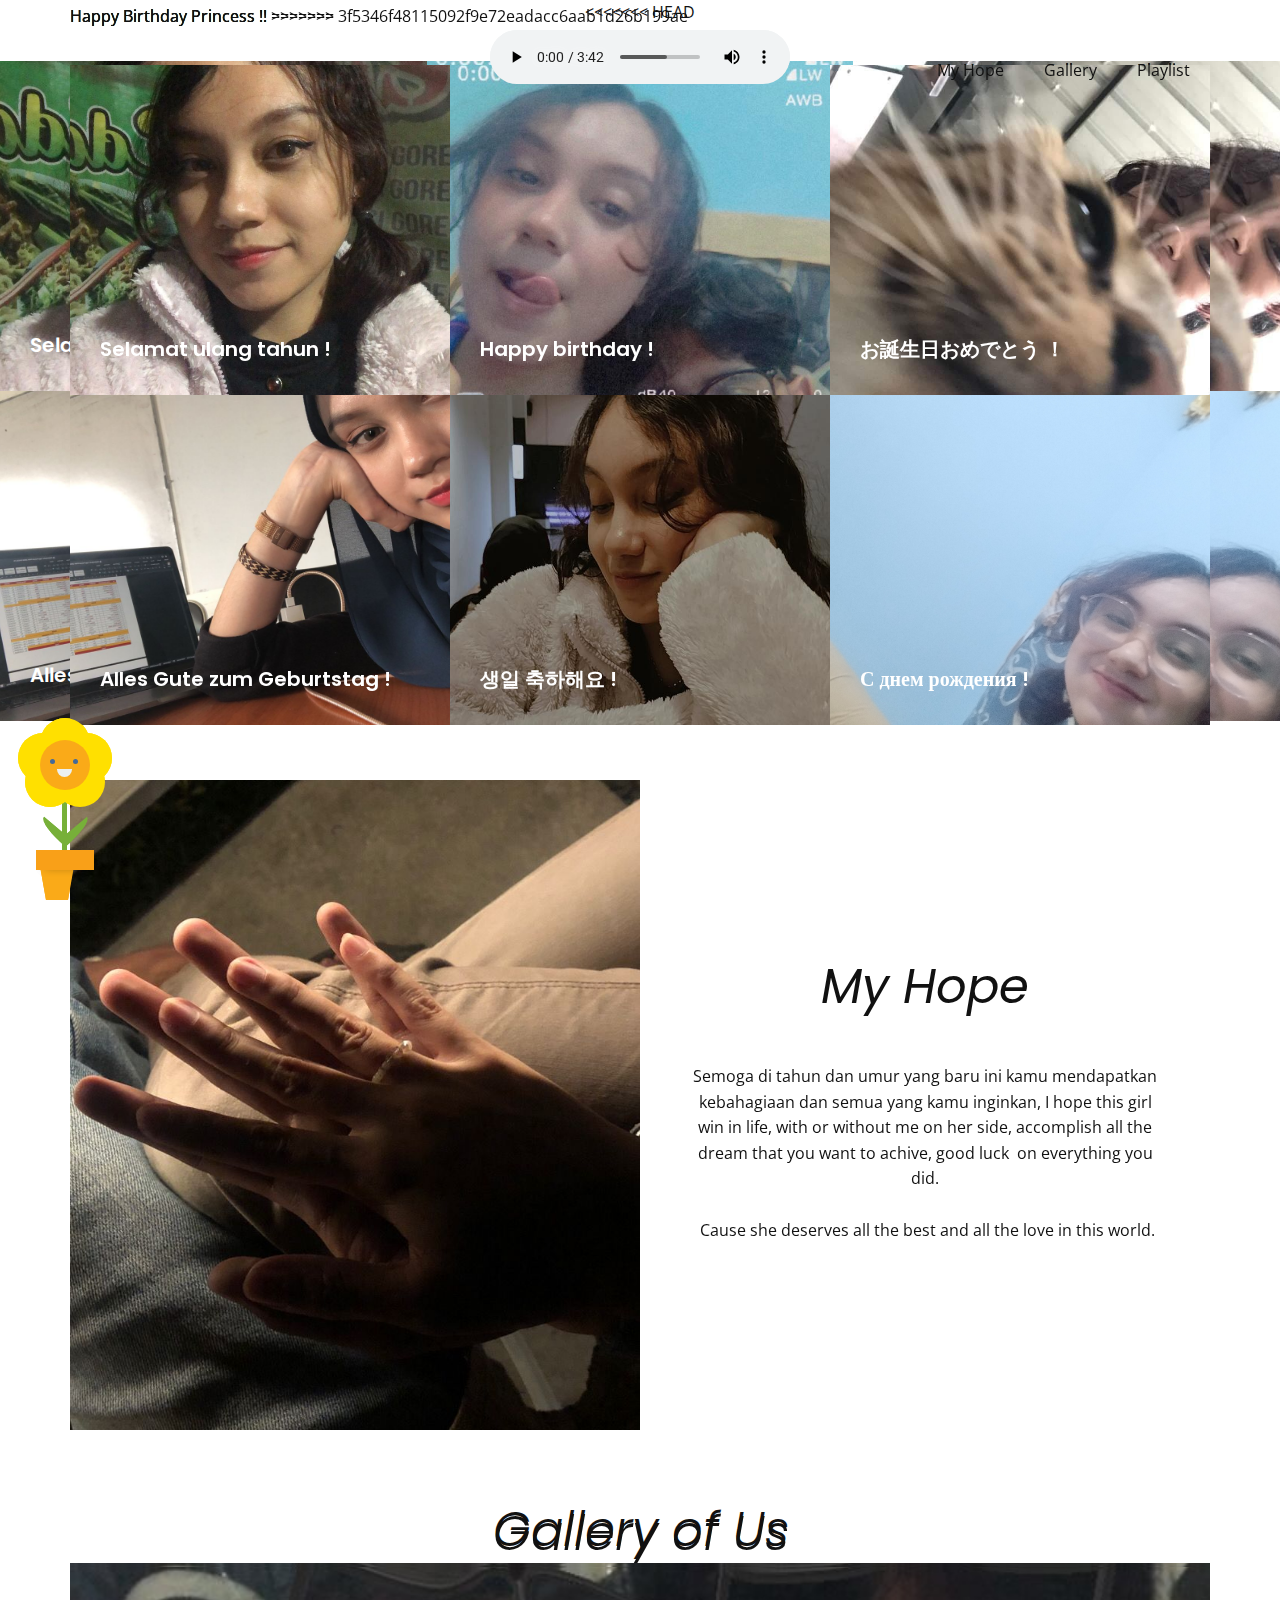
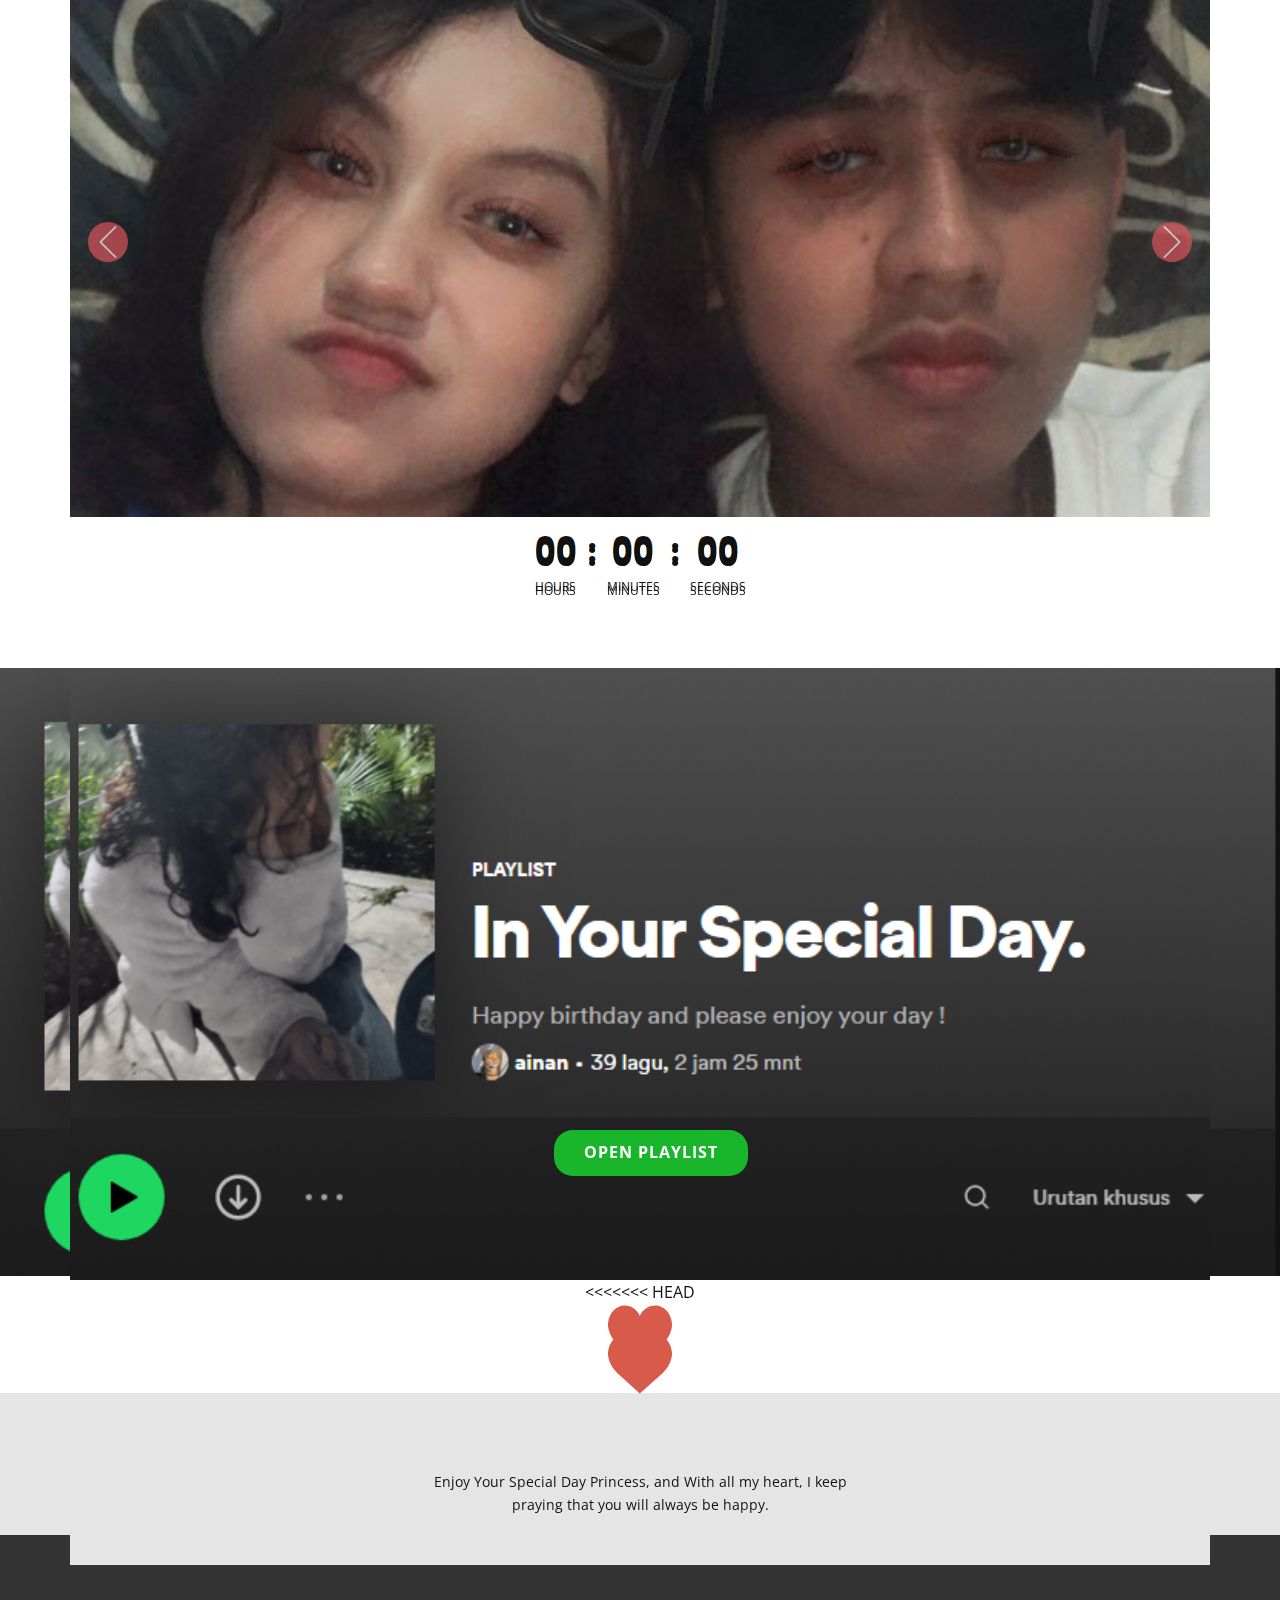
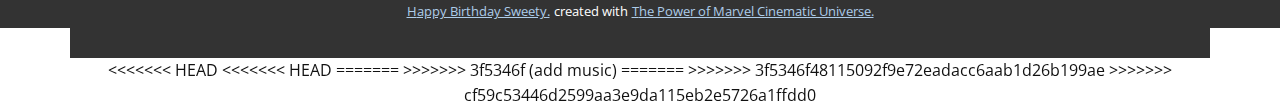
==== index.html @ 5eb355e2 "Add files via upload" ====
<<<<<<< HEAD
<!DOCTYPE html>
<html style="font-size: 16px;" lang="en"><head>
    <meta name="viewport" content="width=device-width, initial-scale=1.0">
    <meta charset="utf-8">
    <meta name="keywords" content="INTUITIVE">
    <meta name="description" content="">
    <title>My Hope</title>
    <link rel="stylesheet" href="nicepage.css" media="screen">
<link rel="stylesheet" href="My-Hope.css" media="screen">
    <script class="u-script" type="text/javascript" src="jquery.js" defer=""></script>
    <script class="u-script" type="text/javascript" src="nicepage.js" defer=""></script>
    <script type="text/javascript" src="audio.js"></script>
    <script src="https://code.jquery.com/jquery-3.2.1.min.js"></script>
    <meta name="generator" content="Nicepage 5.5.0, nicepage.com">
    <link id="u-theme-google-font" rel="stylesheet" href="https://fonts.googleapis.com/css?family=Roboto:100,100i,300,300i,400,400i,500,500i,700,700i,900,900i|Open+Sans:300,300i,400,400i,500,500i,600,600i,700,700i,800,800i">
    <link id="u-page-google-font" rel="stylesheet" href="https://fonts.googleapis.com/css?family=Poppins:100,100i,200,200i,300,300i,400,400i,500,500i,600,600i,700,700i,800,800i,900,900i">
    
    
    <script type="application/ld+json">{
		"@context": "http://schema.org",
		"@type": "Organization",
		"name": ""
}
</script>
<script>
  function alertsomething(){
  alert("Menurut aku lagu ini cocok buat kamu, jadi jangan lupa di play yaa");
}

//function works when button clicks 
$("#btd").click(function(){
  alertsomething("");
})

//function automatically when page loads
$(document).ready(function(){
  alertsomething();
})

</script>
    <meta name="theme-color" content="#478ac9">
    <meta property="og:title" content="My Hope">
    <meta property="og:type" content="website">
  <meta data-intl-tel-input-cdn-path="intlTelInput/">
</head>
  <body class="u-body u-overlap u-xl-mode" data-lang="en">
    <audio autoplay src="Komang - Raim Laode ( Official Lirik ).mp3"></audio>
    <header class="u-clearfix u-header u-header" id="sec-9d5b"><div class="u-clearfix u-sheet u-sheet-1">
    <p class="u-align-left u-text u-text-default u-text-1 HBD">Happy Birthday Princess !!<span style="font-size: 1.125rem;"></span>
        </p>
        <audio controls autoplay src="Komang - Raim Laode ( Official Lirik ).mp3"></audio>
        <nav class="u-menu u-menu-one-level u-offcanvas u-menu-1">
          <div class="menu-collapse" style="font-size: 1rem; letter-spacing: 0px;">
            <a class="u-button-style u-custom-left-right-menu-spacing u-custom-padding-bottom u-custom-top-bottom-menu-spacing u-nav-link u-text-active-palette-1-base u-text-hover-palette-2-base" href="#">
              <svg class="u-svg-link" viewBox="0 0 24 24"><use xmlns:xlink="http://www.w3.org/1999/xlink" xlink:href="#menu-hamburger"></use></svg>
              <svg class="u-svg-content" version="1.1" id="menu-hamburger" viewBox="0 0 16 16" x="0px" y="0px" xmlns:xlink="http://www.w3.org/1999/xlink" xmlns="http://www.w3.org/2000/svg"><g><rect y="1" width="16" height="2"></rect><rect y="7" width="16" height="2"></rect><rect y="13" width="16" height="2"></rect>
</g></svg>
            </a>
          </div>
          <div class="u-custom-menu u-nav-container">
            <ul class="u-nav u-unstyled u-nav-1"><li class="u-nav-item"><a class="u-button-style u-nav-link u-text-active-palette-1-base u-text-hover-palette-2-base" href="#myhope" style="padding: 10px 20px;">My Hope</a>
</li><li class="u-nav-item"><a class="u-button-style u-nav-link u-text-active-palette-1-base u-text-hover-palette-2-base" href="" style="padding: 10px 20px;">Gallery</a>
</li><li class="u-nav-item"><a class="u-button-style u-nav-link u-text-active-palette-1-base u-text-hover-palette-2-base" href="Contact.html" style="padding: 10px 20px;">Playlist</a>
</li></ul>
          </div>
          <div class="u-custom-menu u-nav-container-collapse">
            <div class="u-black u-container-style u-inner-container-layout u-opacity u-opacity-95 u-sidenav">
              <div class="u-inner-container-layout u-sidenav-overflow">
                <div class="u-menu-close"></div>
                <ul class="u-align-center u-nav u-popupmenu-items u-unstyled u-nav-2"><li class="u-nav-item"><a class="u-button-style u-nav-link" href="#myhope">My Hope</a>
</li><li class="u-nav-item"><a class="u-button-style u-nav-link" href="#gallery">Gallery</a>
</li><li class="u-nav-item"><a class="u-button-style u-nav-link" href="Contact.html">Playlist</a>
</li></ul>
              </div>
            </div>
            <div class="u-black u-menu-overlay u-opacity u-opacity-70"></div>
          </div>
        </nav>
      </div></header>
    <section class="u-clearfix u-section-1" id="carousel_0fcc">
      <div class="u-expanded-width u-list u-list-1">
        <div class="u-repeater u-repeater-1">
          <div class="u-container-align-center u-container-style u-effect-hover-zoomOut u-list-item u-repeater-item u-list-item-1" data-image-width="750" data-image-height="1334">
            <div class="u-background-effect u-expanded">
              <div class="u-background-effect-image u-expanded u-image u-image-1" data-image-width="750" data-image-height="1334"></div>
            </div>
            <div class="u-container-layout u-similar-container u-valign-bottom-lg u-valign-bottom-md u-valign-bottom-sm u-valign-bottom-xl u-container-layout-1">
              <p class="u-custom-font u-hover-feature u-small-text u-text u-text-body-alt-color u-text-default-lg u-text-default-md u-text-default-sm u-text-default-xl u-text-variant u-text-1">Selamat ulang tahun !</p>
            </div>
          </div>
          <div class="u-container-align-center u-container-style u-effect-hover-zoomOut u-list-item u-repeater-item u-video-cover u-list-item-2" data-image-width="720" data-image-height="1280">
            <div class="u-background-effect u-expanded">
              <div class="u-background-effect-image u-expanded u-image u-image-2" data-image-width="720" data-image-height="1280"></div>
            </div>
            <div class="u-container-layout u-similar-container u-valign-bottom-lg u-valign-bottom-md u-valign-bottom-sm u-valign-bottom-xl u-container-layout-2">
              <p class="u-custom-font u-hover-feature u-small-text u-text u-text-body-alt-color u-text-default-lg u-text-default-md u-text-default-sm u-text-default-xl u-text-variant u-text-2">Happy birthday !</p>
            </div>
          </div>
          <div class="u-container-align-center u-container-style u-effect-hover-zoomOut u-list-item u-repeater-item u-video-cover u-list-item-3" data-image-width="750" data-image-height="998">
            <div class="u-background-effect u-expanded">
              <div class="u-background-effect-image u-expanded u-image u-image-3" data-image-width="750" data-image-height="998"></div>
            </div>
            <div class="u-container-layout u-similar-container u-valign-bottom-lg u-valign-bottom-md u-valign-bottom-sm u-valign-bottom-xl u-container-layout-3">
              <p class="u-custom-font u-hover-feature u-small-text u-text u-text-body-alt-color u-text-default-lg u-text-default-md u-text-default-sm u-text-default-xl u-text-variant u-text-3"> お誕生日おめでとう ！</p>
            </div>
          </div>
          <div class="u-container-align-center u-container-style u-effect-hover-zoomOut u-list-item u-repeater-item u-video-cover u-list-item-4" data-image-width="1600" data-image-height="900">
            <div class="u-background-effect u-expanded">
              <div class="u-background-effect-image u-expanded u-image u-image-4" data-image-width="1600" data-image-height="900"></div>
            </div>
            <div class="u-container-layout u-similar-container u-valign-bottom-lg u-valign-bottom-md u-valign-bottom-sm u-valign-bottom-xl u-container-layout-4">
              <p class="u-custom-font u-hover-feature u-small-text u-text u-text-body-alt-color u-text-default-lg u-text-default-md u-text-default-sm u-text-default-xl u-text-variant u-text-4">Alles Gute zum Geburtstag !</p>
            </div>
          </div>
          <div class="u-container-align-center u-container-style u-effect-hover-zoomOut u-list-item u-repeater-item u-video-cover u-list-item-5" data-image-width="720" data-image-height="1280">
            <div class="u-background-effect u-expanded">
              <div class="u-background-effect-image u-expanded u-image u-image-5" data-image-width="720" data-image-height="1280"></div>
            </div>
            <div class="u-container-layout u-similar-container u-valign-bottom-lg u-valign-bottom-md u-valign-bottom-sm u-valign-bottom-xl u-container-layout-5">
              <p class="u-custom-font u-hover-feature u-small-text u-text u-text-body-alt-color u-text-default-lg u-text-default-md u-text-default-sm u-text-default-xl u-text-variant u-text-5">생일 축하해요 !</p>
            </div>
          </div>
          <div class="u-container-align-center u-container-style u-effect-hover-zoomOut u-list-item u-repeater-item u-video-cover u-list-item-6" data-image-width="1944" data-image-height="2592">
            <div class="u-background-effect u-expanded">
              <div class="u-background-effect-image u-expanded u-image u-image-6" data-image-width="1944" data-image-height="2592"></div>
            </div>
            <div class="u-container-layout u-similar-container u-valign-bottom-lg u-valign-bottom-md u-valign-bottom-sm u-valign-bottom-xl u-container-layout-6">
              <p class="u-custom-font u-hover-feature u-small-text u-text u-text-body-alt-color u-text-default-lg u-text-default-md u-text-default-sm u-text-default-xl u-text-variant u-text-6">С днем ​​рождения !</p>
            </div>
          </div>
        </div>
      </div>
      
      
      
      
      
      
    </section>
    <section class="u-clearfix u-section-2" id="sec-57ac">
      <div class="u-clearfix u-sheet u-sheet-1">
        <div class="u-clearfix u-expanded-width-xs u-layout-wrap u-layout-wrap-1">
          <div class="u-gutter-0 u-layout">
            <div class="u-layout-row">
              <div id="myhope" class="u-container-style u-image u-layout-cell u-size-30 u-image-1" data-animation-name="customAnimationIn" data-animation-duration="1000" data-image-width="750" data-image-height="1334">
                <div class="u-container-layout u-valign-bottom-xs u-container-layout-1"></div>
              </div>
              <div class="u-container-style u-layout-cell u-size-30 u-layout-cell-2" data-animation-name="customAnimationIn" data-animation-duration="1000">
                <div class="u-container-layout u-container-layout-2">
                  <h1 class="u-align-center u-custom-font u-text u-text-default u-text-1" data-animation-name="customAnimationIn" data-animation-duration="1000">My Hope</h1>
                  <p class="u-align-center u-text u-text-default u-text-2" data-animation-name="customAnimationIn" data-animation-duration="1000">Semoga di tahun dan umur yang baru ini kamu mendapatkan kebahagiaan dan semua yang kamu inginkan, I hope this girl win in life, with or without me on her side, accomplish all the dream that you want to achive, good luck&nbsp; on everything you did.<br>
                    <br>&nbsp;Cause she deserves all the best and all the love in this world.
                  </p>
                </div>
              </div>
            </div>
          </div>
        </div>
      </div>
    </section>
    <section class="u-clearfix u-lightbox u-section-3" id="sec-3c98">
      <div class="u-clearfix u-sheet u-sheet-1">
        <h1 id="gallery"class="u-align-center u-custom-font u-text u-text-1">Gallery of Us </h1>
        <div class="u-carousel u-expanded-width u-gallery u-gallery-slider u-layout-carousel u-lightbox u-no-transition u-show-text-none u-gallery-1" data-interval="5000" data-u-ride="carousel" id="carousel-6fbe">
          <div class="u-carousel-inner u-gallery-inner" role="listbox">
            <div class="u-active u-carousel-item u-effect-hover-zoom u-gallery-item u-carousel-item-1">
              <div class="u-back-slide" data-image-width="750" data-image-height="1334">
                <img class="u-back-image u-expanded u-back-image-1" src="images/IMG-20230131-WA0048.jpg" alt="">
              </div>
              <div class="u-align-center u-container-align-center u-over-slide u-shading u-valign-bottom u-over-slide-1">
                <h3 class="u-align-center u-gallery-heading" style="width: 1200px; margin-right: auto; margin-left: auto;"></h3>
                <p class="u-align-center u-gallery-text" style="width: 1200px; margin-right: auto; margin-left: auto;"></p>
              </div>
            </div>
            <div class="u-carousel-item u-effect-hover-zoom u-gallery-item u-carousel-item-2">
              <div class="u-back-slide" data-image-width="750" data-image-height="1334">
                <img class="u-back-image u-expanded u-back-image-2" src="images/IMG-20230131-WA0049.jpg">
              </div>
              <div class="u-align-center u-container-align-center u-over-slide u-shading u-valign-bottom u-over-slide-2">
                <h3 class="u-align-center u-gallery-heading" style="width: 1200px; margin-right: auto; margin-left: auto;">Sample Title</h3>
                <p class="u-align-center u-gallery-text" style="width: 1200px; margin-right: auto; margin-left: auto;">Sample Text</p>
              </div>
            </div>
            <div class="u-carousel-item u-effect-hover-zoom u-gallery-item u-carousel-item-3" data-image-width="1200" data-image-height="1600">
              <div class="u-back-slide">
                <img class="u-back-image u-expanded u-back-image-3" src="images/IMG-20230130-WA0001.jpg">
              </div>
              <div class="u-align-center u-container-align-center u-over-slide u-shading u-valign-bottom u-over-slide-3">
                <h3 class="u-align-center u-gallery-heading" style="width: 1200px; margin-right: auto; margin-left: auto;"></h3>
                <p class="u-align-center u-gallery-text" style="width: 1200px; margin-right: auto; margin-left: auto;"></p>
              </div>
              <style data-mode="XL" data-visited="true"></style>
              <style data-mode="LG"></style>
              <style data-mode="MD"></style>
              <style data-mode="SM"></style>
              <style data-mode="XS" data-visited="true"></style>
            </div>
            <div class="u-carousel-item u-effect-hover-zoom u-gallery-item u-carousel-item-4" data-image-width="720" data-image-height="1278">
              <div class="u-back-slide">
                <img class="u-back-image u-expanded u-back-image-4" src="images/Screenshot_2023-01-30-20-50-15-726-edit_com.instagram.android.jpg">
              </div>
              <div class="u-align-center u-container-align-center u-over-slide u-shading u-valign-bottom u-over-slide-4">
                <h3 class="u-align-center u-gallery-heading" style="width: 1200px; margin-right: auto; margin-left: auto;"></h3>
                <p class="u-align-center u-gallery-text" style="width: 1200px; margin-right: auto; margin-left: auto;"></p>
              </div>
              <style data-mode="XL" data-visited="true"></style>
              <style data-mode="LG"></style>
              <style data-mode="MD"></style>
              <style data-mode="SM"></style>
              <style data-mode="XS" data-visited="true"></style>
            </div>
            <div class="u-carousel-item u-effect-hover-zoom u-gallery-item u-carousel-item-5" data-image-width="750" data-image-height="1334">
              <div class="u-back-slide">
                <img class="u-back-image u-expanded u-back-image-5" src="images/IMG-20230128-WA0039.jpg">
              </div>
              <div class="u-align-center u-container-align-center u-over-slide u-shading u-valign-bottom u-over-slide-5">
                <h3 class="u-align-center u-gallery-heading" style="width: 1000px; margin-right: auto; margin-left: auto;"></h3>
                <p class="u-align-center u-gallery-text" style="width: 1000px; margin-right: auto; margin-left: auto;"></p>
              </div>
              <style data-mode="XL" data-visited="true"></style>
              <style data-mode="LG"></style>
              <style data-mode="MD"></style>
              <style data-mode="SM"></style>
              <style data-mode="XS" data-visited="true"></style>
            </div>
            <div class="u-carousel-item u-effect-hover-zoom u-gallery-item u-carousel-item-6" data-image-width="720" data-image-height="1280">
              <div class="u-back-slide">
                <img class="u-back-image u-expanded u-back-image-6" src="images/IMG_20230126_195738_176.jpg">
              </div>
              <div class="u-align-center u-container-align-center u-over-slide u-shading u-valign-bottom u-over-slide-6">
                <h3 class="u-align-center u-gallery-heading" style="width: 1200px; margin-right: auto; margin-left: auto;"></h3>
                <p class="u-align-center u-gallery-text" style="width: 1200px; margin-right: auto; margin-left: auto;"></p>
              </div>
              <style data-mode="XL" data-visited="true"></style>
              <style data-mode="LG"></style>
              <style data-mode="MD"></style>
              <style data-mode="SM"></style>
              <style data-mode="XS" data-visited="true"></style>
            </div>
            <div class="u-carousel-item u-effect-hover-zoom u-gallery-item u-carousel-item-7" data-image-width="750" data-image-height="1334">
              <div class="u-back-slide">
                <img class="u-back-image u-expanded u-back-image-7" src="images/IMG-20230130-WA0050.jpg">
              </div>
              <div class="u-align-center u-container-align-center u-over-slide u-shading u-valign-bottom u-over-slide-7">
                <h3 class="u-align-center u-gallery-heading" style="width: 1200px; margin-right: auto; margin-left: auto;"></h3>
                <p class="u-align-center u-gallery-text" style="width: 1200px; margin-right: auto; margin-left: auto;"></p>
              </div>
              <style data-mode="XL" data-visited="true"></style>
              <style data-mode="LG"></style>
              <style data-mode="MD"></style>
              <style data-mode="SM"></style>
              <style data-mode="XS" data-visited="true"></style>
            </div>
            <div class="u-carousel-item u-effect-hover-zoom u-gallery-item u-carousel-item-8" data-image-width="720" data-image-height="1280">
              <div class="u-back-slide">
                <img class="u-back-image u-expanded u-back-image-8" src="images/IMG_20230129_211310_661.jpg">
              </div>
              <div class="u-align-center u-container-align-center u-over-slide u-shading u-valign-bottom u-over-slide-8">
                <h3 class="u-align-center u-gallery-heading" style="width: 1200px; margin-right: auto; margin-left: auto;"></h3>
                <p class="u-align-center u-gallery-text" style="width: 1200px; margin-right: auto; margin-left: auto;"></p>
              </div>
              <style data-mode="XL" data-visited="true"></style>
              <style data-mode="LG"></style>
              <style data-mode="MD"></style>
              <style data-mode="SM"></style>
              <style data-mode="XS" data-visited="true"></style>
            </div>
            <div class="u-carousel-item u-effect-hover-zoom u-gallery-item u-carousel-item-9" data-image-width="720" data-image-height="1277">
              <div class="u-back-slide">
                <img class="u-back-image u-expanded u-back-image-9" src="images/Screenshot_2023-01-24-22-56-47-990-edit_com.instagram.android.jpg">
              </div>
              <div class="u-align-center u-container-align-center u-over-slide u-shading u-valign-bottom u-over-slide-9">
                <h3 class="u-align-center u-gallery-heading" style="width: 1200px; margin-right: auto; margin-left: auto;"></h3>
                <p class="u-align-center u-gallery-text" style="width: 1200px; margin-right: auto; margin-left: auto;"></p>
              </div>
              <style data-mode="XL" data-visited="true"></style>
              <style data-mode="LG"></style>
              <style data-mode="MD"></style>
              <style data-mode="SM"></style>
              <style data-mode="XS" data-visited="true"></style>
            </div>
            <div class="u-carousel-item u-effect-hover-zoom u-gallery-item u-carousel-item-10" data-image-width="720" data-image-height="1280">
              <div class="u-back-slide">
                <img class="u-back-image u-expanded u-back-image-10" src="images/IMG_20230126_195802_927.jpg">
              </div>
              <div class="u-align-center u-container-align-center u-over-slide u-shading u-valign-bottom u-over-slide-10">
                <h3 class="u-align-center u-gallery-heading" style="width: 1200px; margin-right: auto; margin-left: auto;"></h3>
                <p class="u-align-center u-gallery-text" style="width: 1200px; margin-right: auto; margin-left: auto;"></p>
              </div>
              <style data-mode="XL" data-visited="true"></style>
              <style data-mode="LG"></style>
              <style data-mode="MD"></style>
              <style data-mode="SM"></style>
              <style data-mode="XS" data-visited="true"></style>
            </div>
            <div class="u-carousel-item u-effect-hover-zoom u-gallery-item u-carousel-item-11" data-image-width="1944" data-image-height="2592">
              <div class="u-back-slide">
                <img class="u-back-image u-expanded u-back-image-11" src="images/IMG_20230129_195652.jpg">
              </div>
              <div class="u-align-center u-container-align-center u-over-slide u-shading u-valign-bottom u-over-slide-11">
                <h3 class="u-align-center u-gallery-heading" style="width: 1200px; margin-right: auto; margin-left: auto;"></h3>
                <p class="u-align-center u-gallery-text" style="width: 1200px; margin-right: auto; margin-left: auto;"></p>
              </div>
              <style data-mode="XL" data-visited="true"></style>
              <style data-mode="LG"></style>
              <style data-mode="MD"></style>
              <style data-mode="SM"></style>
              <style data-mode="XS" data-visited="true"></style>
            </div>
          </div>
          <a class="u-absolute-vcenter u-carousel-control u-carousel-control-prev u-icon-circle u-opacity u-opacity-70 u-palette-2-base u-spacing-10 u-text-white u-carousel-control-1" href="#carousel-6fbe" role="button" data-u-slide="prev">
            <span aria-hidden="true">
              <svg viewBox="0 0 477.175 477.175"><path d="M145.188,238.575l215.5-215.5c5.3-5.3,5.3-13.8,0-19.1s-13.8-5.3-19.1,0l-225.1,225.1c-5.3,5.3-5.3,13.8,0,19.1l225.1,225
		c2.6,2.6,6.1,4,9.5,4s6.9-1.3,9.5-4c5.3-5.3,5.3-13.8,0-19.1L145.188,238.575z"></path></svg>
            </span>
            <span class="sr-only">
              <svg viewBox="0 0 477.175 477.175"><path d="M145.188,238.575l215.5-215.5c5.3-5.3,5.3-13.8,0-19.1s-13.8-5.3-19.1,0l-225.1,225.1c-5.3,5.3-5.3,13.8,0,19.1l225.1,225
		c2.6,2.6,6.1,4,9.5,4s6.9-1.3,9.5-4c5.3-5.3,5.3-13.8,0-19.1L145.188,238.575z"></path></svg>
            </span>
          </a>
          <a class="u-absolute-vcenter u-carousel-control u-carousel-control-next u-icon-circle u-opacity u-opacity-70 u-palette-2-base u-spacing-10 u-text-white u-carousel-control-2" href="#carousel-6fbe" role="button" data-u-slide="next">
            <span aria-hidden="true">
              <svg viewBox="0 0 477.175 477.175"><path d="M360.731,229.075l-225.1-225.1c-5.3-5.3-13.8-5.3-19.1,0s-5.3,13.8,0,19.1l215.5,215.5l-215.5,215.5
		c-5.3,5.3-5.3,13.8,0,19.1c2.6,2.6,6.1,4,9.5,4c3.4,0,6.9-1.3,9.5-4l225.1-225.1C365.931,242.875,365.931,234.275,360.731,229.075z"></path></svg>
            </span>
            <span class="sr-only">
              <svg viewBox="0 0 477.175 477.175"><path d="M360.731,229.075l-225.1-225.1c-5.3-5.3-13.8-5.3-19.1,0s-5.3,13.8,0,19.1l215.5,215.5l-215.5,215.5
		c-5.3,5.3-5.3,13.8,0,19.1c2.6,2.6,6.1,4,9.5,4c3.4,0,6.9-1.3,9.5-4l225.1-225.1C365.931,242.875,365.931,234.275,360.731,229.075z"></path></svg>
            </span>
          </a>
        </div>
        <div class="u-countdown u-countdown-1" data-timer-id="8179" data-type="to-date" data-target-date="Thu, 16 Feb 2023 17:00:34 GMT" data-for="everyone" data-direction="down" data-time-left="750m" data-target-number="100" data-start-time="Tue Feb 14 2023 07:32:24 GMT+0700 (SE Asia Standard Time)" data-frequency="1s" data-after-count="none" data-redirect-url="https://">
          <div class="u-countdown-wrapper u-spacing-20">
            <div class="u-countdown-item u-countdown-years u-hidden u-spacing-10">
              <div class="u-countdown-counter u-countdown-counter-1"><div class="u-countdown-number">0</div><div class="u-countdown-number u-hidden">0</div></div>
              <div class="u-countdown-label u-countdown-label-1">Years</div>
            </div>
            <div class="u-countdown-separator u-hidden u-countdown-separator-1">:</div>
            <div class="u-countdown-days u-countdown-item u-spacing-10">
              <div class="u-countdown-counter u-countdown-counter-2"><div class="u-countdown-number">3</div><div class="u-countdown-number u-hidden">6</div><div class="u-countdown-number u-hidden">0</div></div>
              <div class="u-countdown-label u-countdown-label-2">Days</div>
            </div>
            <div class="u-countdown-separator u-countdown-separator-2">:</div>
            <div class="u-countdown-hours u-countdown-item u-spacing-10">
              <div class="u-countdown-counter u-countdown-counter-3"><div class="u-countdown-number">1</div><div class="u-countdown-number">2</div></div>
              <div class="u-countdown-label u-countdown-label-3">Hours</div>
            </div>
            <div class="u-countdown-separator u-countdown-separator-3">:</div>
            <div class="u-countdown-item u-countdown-minutes u-spacing-10">
              <div class="u-countdown-counter u-countdown-counter-4"><div class="u-countdown-number">2</div><div class="u-countdown-number">9</div></div>
              <div class="u-countdown-label u-countdown-label-4">Minutes</div>
            </div>
            <div class="u-countdown-separator u-countdown-separator-4">:</div>
            <div class="u-countdown-item u-countdown-seconds u-spacing-10">
              <div class="u-countdown-counter u-countdown-counter-5"><div class="u-countdown-number">5</div><div class="u-countdown-number">4</div></div>
              <div class="u-countdown-label u-countdown-label-5">Seconds</div>
            </div>
            <div class="u-countdown-separator u-hidden u-countdown-separator-5">:</div>
            <div class="u-countdown-item u-countdown-numbers u-hidden u-spacing-10">
              <div class="u-countdown-counter u-countdown-counter-6"><div class="u-countdown-number">0</div><div class="u-countdown-number">0</div></div>
              <div class="u-countdown-label u-countdown-label-6">Items</div>
            </div>
          </div>
          <div class="u-countdown-message u-hidden">
            <p>HAPPY BIRTHDAY TO YOUUU!!!</p>
          </div>
        </div>
      </div>
    </section>
    <section class="-lg -md -xl -xs u-align-left u-clearfix u-image u-section-4" src="" id="sec-e2df" data-image-width="806" data-image-height="396">
      <div class="u-clearfix u-sheet u-sheet-1">
        <a href="https://open.spotify.com/playlist/77k6DPTyh9fdJiW2P8RAhJ?si=ceeac9b6a60b48ac" class="u-active-custom-color-3 u-border-none u-btn u-btn-round u-button-style u-custom-color-1 u-hover-custom-color-2 u-radius-19 u-btn-1" data-animation-name="customAnimationIn" data-animation-duration="1000" data-animation-direction="" target="_blank"> Open Playlist</a>
      </div>
    </section>
    <section class="u-clearfix u-container-align-center u-section-5" id="sec-ec38">
      <div class="u-clearfix u-sheet u-valign-middle u-sheet-1"><span class="u-hover-feature u-icon u-icon-1" data-href="flower.html" title="clickThis"><svg class="u-svg-link" preserveAspectRatio="xMidYMin slice" viewBox="0 0 50 50" ><use xmlns:xlink="http://www.w3.org/1999/xlink" xlink:href="#svg-b56a"></use></svg><svg class="u-svg-content" viewBox="0 0 50 50" x="0px" y="0px" id="svg-b56a" style="enable-background:new 0 0 50 50;"><path style="fill:currentColor;" d="M24.85,10.126c2.018-4.783,6.628-8.125,11.99-8.125c7.223,0,12.425,6.179,13.079,13.543
	c0,0,0.353,1.828-0.424,5.119c-1.058,4.482-3.545,8.464-6.898,11.503L24.85,48L7.402,32.165c-3.353-3.038-5.84-7.021-6.898-11.503
	c-0.777-3.291-0.424-5.119-0.424-5.119C0.734,8.179,5.936,2,13.159,2C18.522,2,22.832,5.343,24.85,10.126z"></path></svg></span>
      </div>
      
    </section>
    
    
    <footer class="u-align-center u-clearfix u-footer u-grey-10 u-footer" id="sec-3ec3"><div class="u-clearfix u-sheet u-sheet-1">
        <p class="u-small-text u-text u-text-variant u-text-1">Enjoy Your Special Day Princess, and With all my heart, I keep praying that you will always be happy.</p>
      </div></footer>
    <section class="u-backlink u-clearfix u-grey-80">
      <a class="u-link"  target="_blank">
        <span>Happy Birthday Sweety.</span>
      </a>
      <p class="u-text">
        <span>created with</span>
      </p>
      <a class="u-link" href="" target="_blank">
        <span>The Power of Marvel Cinematic Universe.</span>
      </a>
      <div id="position" class="sunflower">
        <div class="head">
            <div id="eye-1" class="eye"></div>
            <div id="eye-2" class="eye"></div>
            <div class="mouth"></div>
        </div>
        <div class="petals"></div>
        <div class="trunk">
          <div class="left-branch"></div>
          <div class="right-branch"></div>
        </div>
        <div class="vase"></div>
      </div>
    </section>
    <audio autoplay loop  id="playAudio">
      <source src="music/Komang - Raim Laode ( Official Lirik ).ogg" type="audio/ogg">
  </audio>
</body>
=======
<!DOCTYPE html>
<html style="font-size: 16px;" lang="en"><head>
    <meta name="viewport" content="width=device-width, initial-scale=1.0">
    <meta charset="utf-8">
    <meta name="keywords" content="INTUITIVE">
    <meta name="description" content="">
    <title>My Hope</title>
    <link rel="stylesheet" href="nicepage.css" media="screen">
<link rel="stylesheet" href="My-Hope.css" media="screen">
    <script class="u-script" type="text/javascript" src="jquery.js" defer=""></script>
    <script class="u-script" type="text/javascript" src="nicepage.js" defer=""></script>
    <script type="text/javascript" src="audio.js"></script>
    <script src="https://code.jquery.com/jquery-3.2.1.min.js"></script>
    <meta name="generator" content="Nicepage 5.5.0, nicepage.com">
    <link id="u-theme-google-font" rel="stylesheet" href="https://fonts.googleapis.com/css?family=Roboto:100,100i,300,300i,400,400i,500,500i,700,700i,900,900i|Open+Sans:300,300i,400,400i,500,500i,600,600i,700,700i,800,800i">
    <link id="u-page-google-font" rel="stylesheet" href="https://fonts.googleapis.com/css?family=Poppins:100,100i,200,200i,300,300i,400,400i,500,500i,600,600i,700,700i,800,800i,900,900i">
    
    
    <script type="application/ld+json">{
		"@context": "http://schema.org",
		"@type": "Organization",
		"name": ""
}
</script>
<script>
  function alertsomething(){
<<<<<<< HEAD
  alert("Menurut aku lagu ini cocok buat kamu, jadi jangan lupa di play yaa");
=======
  alert("Jangan lupa di play dulu lagu nya yaaa");
>>>>>>> 3f5346f48115092f9e72eadacc6aab1d26b199ae
}

//function works when button clicks 
$("#btd").click(function(){
<<<<<<< HEAD
  alertsomething("");
=======
  alertsomething();
>>>>>>> 3f5346f48115092f9e72eadacc6aab1d26b199ae
})

//function automatically when page loads
$(document).ready(function(){
  alertsomething();
})

</script>
    <meta name="theme-color" content="#478ac9">
    <meta property="og:title" content="My Hope">
    <meta property="og:type" content="website">
  <meta data-intl-tel-input-cdn-path="intlTelInput/">
</head>
  <body class="u-body u-overlap u-xl-mode" data-lang="en">
<<<<<<< HEAD
    <audio autoplay src="Komang - Raim Laode ( Official Lirik ).mp3"></audio>
    <header class="u-clearfix u-header u-header" id="sec-9d5b"><div class="u-clearfix u-sheet u-sheet-1">
    <p class="u-align-left u-text u-text-default u-text-1 HBD">Happy Birthday Princess !!<span style="font-size: 1.125rem;"></span>
=======
    <iframe src="music/Komang - Raim Laode ( Official Lirik ).mp3" allow="autoplay" style="display:none" id="iframeAudio">
    </iframe> 
    <header class="u-clearfix u-header u-header" id="sec-9d5b"><div class="u-clearfix u-sheet u-sheet-1">
    <p class="u-align-left u-text u-text-default u-text-1">Happy Birthday Princess !!<span style="font-size: 1.125rem;"></span>
>>>>>>> 3f5346f48115092f9e72eadacc6aab1d26b199ae
        </p>
        <audio controls autoplay src="Komang - Raim Laode ( Official Lirik ).mp3"></audio>
        <nav class="u-menu u-menu-one-level u-offcanvas u-menu-1">
          <div class="menu-collapse" style="font-size: 1rem; letter-spacing: 0px;">
            <a class="u-button-style u-custom-left-right-menu-spacing u-custom-padding-bottom u-custom-top-bottom-menu-spacing u-nav-link u-text-active-palette-1-base u-text-hover-palette-2-base" href="#">
              <svg class="u-svg-link" viewBox="0 0 24 24"><use xmlns:xlink="http://www.w3.org/1999/xlink" xlink:href="#menu-hamburger"></use></svg>
              <svg class="u-svg-content" version="1.1" id="menu-hamburger" viewBox="0 0 16 16" x="0px" y="0px" xmlns:xlink="http://www.w3.org/1999/xlink" xmlns="http://www.w3.org/2000/svg"><g><rect y="1" width="16" height="2"></rect><rect y="7" width="16" height="2"></rect><rect y="13" width="16" height="2"></rect>
</g></svg>
            </a>
          </div>
          <div class="u-custom-menu u-nav-container">
            <ul class="u-nav u-unstyled u-nav-1"><li class="u-nav-item"><a class="u-button-style u-nav-link u-text-active-palette-1-base u-text-hover-palette-2-base" href="#myhope" style="padding: 10px 20px;">My Hope</a>
</li><li class="u-nav-item"><a class="u-button-style u-nav-link u-text-active-palette-1-base u-text-hover-palette-2-base" href="" style="padding: 10px 20px;">Gallery</a>
</li><li class="u-nav-item"><a class="u-button-style u-nav-link u-text-active-palette-1-base u-text-hover-palette-2-base" href="Contact.html" style="padding: 10px 20px;">Playlist</a>
</li></ul>
          </div>
          <div class="u-custom-menu u-nav-container-collapse">
            <div class="u-black u-container-style u-inner-container-layout u-opacity u-opacity-95 u-sidenav">
              <div class="u-inner-container-layout u-sidenav-overflow">
                <div class="u-menu-close"></div>
                <ul class="u-align-center u-nav u-popupmenu-items u-unstyled u-nav-2"><li class="u-nav-item"><a class="u-button-style u-nav-link" href="#myhope">My Hope</a>
</li><li class="u-nav-item"><a class="u-button-style u-nav-link" href="#gallery">Gallery</a>
</li><li class="u-nav-item"><a class="u-button-style u-nav-link" href="Contact.html">Playlist</a>
</li></ul>
              </div>
            </div>
            <div class="u-black u-menu-overlay u-opacity u-opacity-70"></div>
          </div>
        </nav>
      </div></header>
    <section class="u-clearfix u-section-1" id="carousel_0fcc">
      <div class="u-expanded-width u-list u-list-1">
        <div class="u-repeater u-repeater-1">
          <div class="u-container-align-center u-container-style u-effect-hover-zoomOut u-list-item u-repeater-item u-list-item-1" data-image-width="750" data-image-height="1334">
            <div class="u-background-effect u-expanded">
              <div class="u-background-effect-image u-expanded u-image u-image-1" data-image-width="750" data-image-height="1334"></div>
            </div>
            <div class="u-container-layout u-similar-container u-valign-bottom-lg u-valign-bottom-md u-valign-bottom-sm u-valign-bottom-xl u-container-layout-1">
              <p class="u-custom-font u-hover-feature u-small-text u-text u-text-body-alt-color u-text-default-lg u-text-default-md u-text-default-sm u-text-default-xl u-text-variant u-text-1">Selamat ulang tahun !</p>
            </div>
          </div>
          <div class="u-container-align-center u-container-style u-effect-hover-zoomOut u-list-item u-repeater-item u-video-cover u-list-item-2" data-image-width="720" data-image-height="1280">
            <div class="u-background-effect u-expanded">
              <div class="u-background-effect-image u-expanded u-image u-image-2" data-image-width="720" data-image-height="1280"></div>
            </div>
            <div class="u-container-layout u-similar-container u-valign-bottom-lg u-valign-bottom-md u-valign-bottom-sm u-valign-bottom-xl u-container-layout-2">
              <p class="u-custom-font u-hover-feature u-small-text u-text u-text-body-alt-color u-text-default-lg u-text-default-md u-text-default-sm u-text-default-xl u-text-variant u-text-2">Happy birthday !</p>
            </div>
          </div>
          <div class="u-container-align-center u-container-style u-effect-hover-zoomOut u-list-item u-repeater-item u-video-cover u-list-item-3" data-image-width="750" data-image-height="998">
            <div class="u-background-effect u-expanded">
              <div class="u-background-effect-image u-expanded u-image u-image-3" data-image-width="750" data-image-height="998"></div>
            </div>
            <div class="u-container-layout u-similar-container u-valign-bottom-lg u-valign-bottom-md u-valign-bottom-sm u-valign-bottom-xl u-container-layout-3">
              <p class="u-custom-font u-hover-feature u-small-text u-text u-text-body-alt-color u-text-default-lg u-text-default-md u-text-default-sm u-text-default-xl u-text-variant u-text-3"> お誕生日おめでとう ！</p>
            </div>
          </div>
          <div class="u-container-align-center u-container-style u-effect-hover-zoomOut u-list-item u-repeater-item u-video-cover u-list-item-4" data-image-width="1600" data-image-height="900">
            <div class="u-background-effect u-expanded">
              <div class="u-background-effect-image u-expanded u-image u-image-4" data-image-width="1600" data-image-height="900"></div>
            </div>
            <div class="u-container-layout u-similar-container u-valign-bottom-lg u-valign-bottom-md u-valign-bottom-sm u-valign-bottom-xl u-container-layout-4">
              <p class="u-custom-font u-hover-feature u-small-text u-text u-text-body-alt-color u-text-default-lg u-text-default-md u-text-default-sm u-text-default-xl u-text-variant u-text-4">Alles Gute zum Geburtstag !</p>
            </div>
          </div>
          <div class="u-container-align-center u-container-style u-effect-hover-zoomOut u-list-item u-repeater-item u-video-cover u-list-item-5" data-image-width="720" data-image-height="1280">
            <div class="u-background-effect u-expanded">
              <div class="u-background-effect-image u-expanded u-image u-image-5" data-image-width="720" data-image-height="1280"></div>
            </div>
            <div class="u-container-layout u-similar-container u-valign-bottom-lg u-valign-bottom-md u-valign-bottom-sm u-valign-bottom-xl u-container-layout-5">
              <p class="u-custom-font u-hover-feature u-small-text u-text u-text-body-alt-color u-text-default-lg u-text-default-md u-text-default-sm u-text-default-xl u-text-variant u-text-5">생일 축하해요 !</p>
            </div>
          </div>
          <div class="u-container-align-center u-container-style u-effect-hover-zoomOut u-list-item u-repeater-item u-video-cover u-list-item-6" data-image-width="1944" data-image-height="2592">
            <div class="u-background-effect u-expanded">
              <div class="u-background-effect-image u-expanded u-image u-image-6" data-image-width="1944" data-image-height="2592"></div>
            </div>
            <div class="u-container-layout u-similar-container u-valign-bottom-lg u-valign-bottom-md u-valign-bottom-sm u-valign-bottom-xl u-container-layout-6">
              <p class="u-custom-font u-hover-feature u-small-text u-text u-text-body-alt-color u-text-default-lg u-text-default-md u-text-default-sm u-text-default-xl u-text-variant u-text-6">С днем ​​рождения !</p>
            </div>
          </div>
        </div>
      </div>
      
      
      
      
      
      
    </section>
    <section class="u-clearfix u-section-2" id="sec-57ac">
      <div class="u-clearfix u-sheet u-sheet-1">
        <div class="u-clearfix u-expanded-width-xs u-layout-wrap u-layout-wrap-1">
          <div class="u-gutter-0 u-layout">
            <div class="u-layout-row">
              <div id="myhope" class="u-container-style u-image u-layout-cell u-size-30 u-image-1" data-animation-name="customAnimationIn" data-animation-duration="1000" data-image-width="750" data-image-height="1334">
                <div class="u-container-layout u-valign-bottom-xs u-container-layout-1"></div>
              </div>
              <div class="u-container-style u-layout-cell u-size-30 u-layout-cell-2" data-animation-name="customAnimationIn" data-animation-duration="1000">
                <div class="u-container-layout u-container-layout-2">
                  <h1 class="u-align-center u-custom-font u-text u-text-default u-text-1" data-animation-name="customAnimationIn" data-animation-duration="1000">My Hope</h1>
                  <p class="u-align-center u-text u-text-default u-text-2" data-animation-name="customAnimationIn" data-animation-duration="1000">Semoga di tahun dan umur yang baru ini kamu mendapatkan kebahagiaan dan semua yang kamu inginkan, I hope this girl win in life, with or without me on her side, accomplish all the dream that you want to achive, good luck&nbsp; on everything you did.<br>
                    <br>&nbsp;Cause she deserves all the best and all the love in this world.
                  </p>
                </div>
              </div>
            </div>
          </div>
        </div>
      </div>
    </section>
    <section class="u-clearfix u-lightbox u-section-3" id="sec-3c98">
      <div class="u-clearfix u-sheet u-sheet-1">
        <h1 id="gallery"class="u-align-center u-custom-font u-text u-text-1">Gallery of Us </h1>
        <div class="u-carousel u-expanded-width u-gallery u-gallery-slider u-layout-carousel u-lightbox u-no-transition u-show-text-none u-gallery-1" data-interval="5000" data-u-ride="carousel" id="carousel-6fbe">
          <div class="u-carousel-inner u-gallery-inner" role="listbox">
            <div class="u-active u-carousel-item u-effect-hover-zoom u-gallery-item u-carousel-item-1">
              <div class="u-back-slide" data-image-width="750" data-image-height="1334">
                <img class="u-back-image u-expanded u-back-image-1" src="images/IMG-20230131-WA0048.jpg" alt="">
              </div>
              <div class="u-align-center u-container-align-center u-over-slide u-shading u-valign-bottom u-over-slide-1">
                <h3 class="u-align-center u-gallery-heading" style="width: 1200px; margin-right: auto; margin-left: auto;"></h3>
                <p class="u-align-center u-gallery-text" style="width: 1200px; margin-right: auto; margin-left: auto;"></p>
              </div>
            </div>
            <div class="u-carousel-item u-effect-hover-zoom u-gallery-item u-carousel-item-2">
              <div class="u-back-slide" data-image-width="750" data-image-height="1334">
                <img class="u-back-image u-expanded u-back-image-2" src="images/IMG-20230131-WA0049.jpg">
              </div>
              <div class="u-align-center u-container-align-center u-over-slide u-shading u-valign-bottom u-over-slide-2">
                <h3 class="u-align-center u-gallery-heading" style="width: 1200px; margin-right: auto; margin-left: auto;">Sample Title</h3>
                <p class="u-align-center u-gallery-text" style="width: 1200px; margin-right: auto; margin-left: auto;">Sample Text</p>
              </div>
            </div>
            <div class="u-carousel-item u-effect-hover-zoom u-gallery-item u-carousel-item-3" data-image-width="1200" data-image-height="1600">
              <div class="u-back-slide">
                <img class="u-back-image u-expanded u-back-image-3" src="images/IMG-20230130-WA0001.jpg">
              </div>
              <div class="u-align-center u-container-align-center u-over-slide u-shading u-valign-bottom u-over-slide-3">
                <h3 class="u-align-center u-gallery-heading" style="width: 1200px; margin-right: auto; margin-left: auto;"></h3>
                <p class="u-align-center u-gallery-text" style="width: 1200px; margin-right: auto; margin-left: auto;"></p>
              </div>
              <style data-mode="XL" data-visited="true"></style>
              <style data-mode="LG"></style>
              <style data-mode="MD"></style>
              <style data-mode="SM"></style>
              <style data-mode="XS" data-visited="true"></style>
            </div>
            <div class="u-carousel-item u-effect-hover-zoom u-gallery-item u-carousel-item-4" data-image-width="720" data-image-height="1278">
              <div class="u-back-slide">
                <img class="u-back-image u-expanded u-back-image-4" src="images/Screenshot_2023-01-30-20-50-15-726-edit_com.instagram.android.jpg">
              </div>
              <div class="u-align-center u-container-align-center u-over-slide u-shading u-valign-bottom u-over-slide-4">
                <h3 class="u-align-center u-gallery-heading" style="width: 1200px; margin-right: auto; margin-left: auto;"></h3>
                <p class="u-align-center u-gallery-text" style="width: 1200px; margin-right: auto; margin-left: auto;"></p>
              </div>
              <style data-mode="XL" data-visited="true"></style>
              <style data-mode="LG"></style>
              <style data-mode="MD"></style>
              <style data-mode="SM"></style>
              <style data-mode="XS" data-visited="true"></style>
            </div>
            <div class="u-carousel-item u-effect-hover-zoom u-gallery-item u-carousel-item-5" data-image-width="750" data-image-height="1334">
              <div class="u-back-slide">
                <img class="u-back-image u-expanded u-back-image-5" src="images/IMG-20230128-WA0039.jpg">
              </div>
              <div class="u-align-center u-container-align-center u-over-slide u-shading u-valign-bottom u-over-slide-5">
                <h3 class="u-align-center u-gallery-heading" style="width: 1000px; margin-right: auto; margin-left: auto;"></h3>
                <p class="u-align-center u-gallery-text" style="width: 1000px; margin-right: auto; margin-left: auto;"></p>
              </div>
              <style data-mode="XL" data-visited="true"></style>
              <style data-mode="LG"></style>
              <style data-mode="MD"></style>
              <style data-mode="SM"></style>
              <style data-mode="XS" data-visited="true"></style>
            </div>
            <div class="u-carousel-item u-effect-hover-zoom u-gallery-item u-carousel-item-6" data-image-width="720" data-image-height="1280">
              <div class="u-back-slide">
                <img class="u-back-image u-expanded u-back-image-6" src="images/IMG_20230126_195738_176.jpg">
              </div>
              <div class="u-align-center u-container-align-center u-over-slide u-shading u-valign-bottom u-over-slide-6">
                <h3 class="u-align-center u-gallery-heading" style="width: 1200px; margin-right: auto; margin-left: auto;"></h3>
                <p class="u-align-center u-gallery-text" style="width: 1200px; margin-right: auto; margin-left: auto;"></p>
              </div>
              <style data-mode="XL" data-visited="true"></style>
              <style data-mode="LG"></style>
              <style data-mode="MD"></style>
              <style data-mode="SM"></style>
              <style data-mode="XS" data-visited="true"></style>
            </div>
            <div class="u-carousel-item u-effect-hover-zoom u-gallery-item u-carousel-item-7" data-image-width="750" data-image-height="1334">
              <div class="u-back-slide">
                <img class="u-back-image u-expanded u-back-image-7" src="images/IMG-20230130-WA0050.jpg">
              </div>
              <div class="u-align-center u-container-align-center u-over-slide u-shading u-valign-bottom u-over-slide-7">
                <h3 class="u-align-center u-gallery-heading" style="width: 1200px; margin-right: auto; margin-left: auto;"></h3>
                <p class="u-align-center u-gallery-text" style="width: 1200px; margin-right: auto; margin-left: auto;"></p>
              </div>
              <style data-mode="XL" data-visited="true"></style>
              <style data-mode="LG"></style>
              <style data-mode="MD"></style>
              <style data-mode="SM"></style>
              <style data-mode="XS" data-visited="true"></style>
            </div>
            <div class="u-carousel-item u-effect-hover-zoom u-gallery-item u-carousel-item-8" data-image-width="720" data-image-height="1280">
              <div class="u-back-slide">
                <img class="u-back-image u-expanded u-back-image-8" src="images/IMG_20230129_211310_661.jpg">
              </div>
              <div class="u-align-center u-container-align-center u-over-slide u-shading u-valign-bottom u-over-slide-8">
                <h3 class="u-align-center u-gallery-heading" style="width: 1200px; margin-right: auto; margin-left: auto;"></h3>
                <p class="u-align-center u-gallery-text" style="width: 1200px; margin-right: auto; margin-left: auto;"></p>
              </div>
              <style data-mode="XL" data-visited="true"></style>
              <style data-mode="LG"></style>
              <style data-mode="MD"></style>
              <style data-mode="SM"></style>
              <style data-mode="XS" data-visited="true"></style>
            </div>
            <div class="u-carousel-item u-effect-hover-zoom u-gallery-item u-carousel-item-9" data-image-width="720" data-image-height="1277">
              <div class="u-back-slide">
                <img class="u-back-image u-expanded u-back-image-9" src="images/Screenshot_2023-01-24-22-56-47-990-edit_com.instagram.android.jpg">
              </div>
              <div class="u-align-center u-container-align-center u-over-slide u-shading u-valign-bottom u-over-slide-9">
                <h3 class="u-align-center u-gallery-heading" style="width: 1200px; margin-right: auto; margin-left: auto;"></h3>
                <p class="u-align-center u-gallery-text" style="width: 1200px; margin-right: auto; margin-left: auto;"></p>
              </div>
              <style data-mode="XL" data-visited="true"></style>
              <style data-mode="LG"></style>
              <style data-mode="MD"></style>
              <style data-mode="SM"></style>
              <style data-mode="XS" data-visited="true"></style>
            </div>
            <div class="u-carousel-item u-effect-hover-zoom u-gallery-item u-carousel-item-10" data-image-width="720" data-image-height="1280">
              <div class="u-back-slide">
                <img class="u-back-image u-expanded u-back-image-10" src="images/IMG_20230126_195802_927.jpg">
              </div>
              <div class="u-align-center u-container-align-center u-over-slide u-shading u-valign-bottom u-over-slide-10">
                <h3 class="u-align-center u-gallery-heading" style="width: 1200px; margin-right: auto; margin-left: auto;"></h3>
                <p class="u-align-center u-gallery-text" style="width: 1200px; margin-right: auto; margin-left: auto;"></p>
              </div>
              <style data-mode="XL" data-visited="true"></style>
              <style data-mode="LG"></style>
              <style data-mode="MD"></style>
              <style data-mode="SM"></style>
              <style data-mode="XS" data-visited="true"></style>
            </div>
            <div class="u-carousel-item u-effect-hover-zoom u-gallery-item u-carousel-item-11" data-image-width="1944" data-image-height="2592">
              <div class="u-back-slide">
                <img class="u-back-image u-expanded u-back-image-11" src="images/IMG_20230129_195652.jpg">
              </div>
              <div class="u-align-center u-container-align-center u-over-slide u-shading u-valign-bottom u-over-slide-11">
                <h3 class="u-align-center u-gallery-heading" style="width: 1200px; margin-right: auto; margin-left: auto;"></h3>
                <p class="u-align-center u-gallery-text" style="width: 1200px; margin-right: auto; margin-left: auto;"></p>
              </div>
              <style data-mode="XL" data-visited="true"></style>
              <style data-mode="LG"></style>
              <style data-mode="MD"></style>
              <style data-mode="SM"></style>
              <style data-mode="XS" data-visited="true"></style>
            </div>
          </div>
          <a class="u-absolute-vcenter u-carousel-control u-carousel-control-prev u-icon-circle u-opacity u-opacity-70 u-palette-2-base u-spacing-10 u-text-white u-carousel-control-1" href="#carousel-6fbe" role="button" data-u-slide="prev">
            <span aria-hidden="true">
              <svg viewBox="0 0 477.175 477.175"><path d="M145.188,238.575l215.5-215.5c5.3-5.3,5.3-13.8,0-19.1s-13.8-5.3-19.1,0l-225.1,225.1c-5.3,5.3-5.3,13.8,0,19.1l225.1,225
		c2.6,2.6,6.1,4,9.5,4s6.9-1.3,9.5-4c5.3-5.3,5.3-13.8,0-19.1L145.188,238.575z"></path></svg>
            </span>
            <span class="sr-only">
              <svg viewBox="0 0 477.175 477.175"><path d="M145.188,238.575l215.5-215.5c5.3-5.3,5.3-13.8,0-19.1s-13.8-5.3-19.1,0l-225.1,225.1c-5.3,5.3-5.3,13.8,0,19.1l225.1,225
		c2.6,2.6,6.1,4,9.5,4s6.9-1.3,9.5-4c5.3-5.3,5.3-13.8,0-19.1L145.188,238.575z"></path></svg>
            </span>
          </a>
          <a class="u-absolute-vcenter u-carousel-control u-carousel-control-next u-icon-circle u-opacity u-opacity-70 u-palette-2-base u-spacing-10 u-text-white u-carousel-control-2" href="#carousel-6fbe" role="button" data-u-slide="next">
            <span aria-hidden="true">
              <svg viewBox="0 0 477.175 477.175"><path d="M360.731,229.075l-225.1-225.1c-5.3-5.3-13.8-5.3-19.1,0s-5.3,13.8,0,19.1l215.5,215.5l-215.5,215.5
		c-5.3,5.3-5.3,13.8,0,19.1c2.6,2.6,6.1,4,9.5,4c3.4,0,6.9-1.3,9.5-4l225.1-225.1C365.931,242.875,365.931,234.275,360.731,229.075z"></path></svg>
            </span>
            <span class="sr-only">
              <svg viewBox="0 0 477.175 477.175"><path d="M360.731,229.075l-225.1-225.1c-5.3-5.3-13.8-5.3-19.1,0s-5.3,13.8,0,19.1l215.5,215.5l-215.5,215.5
		c-5.3,5.3-5.3,13.8,0,19.1c2.6,2.6,6.1,4,9.5,4c3.4,0,6.9-1.3,9.5-4l225.1-225.1C365.931,242.875,365.931,234.275,360.731,229.075z"></path></svg>
            </span>
          </a>
        </div>
        <div class="u-countdown u-countdown-1" data-timer-id="8179" data-type="to-date" data-target-date="Thu, 16 Feb 2023 17:00:34 GMT" data-for="everyone" data-direction="down" data-time-left="750m" data-target-number="100" data-start-time="Tue Feb 14 2023 07:32:24 GMT+0700 (SE Asia Standard Time)" data-frequency="1s" data-after-count="none" data-redirect-url="https://">
          <div class="u-countdown-wrapper u-spacing-20">
            <div class="u-countdown-item u-countdown-years u-hidden u-spacing-10">
              <div class="u-countdown-counter u-countdown-counter-1"><div class="u-countdown-number">0</div><div class="u-countdown-number u-hidden">0</div></div>
              <div class="u-countdown-label u-countdown-label-1">Years</div>
            </div>
            <div class="u-countdown-separator u-hidden u-countdown-separator-1">:</div>
            <div class="u-countdown-days u-countdown-item u-spacing-10">
              <div class="u-countdown-counter u-countdown-counter-2"><div class="u-countdown-number">3</div><div class="u-countdown-number u-hidden">6</div><div class="u-countdown-number u-hidden">0</div></div>
              <div class="u-countdown-label u-countdown-label-2">Days</div>
            </div>
            <div class="u-countdown-separator u-countdown-separator-2">:</div>
            <div class="u-countdown-hours u-countdown-item u-spacing-10">
              <div class="u-countdown-counter u-countdown-counter-3"><div class="u-countdown-number">1</div><div class="u-countdown-number">2</div></div>
              <div class="u-countdown-label u-countdown-label-3">Hours</div>
            </div>
            <div class="u-countdown-separator u-countdown-separator-3">:</div>
            <div class="u-countdown-item u-countdown-minutes u-spacing-10">
              <div class="u-countdown-counter u-countdown-counter-4"><div class="u-countdown-number">2</div><div class="u-countdown-number">9</div></div>
              <div class="u-countdown-label u-countdown-label-4">Minutes</div>
            </div>
            <div class="u-countdown-separator u-countdown-separator-4">:</div>
            <div class="u-countdown-item u-countdown-seconds u-spacing-10">
              <div class="u-countdown-counter u-countdown-counter-5"><div class="u-countdown-number">5</div><div class="u-countdown-number">4</div></div>
              <div class="u-countdown-label u-countdown-label-5">Seconds</div>
            </div>
            <div class="u-countdown-separator u-hidden u-countdown-separator-5">:</div>
            <div class="u-countdown-item u-countdown-numbers u-hidden u-spacing-10">
              <div class="u-countdown-counter u-countdown-counter-6"><div class="u-countdown-number">0</div><div class="u-countdown-number">0</div></div>
              <div class="u-countdown-label u-countdown-label-6">Items</div>
            </div>
          </div>
          <div class="u-countdown-message u-hidden">
            <p>HAPPY BIRTHDAY TO YOUUU!!!</p>
          </div>
        </div>
      </div>
    </section>
    <section class="-lg -md -xl -xs u-align-left u-clearfix u-image u-section-4" src="" id="sec-e2df" data-image-width="806" data-image-height="396">
      <div class="u-clearfix u-sheet u-sheet-1">
        <a href="https://open.spotify.com/playlist/77k6DPTyh9fdJiW2P8RAhJ?si=ceeac9b6a60b48ac" class="u-active-custom-color-3 u-border-none u-btn u-btn-round u-button-style u-custom-color-1 u-hover-custom-color-2 u-radius-19 u-btn-1" data-animation-name="customAnimationIn" data-animation-duration="1000" data-animation-direction="" target="_blank"> Open Playlist</a>
      </div>
    </section>
    <section class="u-clearfix u-container-align-center u-section-5" id="sec-ec38">
<<<<<<< HEAD
      <div class="u-clearfix u-sheet u-valign-middle u-sheet-1"><span class="u-hover-feature u-icon u-icon-1" data-href="flower.html" title="clickThis"><svg class="u-svg-link" preserveAspectRatio="xMidYMin slice" viewBox="0 0 50 50" ><use xmlns:xlink="http://www.w3.org/1999/xlink" xlink:href="#svg-b56a"></use></svg><svg class="u-svg-content" viewBox="0 0 50 50" x="0px" y="0px" id="svg-b56a" style="enable-background:new 0 0 50 50;"><path style="fill:currentColor;" d="M24.85,10.126c2.018-4.783,6.628-8.125,11.99-8.125c7.223,0,12.425,6.179,13.079,13.543
=======
      <div class="u-clearfix u-sheet u-valign-middle u-sheet-1"><span class="u-hover-feature u-icon u-icon-1" data-href="flower.html" title="Blog"><svg class="u-svg-link" preserveAspectRatio="xMidYMin slice" viewBox="0 0 50 50" ><use xmlns:xlink="http://www.w3.org/1999/xlink" xlink:href="#svg-b56a"></use></svg><svg class="u-svg-content" viewBox="0 0 50 50" x="0px" y="0px" id="svg-b56a" style="enable-background:new 0 0 50 50;"><path style="fill:currentColor;" d="M24.85,10.126c2.018-4.783,6.628-8.125,11.99-8.125c7.223,0,12.425,6.179,13.079,13.543
>>>>>>> 3f5346f48115092f9e72eadacc6aab1d26b199ae
	c0,0,0.353,1.828-0.424,5.119c-1.058,4.482-3.545,8.464-6.898,11.503L24.85,48L7.402,32.165c-3.353-3.038-5.84-7.021-6.898-11.503
	c-0.777-3.291-0.424-5.119-0.424-5.119C0.734,8.179,5.936,2,13.159,2C18.522,2,22.832,5.343,24.85,10.126z"></path></svg></span>
      </div>
      
    </section>
    
    
    <footer class="u-align-center u-clearfix u-footer u-grey-10 u-footer" id="sec-3ec3"><div class="u-clearfix u-sheet u-sheet-1">
        <p class="u-small-text u-text u-text-variant u-text-1">Enjoy Your Special Day Princess, and With all my heart, I keep praying that you will always be happy.</p>
      </div></footer>
    <section class="u-backlink u-clearfix u-grey-80">
      <a class="u-link"  target="_blank">
        <span>Happy Birthday Sweety.</span>
      </a>
      <p class="u-text">
        <span>created with</span>
      </p>
      <a class="u-link" href="" target="_blank">
        <span>The Power of Marvel Cinematic Universe.</span>
      </a>
      <div id="position" class="sunflower">
        <div class="head">
            <div id="eye-1" class="eye"></div>
            <div id="eye-2" class="eye"></div>
            <div class="mouth"></div>
        </div>
        <div class="petals"></div>
        <div class="trunk">
          <div class="left-branch"></div>
          <div class="right-branch"></div>
        </div>
        <div class="vase"></div>
      </div>
    </section>
<<<<<<< HEAD
<<<<<<< HEAD
    
=======
    <audio autoplay loop  id="playAudio">
      <source src="music/Komang - Raim Laode ( Official Lirik ).ogg" type="audio/ogg">
  </audio>
>>>>>>> 3f5346f (add music)
=======
    <audio autoplay loop  id="playAudio">
      <source src="music/Komang - Raim Laode ( Official Lirik ).ogg" type="audio/ogg">
  </audio>
>>>>>>> 3f5346f48115092f9e72eadacc6aab1d26b199ae
</body>
>>>>>>> cf59c53446d2599aa3e9da115eb2e5726a1ffdd0
</html>
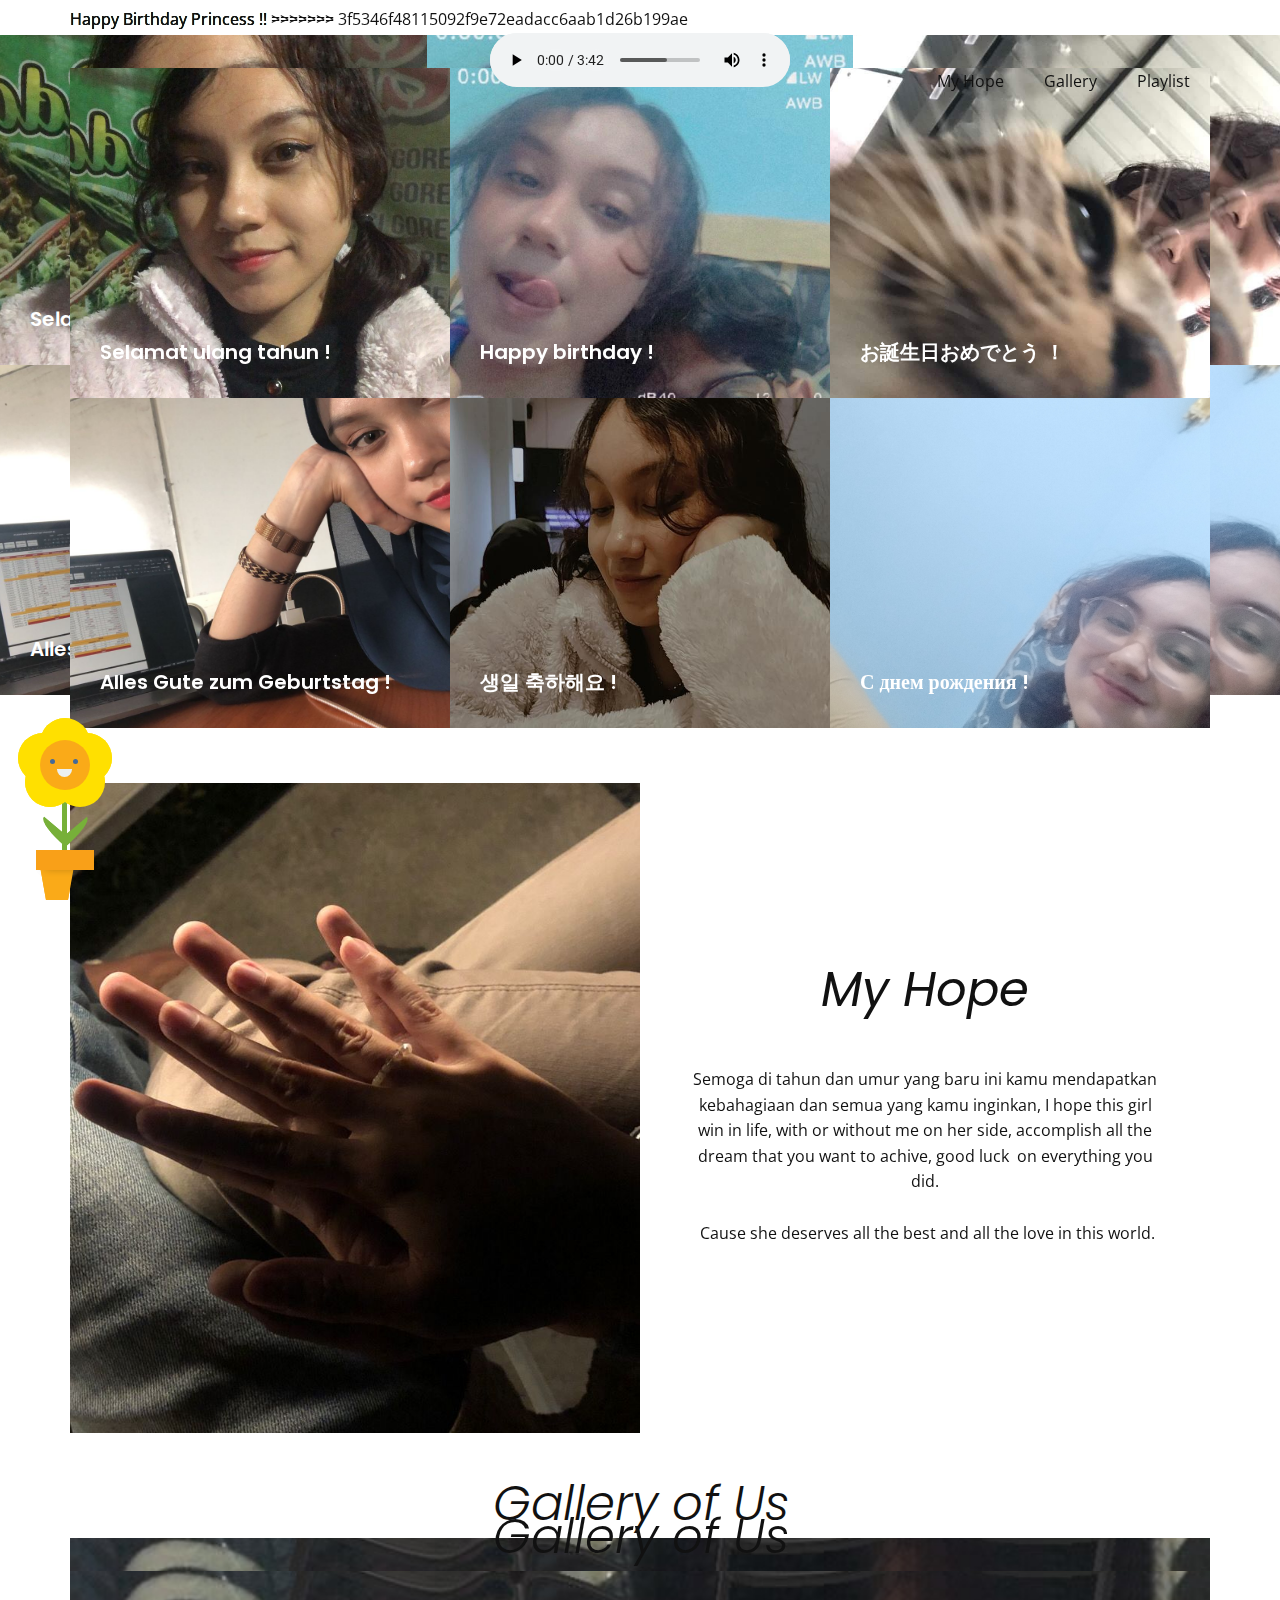
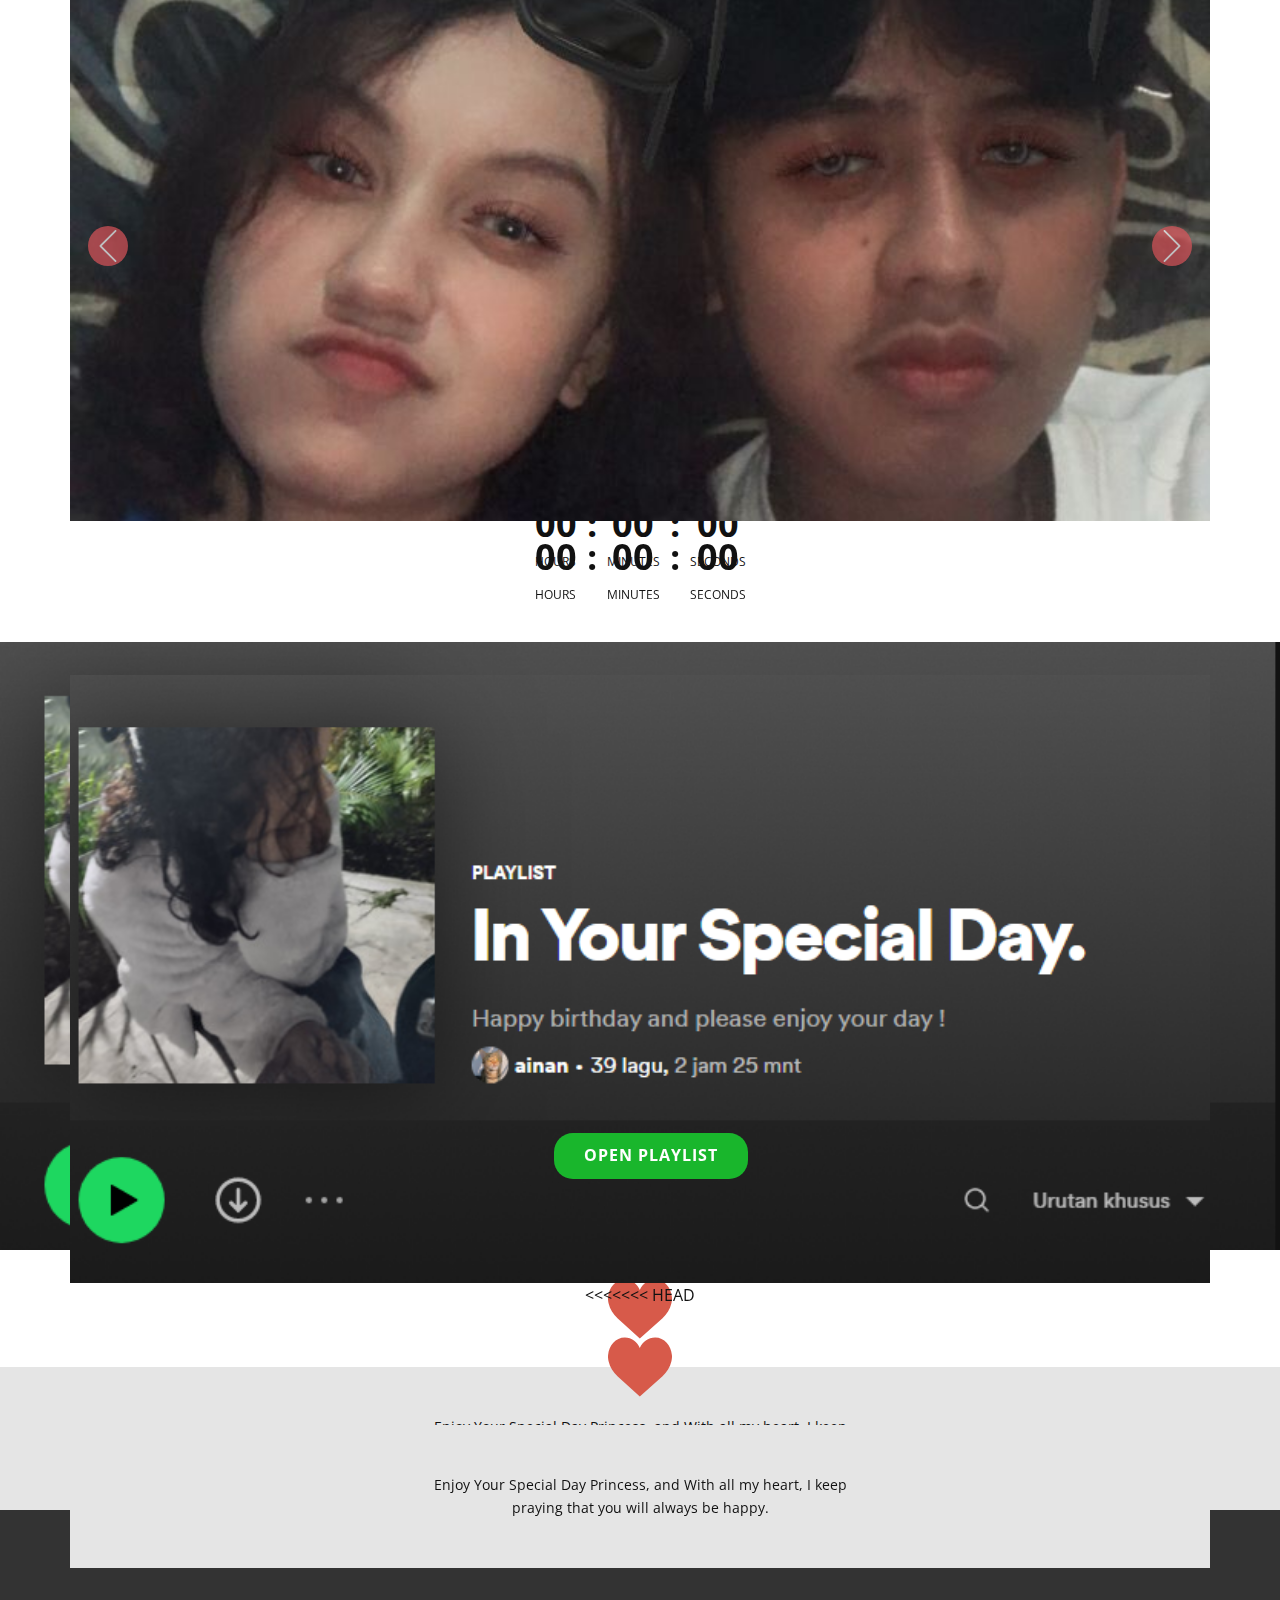
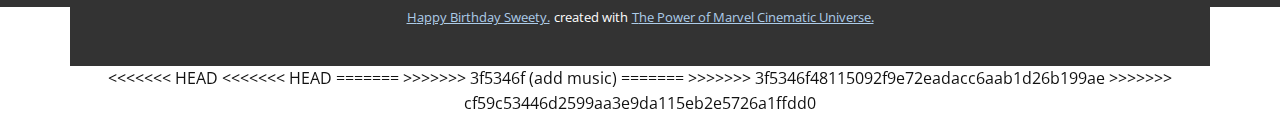
==== commit 25408e0c: "Update index.html" ====
--- a/index.html
+++ b/index.html
@@ -1,419 +1,419 @@
-<<<<<<< HEAD
-<!DOCTYPE html>
-<html style="font-size: 16px;" lang="en"><head>
-    <meta name="viewport" content="width=device-width, initial-scale=1.0">
-    <meta charset="utf-8">
-    <meta name="keywords" content="INTUITIVE">
-    <meta name="description" content="">
-    <title>My Hope</title>
-    <link rel="stylesheet" href="nicepage.css" media="screen">
-<link rel="stylesheet" href="My-Hope.css" media="screen">
-    <script class="u-script" type="text/javascript" src="jquery.js" defer=""></script>
-    <script class="u-script" type="text/javascript" src="nicepage.js" defer=""></script>
-    <script type="text/javascript" src="audio.js"></script>
-    <script src="https://code.jquery.com/jquery-3.2.1.min.js"></script>
-    <meta name="generator" content="Nicepage 5.5.0, nicepage.com">
-    <link id="u-theme-google-font" rel="stylesheet" href="https://fonts.googleapis.com/css?family=Roboto:100,100i,300,300i,400,400i,500,500i,700,700i,900,900i|Open+Sans:300,300i,400,400i,500,500i,600,600i,700,700i,800,800i">
-    <link id="u-page-google-font" rel="stylesheet" href="https://fonts.googleapis.com/css?family=Poppins:100,100i,200,200i,300,300i,400,400i,500,500i,600,600i,700,700i,800,800i,900,900i">
-    
-    
-    <script type="application/ld+json">{
-		"@context": "http://schema.org",
-		"@type": "Organization",
-		"name": ""
-}
-</script>
-<script>
-  function alertsomething(){
-  alert("Menurut aku lagu ini cocok buat kamu, jadi jangan lupa di play yaa");
-}
-
-//function works when button clicks 
-$("#btd").click(function(){
-  alertsomething("");
-})
-
-//function automatically when page loads
-$(document).ready(function(){
-  alertsomething();
-})
-
-</script>
-    <meta name="theme-color" content="#478ac9">
-    <meta property="og:title" content="My Hope">
-    <meta property="og:type" content="website">
-  <meta data-intl-tel-input-cdn-path="intlTelInput/">
-</head>
-  <body class="u-body u-overlap u-xl-mode" data-lang="en">
-    <audio autoplay src="Komang - Raim Laode ( Official Lirik ).mp3"></audio>
-    <header class="u-clearfix u-header u-header" id="sec-9d5b"><div class="u-clearfix u-sheet u-sheet-1">
-    <p class="u-align-left u-text u-text-default u-text-1 HBD">Happy Birthday Princess !!<span style="font-size: 1.125rem;"></span>
-        </p>
-        <audio controls autoplay src="Komang - Raim Laode ( Official Lirik ).mp3"></audio>
-        <nav class="u-menu u-menu-one-level u-offcanvas u-menu-1">
-          <div class="menu-collapse" style="font-size: 1rem; letter-spacing: 0px;">
-            <a class="u-button-style u-custom-left-right-menu-spacing u-custom-padding-bottom u-custom-top-bottom-menu-spacing u-nav-link u-text-active-palette-1-base u-text-hover-palette-2-base" href="#">
-              <svg class="u-svg-link" viewBox="0 0 24 24"><use xmlns:xlink="http://www.w3.org/1999/xlink" xlink:href="#menu-hamburger"></use></svg>
-              <svg class="u-svg-content" version="1.1" id="menu-hamburger" viewBox="0 0 16 16" x="0px" y="0px" xmlns:xlink="http://www.w3.org/1999/xlink" xmlns="http://www.w3.org/2000/svg"><g><rect y="1" width="16" height="2"></rect><rect y="7" width="16" height="2"></rect><rect y="13" width="16" height="2"></rect>
-</g></svg>
-            </a>
-          </div>
-          <div class="u-custom-menu u-nav-container">
-            <ul class="u-nav u-unstyled u-nav-1"><li class="u-nav-item"><a class="u-button-style u-nav-link u-text-active-palette-1-base u-text-hover-palette-2-base" href="#myhope" style="padding: 10px 20px;">My Hope</a>
-</li><li class="u-nav-item"><a class="u-button-style u-nav-link u-text-active-palette-1-base u-text-hover-palette-2-base" href="" style="padding: 10px 20px;">Gallery</a>
-</li><li class="u-nav-item"><a class="u-button-style u-nav-link u-text-active-palette-1-base u-text-hover-palette-2-base" href="Contact.html" style="padding: 10px 20px;">Playlist</a>
-</li></ul>
-          </div>
-          <div class="u-custom-menu u-nav-container-collapse">
-            <div class="u-black u-container-style u-inner-container-layout u-opacity u-opacity-95 u-sidenav">
-              <div class="u-inner-container-layout u-sidenav-overflow">
-                <div class="u-menu-close"></div>
-                <ul class="u-align-center u-nav u-popupmenu-items u-unstyled u-nav-2"><li class="u-nav-item"><a class="u-button-style u-nav-link" href="#myhope">My Hope</a>
-</li><li class="u-nav-item"><a class="u-button-style u-nav-link" href="#gallery">Gallery</a>
-</li><li class="u-nav-item"><a class="u-button-style u-nav-link" href="Contact.html">Playlist</a>
-</li></ul>
-              </div>
-            </div>
-            <div class="u-black u-menu-overlay u-opacity u-opacity-70"></div>
-          </div>
-        </nav>
-      </div></header>
-    <section class="u-clearfix u-section-1" id="carousel_0fcc">
-      <div class="u-expanded-width u-list u-list-1">
-        <div class="u-repeater u-repeater-1">
-          <div class="u-container-align-center u-container-style u-effect-hover-zoomOut u-list-item u-repeater-item u-list-item-1" data-image-width="750" data-image-height="1334">
-            <div class="u-background-effect u-expanded">
-              <div class="u-background-effect-image u-expanded u-image u-image-1" data-image-width="750" data-image-height="1334"></div>
-            </div>
-            <div class="u-container-layout u-similar-container u-valign-bottom-lg u-valign-bottom-md u-valign-bottom-sm u-valign-bottom-xl u-container-layout-1">
-              <p class="u-custom-font u-hover-feature u-small-text u-text u-text-body-alt-color u-text-default-lg u-text-default-md u-text-default-sm u-text-default-xl u-text-variant u-text-1">Selamat ulang tahun !</p>
-            </div>
-          </div>
-          <div class="u-container-align-center u-container-style u-effect-hover-zoomOut u-list-item u-repeater-item u-video-cover u-list-item-2" data-image-width="720" data-image-height="1280">
-            <div class="u-background-effect u-expanded">
-              <div class="u-background-effect-image u-expanded u-image u-image-2" data-image-width="720" data-image-height="1280"></div>
-            </div>
-            <div class="u-container-layout u-similar-container u-valign-bottom-lg u-valign-bottom-md u-valign-bottom-sm u-valign-bottom-xl u-container-layout-2">
-              <p class="u-custom-font u-hover-feature u-small-text u-text u-text-body-alt-color u-text-default-lg u-text-default-md u-text-default-sm u-text-default-xl u-text-variant u-text-2">Happy birthday !</p>
-            </div>
-          </div>
-          <div class="u-container-align-center u-container-style u-effect-hover-zoomOut u-list-item u-repeater-item u-video-cover u-list-item-3" data-image-width="750" data-image-height="998">
-            <div class="u-background-effect u-expanded">
-              <div class="u-background-effect-image u-expanded u-image u-image-3" data-image-width="750" data-image-height="998"></div>
-            </div>
-            <div class="u-container-layout u-similar-container u-valign-bottom-lg u-valign-bottom-md u-valign-bottom-sm u-valign-bottom-xl u-container-layout-3">
-              <p class="u-custom-font u-hover-feature u-small-text u-text u-text-body-alt-color u-text-default-lg u-text-default-md u-text-default-sm u-text-default-xl u-text-variant u-text-3"> お誕生日おめでとう ！</p>
-            </div>
-          </div>
-          <div class="u-container-align-center u-container-style u-effect-hover-zoomOut u-list-item u-repeater-item u-video-cover u-list-item-4" data-image-width="1600" data-image-height="900">
-            <div class="u-background-effect u-expanded">
-              <div class="u-background-effect-image u-expanded u-image u-image-4" data-image-width="1600" data-image-height="900"></div>
-            </div>
-            <div class="u-container-layout u-similar-container u-valign-bottom-lg u-valign-bottom-md u-valign-bottom-sm u-valign-bottom-xl u-container-layout-4">
-              <p class="u-custom-font u-hover-feature u-small-text u-text u-text-body-alt-color u-text-default-lg u-text-default-md u-text-default-sm u-text-default-xl u-text-variant u-text-4">Alles Gute zum Geburtstag !</p>
-            </div>
-          </div>
-          <div class="u-container-align-center u-container-style u-effect-hover-zoomOut u-list-item u-repeater-item u-video-cover u-list-item-5" data-image-width="720" data-image-height="1280">
-            <div class="u-background-effect u-expanded">
-              <div class="u-background-effect-image u-expanded u-image u-image-5" data-image-width="720" data-image-height="1280"></div>
-            </div>
-            <div class="u-container-layout u-similar-container u-valign-bottom-lg u-valign-bottom-md u-valign-bottom-sm u-valign-bottom-xl u-container-layout-5">
-              <p class="u-custom-font u-hover-feature u-small-text u-text u-text-body-alt-color u-text-default-lg u-text-default-md u-text-default-sm u-text-default-xl u-text-variant u-text-5">생일 축하해요 !</p>
-            </div>
-          </div>
-          <div class="u-container-align-center u-container-style u-effect-hover-zoomOut u-list-item u-repeater-item u-video-cover u-list-item-6" data-image-width="1944" data-image-height="2592">
-            <div class="u-background-effect u-expanded">
-              <div class="u-background-effect-image u-expanded u-image u-image-6" data-image-width="1944" data-image-height="2592"></div>
-            </div>
-            <div class="u-container-layout u-similar-container u-valign-bottom-lg u-valign-bottom-md u-valign-bottom-sm u-valign-bottom-xl u-container-layout-6">
-              <p class="u-custom-font u-hover-feature u-small-text u-text u-text-body-alt-color u-text-default-lg u-text-default-md u-text-default-sm u-text-default-xl u-text-variant u-text-6">С днем ​​рождения !</p>
-            </div>
-          </div>
-        </div>
-      </div>
-      
-      
-      
-      
-      
-      
-    </section>
-    <section class="u-clearfix u-section-2" id="sec-57ac">
-      <div class="u-clearfix u-sheet u-sheet-1">
-        <div class="u-clearfix u-expanded-width-xs u-layout-wrap u-layout-wrap-1">
-          <div class="u-gutter-0 u-layout">
-            <div class="u-layout-row">
-              <div id="myhope" class="u-container-style u-image u-layout-cell u-size-30 u-image-1" data-animation-name="customAnimationIn" data-animation-duration="1000" data-image-width="750" data-image-height="1334">
-                <div class="u-container-layout u-valign-bottom-xs u-container-layout-1"></div>
-              </div>
-              <div class="u-container-style u-layout-cell u-size-30 u-layout-cell-2" data-animation-name="customAnimationIn" data-animation-duration="1000">
-                <div class="u-container-layout u-container-layout-2">
-                  <h1 class="u-align-center u-custom-font u-text u-text-default u-text-1" data-animation-name="customAnimationIn" data-animation-duration="1000">My Hope</h1>
-                  <p class="u-align-center u-text u-text-default u-text-2" data-animation-name="customAnimationIn" data-animation-duration="1000">Semoga di tahun dan umur yang baru ini kamu mendapatkan kebahagiaan dan semua yang kamu inginkan, I hope this girl win in life, with or without me on her side, accomplish all the dream that you want to achive, good luck&nbsp; on everything you did.<br>
-                    <br>&nbsp;Cause she deserves all the best and all the love in this world.
-                  </p>
-                </div>
-              </div>
-            </div>
-          </div>
-        </div>
-      </div>
-    </section>
-    <section class="u-clearfix u-lightbox u-section-3" id="sec-3c98">
-      <div class="u-clearfix u-sheet u-sheet-1">
-        <h1 id="gallery"class="u-align-center u-custom-font u-text u-text-1">Gallery of Us </h1>
-        <div class="u-carousel u-expanded-width u-gallery u-gallery-slider u-layout-carousel u-lightbox u-no-transition u-show-text-none u-gallery-1" data-interval="5000" data-u-ride="carousel" id="carousel-6fbe">
-          <div class="u-carousel-inner u-gallery-inner" role="listbox">
-            <div class="u-active u-carousel-item u-effect-hover-zoom u-gallery-item u-carousel-item-1">
-              <div class="u-back-slide" data-image-width="750" data-image-height="1334">
-                <img class="u-back-image u-expanded u-back-image-1" src="images/IMG-20230131-WA0048.jpg" alt="">
-              </div>
-              <div class="u-align-center u-container-align-center u-over-slide u-shading u-valign-bottom u-over-slide-1">
-                <h3 class="u-align-center u-gallery-heading" style="width: 1200px; margin-right: auto; margin-left: auto;"></h3>
-                <p class="u-align-center u-gallery-text" style="width: 1200px; margin-right: auto; margin-left: auto;"></p>
-              </div>
-            </div>
-            <div class="u-carousel-item u-effect-hover-zoom u-gallery-item u-carousel-item-2">
-              <div class="u-back-slide" data-image-width="750" data-image-height="1334">
-                <img class="u-back-image u-expanded u-back-image-2" src="images/IMG-20230131-WA0049.jpg">
-              </div>
-              <div class="u-align-center u-container-align-center u-over-slide u-shading u-valign-bottom u-over-slide-2">
-                <h3 class="u-align-center u-gallery-heading" style="width: 1200px; margin-right: auto; margin-left: auto;">Sample Title</h3>
-                <p class="u-align-center u-gallery-text" style="width: 1200px; margin-right: auto; margin-left: auto;">Sample Text</p>
-              </div>
-            </div>
-            <div class="u-carousel-item u-effect-hover-zoom u-gallery-item u-carousel-item-3" data-image-width="1200" data-image-height="1600">
-              <div class="u-back-slide">
-                <img class="u-back-image u-expanded u-back-image-3" src="images/IMG-20230130-WA0001.jpg">
-              </div>
-              <div class="u-align-center u-container-align-center u-over-slide u-shading u-valign-bottom u-over-slide-3">
-                <h3 class="u-align-center u-gallery-heading" style="width: 1200px; margin-right: auto; margin-left: auto;"></h3>
-                <p class="u-align-center u-gallery-text" style="width: 1200px; margin-right: auto; margin-left: auto;"></p>
-              </div>
-              <style data-mode="XL" data-visited="true"></style>
-              <style data-mode="LG"></style>
-              <style data-mode="MD"></style>
-              <style data-mode="SM"></style>
-              <style data-mode="XS" data-visited="true"></style>
-            </div>
-            <div class="u-carousel-item u-effect-hover-zoom u-gallery-item u-carousel-item-4" data-image-width="720" data-image-height="1278">
-              <div class="u-back-slide">
-                <img class="u-back-image u-expanded u-back-image-4" src="images/Screenshot_2023-01-30-20-50-15-726-edit_com.instagram.android.jpg">
-              </div>
-              <div class="u-align-center u-container-align-center u-over-slide u-shading u-valign-bottom u-over-slide-4">
-                <h3 class="u-align-center u-gallery-heading" style="width: 1200px; margin-right: auto; margin-left: auto;"></h3>
-                <p class="u-align-center u-gallery-text" style="width: 1200px; margin-right: auto; margin-left: auto;"></p>
-              </div>
-              <style data-mode="XL" data-visited="true"></style>
-              <style data-mode="LG"></style>
-              <style data-mode="MD"></style>
-              <style data-mode="SM"></style>
-              <style data-mode="XS" data-visited="true"></style>
-            </div>
-            <div class="u-carousel-item u-effect-hover-zoom u-gallery-item u-carousel-item-5" data-image-width="750" data-image-height="1334">
-              <div class="u-back-slide">
-                <img class="u-back-image u-expanded u-back-image-5" src="images/IMG-20230128-WA0039.jpg">
-              </div>
-              <div class="u-align-center u-container-align-center u-over-slide u-shading u-valign-bottom u-over-slide-5">
-                <h3 class="u-align-center u-gallery-heading" style="width: 1000px; margin-right: auto; margin-left: auto;"></h3>
-                <p class="u-align-center u-gallery-text" style="width: 1000px; margin-right: auto; margin-left: auto;"></p>
-              </div>
-              <style data-mode="XL" data-visited="true"></style>
-              <style data-mode="LG"></style>
-              <style data-mode="MD"></style>
-              <style data-mode="SM"></style>
-              <style data-mode="XS" data-visited="true"></style>
-            </div>
-            <div class="u-carousel-item u-effect-hover-zoom u-gallery-item u-carousel-item-6" data-image-width="720" data-image-height="1280">
-              <div class="u-back-slide">
-                <img class="u-back-image u-expanded u-back-image-6" src="images/IMG_20230126_195738_176.jpg">
-              </div>
-              <div class="u-align-center u-container-align-center u-over-slide u-shading u-valign-bottom u-over-slide-6">
-                <h3 class="u-align-center u-gallery-heading" style="width: 1200px; margin-right: auto; margin-left: auto;"></h3>
-                <p class="u-align-center u-gallery-text" style="width: 1200px; margin-right: auto; margin-left: auto;"></p>
-              </div>
-              <style data-mode="XL" data-visited="true"></style>
-              <style data-mode="LG"></style>
-              <style data-mode="MD"></style>
-              <style data-mode="SM"></style>
-              <style data-mode="XS" data-visited="true"></style>
-            </div>
-            <div class="u-carousel-item u-effect-hover-zoom u-gallery-item u-carousel-item-7" data-image-width="750" data-image-height="1334">
-              <div class="u-back-slide">
-                <img class="u-back-image u-expanded u-back-image-7" src="images/IMG-20230130-WA0050.jpg">
-              </div>
-              <div class="u-align-center u-container-align-center u-over-slide u-shading u-valign-bottom u-over-slide-7">
-                <h3 class="u-align-center u-gallery-heading" style="width: 1200px; margin-right: auto; margin-left: auto;"></h3>
-                <p class="u-align-center u-gallery-text" style="width: 1200px; margin-right: auto; margin-left: auto;"></p>
-              </div>
-              <style data-mode="XL" data-visited="true"></style>
-              <style data-mode="LG"></style>
-              <style data-mode="MD"></style>
-              <style data-mode="SM"></style>
-              <style data-mode="XS" data-visited="true"></style>
-            </div>
-            <div class="u-carousel-item u-effect-hover-zoom u-gallery-item u-carousel-item-8" data-image-width="720" data-image-height="1280">
-              <div class="u-back-slide">
-                <img class="u-back-image u-expanded u-back-image-8" src="images/IMG_20230129_211310_661.jpg">
-              </div>
-              <div class="u-align-center u-container-align-center u-over-slide u-shading u-valign-bottom u-over-slide-8">
-                <h3 class="u-align-center u-gallery-heading" style="width: 1200px; margin-right: auto; margin-left: auto;"></h3>
-                <p class="u-align-center u-gallery-text" style="width: 1200px; margin-right: auto; margin-left: auto;"></p>
-              </div>
-              <style data-mode="XL" data-visited="true"></style>
-              <style data-mode="LG"></style>
-              <style data-mode="MD"></style>
-              <style data-mode="SM"></style>
-              <style data-mode="XS" data-visited="true"></style>
-            </div>
-            <div class="u-carousel-item u-effect-hover-zoom u-gallery-item u-carousel-item-9" data-image-width="720" data-image-height="1277">
-              <div class="u-back-slide">
-                <img class="u-back-image u-expanded u-back-image-9" src="images/Screenshot_2023-01-24-22-56-47-990-edit_com.instagram.android.jpg">
-              </div>
-              <div class="u-align-center u-container-align-center u-over-slide u-shading u-valign-bottom u-over-slide-9">
-                <h3 class="u-align-center u-gallery-heading" style="width: 1200px; margin-right: auto; margin-left: auto;"></h3>
-                <p class="u-align-center u-gallery-text" style="width: 1200px; margin-right: auto; margin-left: auto;"></p>
-              </div>
-              <style data-mode="XL" data-visited="true"></style>
-              <style data-mode="LG"></style>
-              <style data-mode="MD"></style>
-              <style data-mode="SM"></style>
-              <style data-mode="XS" data-visited="true"></style>
-            </div>
-            <div class="u-carousel-item u-effect-hover-zoom u-gallery-item u-carousel-item-10" data-image-width="720" data-image-height="1280">
-              <div class="u-back-slide">
-                <img class="u-back-image u-expanded u-back-image-10" src="images/IMG_20230126_195802_927.jpg">
-              </div>
-              <div class="u-align-center u-container-align-center u-over-slide u-shading u-valign-bottom u-over-slide-10">
-                <h3 class="u-align-center u-gallery-heading" style="width: 1200px; margin-right: auto; margin-left: auto;"></h3>
-                <p class="u-align-center u-gallery-text" style="width: 1200px; margin-right: auto; margin-left: auto;"></p>
-              </div>
-              <style data-mode="XL" data-visited="true"></style>
-              <style data-mode="LG"></style>
-              <style data-mode="MD"></style>
-              <style data-mode="SM"></style>
-              <style data-mode="XS" data-visited="true"></style>
-            </div>
-            <div class="u-carousel-item u-effect-hover-zoom u-gallery-item u-carousel-item-11" data-image-width="1944" data-image-height="2592">
-              <div class="u-back-slide">
-                <img class="u-back-image u-expanded u-back-image-11" src="images/IMG_20230129_195652.jpg">
-              </div>
-              <div class="u-align-center u-container-align-center u-over-slide u-shading u-valign-bottom u-over-slide-11">
-                <h3 class="u-align-center u-gallery-heading" style="width: 1200px; margin-right: auto; margin-left: auto;"></h3>
-                <p class="u-align-center u-gallery-text" style="width: 1200px; margin-right: auto; margin-left: auto;"></p>
-              </div>
-              <style data-mode="XL" data-visited="true"></style>
-              <style data-mode="LG"></style>
-              <style data-mode="MD"></style>
-              <style data-mode="SM"></style>
-              <style data-mode="XS" data-visited="true"></style>
-            </div>
-          </div>
-          <a class="u-absolute-vcenter u-carousel-control u-carousel-control-prev u-icon-circle u-opacity u-opacity-70 u-palette-2-base u-spacing-10 u-text-white u-carousel-control-1" href="#carousel-6fbe" role="button" data-u-slide="prev">
-            <span aria-hidden="true">
-              <svg viewBox="0 0 477.175 477.175"><path d="M145.188,238.575l215.5-215.5c5.3-5.3,5.3-13.8,0-19.1s-13.8-5.3-19.1,0l-225.1,225.1c-5.3,5.3-5.3,13.8,0,19.1l225.1,225
-		c2.6,2.6,6.1,4,9.5,4s6.9-1.3,9.5-4c5.3-5.3,5.3-13.8,0-19.1L145.188,238.575z"></path></svg>
-            </span>
-            <span class="sr-only">
-              <svg viewBox="0 0 477.175 477.175"><path d="M145.188,238.575l215.5-215.5c5.3-5.3,5.3-13.8,0-19.1s-13.8-5.3-19.1,0l-225.1,225.1c-5.3,5.3-5.3,13.8,0,19.1l225.1,225
-		c2.6,2.6,6.1,4,9.5,4s6.9-1.3,9.5-4c5.3-5.3,5.3-13.8,0-19.1L145.188,238.575z"></path></svg>
-            </span>
-          </a>
-          <a class="u-absolute-vcenter u-carousel-control u-carousel-control-next u-icon-circle u-opacity u-opacity-70 u-palette-2-base u-spacing-10 u-text-white u-carousel-control-2" href="#carousel-6fbe" role="button" data-u-slide="next">
-            <span aria-hidden="true">
-              <svg viewBox="0 0 477.175 477.175"><path d="M360.731,229.075l-225.1-225.1c-5.3-5.3-13.8-5.3-19.1,0s-5.3,13.8,0,19.1l215.5,215.5l-215.5,215.5
-		c-5.3,5.3-5.3,13.8,0,19.1c2.6,2.6,6.1,4,9.5,4c3.4,0,6.9-1.3,9.5-4l225.1-225.1C365.931,242.875,365.931,234.275,360.731,229.075z"></path></svg>
-            </span>
-            <span class="sr-only">
-              <svg viewBox="0 0 477.175 477.175"><path d="M360.731,229.075l-225.1-225.1c-5.3-5.3-13.8-5.3-19.1,0s-5.3,13.8,0,19.1l215.5,215.5l-215.5,215.5
-		c-5.3,5.3-5.3,13.8,0,19.1c2.6,2.6,6.1,4,9.5,4c3.4,0,6.9-1.3,9.5-4l225.1-225.1C365.931,242.875,365.931,234.275,360.731,229.075z"></path></svg>
-            </span>
-          </a>
-        </div>
-        <div class="u-countdown u-countdown-1" data-timer-id="8179" data-type="to-date" data-target-date="Thu, 16 Feb 2023 17:00:34 GMT" data-for="everyone" data-direction="down" data-time-left="750m" data-target-number="100" data-start-time="Tue Feb 14 2023 07:32:24 GMT+0700 (SE Asia Standard Time)" data-frequency="1s" data-after-count="none" data-redirect-url="https://">
-          <div class="u-countdown-wrapper u-spacing-20">
-            <div class="u-countdown-item u-countdown-years u-hidden u-spacing-10">
-              <div class="u-countdown-counter u-countdown-counter-1"><div class="u-countdown-number">0</div><div class="u-countdown-number u-hidden">0</div></div>
-              <div class="u-countdown-label u-countdown-label-1">Years</div>
-            </div>
-            <div class="u-countdown-separator u-hidden u-countdown-separator-1">:</div>
-            <div class="u-countdown-days u-countdown-item u-spacing-10">
-              <div class="u-countdown-counter u-countdown-counter-2"><div class="u-countdown-number">3</div><div class="u-countdown-number u-hidden">6</div><div class="u-countdown-number u-hidden">0</div></div>
-              <div class="u-countdown-label u-countdown-label-2">Days</div>
-            </div>
-            <div class="u-countdown-separator u-countdown-separator-2">:</div>
-            <div class="u-countdown-hours u-countdown-item u-spacing-10">
-              <div class="u-countdown-counter u-countdown-counter-3"><div class="u-countdown-number">1</div><div class="u-countdown-number">2</div></div>
-              <div class="u-countdown-label u-countdown-label-3">Hours</div>
-            </div>
-            <div class="u-countdown-separator u-countdown-separator-3">:</div>
-            <div class="u-countdown-item u-countdown-minutes u-spacing-10">
-              <div class="u-countdown-counter u-countdown-counter-4"><div class="u-countdown-number">2</div><div class="u-countdown-number">9</div></div>
-              <div class="u-countdown-label u-countdown-label-4">Minutes</div>
-            </div>
-            <div class="u-countdown-separator u-countdown-separator-4">:</div>
-            <div class="u-countdown-item u-countdown-seconds u-spacing-10">
-              <div class="u-countdown-counter u-countdown-counter-5"><div class="u-countdown-number">5</div><div class="u-countdown-number">4</div></div>
-              <div class="u-countdown-label u-countdown-label-5">Seconds</div>
-            </div>
-            <div class="u-countdown-separator u-hidden u-countdown-separator-5">:</div>
-            <div class="u-countdown-item u-countdown-numbers u-hidden u-spacing-10">
-              <div class="u-countdown-counter u-countdown-counter-6"><div class="u-countdown-number">0</div><div class="u-countdown-number">0</div></div>
-              <div class="u-countdown-label u-countdown-label-6">Items</div>
-            </div>
-          </div>
-          <div class="u-countdown-message u-hidden">
-            <p>HAPPY BIRTHDAY TO YOUUU!!!</p>
-          </div>
-        </div>
-      </div>
-    </section>
-    <section class="-lg -md -xl -xs u-align-left u-clearfix u-image u-section-4" src="" id="sec-e2df" data-image-width="806" data-image-height="396">
-      <div class="u-clearfix u-sheet u-sheet-1">
-        <a href="https://open.spotify.com/playlist/77k6DPTyh9fdJiW2P8RAhJ?si=ceeac9b6a60b48ac" class="u-active-custom-color-3 u-border-none u-btn u-btn-round u-button-style u-custom-color-1 u-hover-custom-color-2 u-radius-19 u-btn-1" data-animation-name="customAnimationIn" data-animation-duration="1000" data-animation-direction="" target="_blank"> Open Playlist</a>
-      </div>
-    </section>
-    <section class="u-clearfix u-container-align-center u-section-5" id="sec-ec38">
-      <div class="u-clearfix u-sheet u-valign-middle u-sheet-1"><span class="u-hover-feature u-icon u-icon-1" data-href="flower.html" title="clickThis"><svg class="u-svg-link" preserveAspectRatio="xMidYMin slice" viewBox="0 0 50 50" ><use xmlns:xlink="http://www.w3.org/1999/xlink" xlink:href="#svg-b56a"></use></svg><svg class="u-svg-content" viewBox="0 0 50 50" x="0px" y="0px" id="svg-b56a" style="enable-background:new 0 0 50 50;"><path style="fill:currentColor;" d="M24.85,10.126c2.018-4.783,6.628-8.125,11.99-8.125c7.223,0,12.425,6.179,13.079,13.543
-	c0,0,0.353,1.828-0.424,5.119c-1.058,4.482-3.545,8.464-6.898,11.503L24.85,48L7.402,32.165c-3.353-3.038-5.84-7.021-6.898-11.503
-	c-0.777-3.291-0.424-5.119-0.424-5.119C0.734,8.179,5.936,2,13.159,2C18.522,2,22.832,5.343,24.85,10.126z"></path></svg></span>
-      </div>
-      
-    </section>
-    
-    
-    <footer class="u-align-center u-clearfix u-footer u-grey-10 u-footer" id="sec-3ec3"><div class="u-clearfix u-sheet u-sheet-1">
-        <p class="u-small-text u-text u-text-variant u-text-1">Enjoy Your Special Day Princess, and With all my heart, I keep praying that you will always be happy.</p>
-      </div></footer>
-    <section class="u-backlink u-clearfix u-grey-80">
-      <a class="u-link"  target="_blank">
-        <span>Happy Birthday Sweety.</span>
-      </a>
-      <p class="u-text">
-        <span>created with</span>
-      </p>
-      <a class="u-link" href="" target="_blank">
-        <span>The Power of Marvel Cinematic Universe.</span>
-      </a>
-      <div id="position" class="sunflower">
-        <div class="head">
-            <div id="eye-1" class="eye"></div>
-            <div id="eye-2" class="eye"></div>
-            <div class="mouth"></div>
-        </div>
-        <div class="petals"></div>
-        <div class="trunk">
-          <div class="left-branch"></div>
-          <div class="right-branch"></div>
-        </div>
-        <div class="vase"></div>
-      </div>
-    </section>
-    <audio autoplay loop  id="playAudio">
-      <source src="music/Komang - Raim Laode ( Official Lirik ).ogg" type="audio/ogg">
-  </audio>
-</body>
-=======
+
+<!DOCTYPE html>
+<html style="font-size: 16px;" lang="en"><head>
+    <meta name="viewport" content="width=device-width, initial-scale=1.0">
+    <meta charset="utf-8">
+    <meta name="keywords" content="INTUITIVE">
+    <meta name="description" content="">
+    <title>My Hope</title>
+    <link rel="stylesheet" href="nicepage.css" media="screen">
+<link rel="stylesheet" href="My-Hope.css" media="screen">
+    <script class="u-script" type="text/javascript" src="jquery.js" defer=""></script>
+    <script class="u-script" type="text/javascript" src="nicepage.js" defer=""></script>
+    <script type="text/javascript" src="audio.js"></script>
+    <script src="https://code.jquery.com/jquery-3.2.1.min.js"></script>
+    <meta name="generator" content="Nicepage 5.5.0, nicepage.com">
+    <link id="u-theme-google-font" rel="stylesheet" href="https://fonts.googleapis.com/css?family=Roboto:100,100i,300,300i,400,400i,500,500i,700,700i,900,900i|Open+Sans:300,300i,400,400i,500,500i,600,600i,700,700i,800,800i">
+    <link id="u-page-google-font" rel="stylesheet" href="https://fonts.googleapis.com/css?family=Poppins:100,100i,200,200i,300,300i,400,400i,500,500i,600,600i,700,700i,800,800i,900,900i">
+    
+    
+    <script type="application/ld+json">{
+		"@context": "http://schema.org",
+		"@type": "Organization",
+		"name": ""
+}
+</script>
+<script>
+  function alertsomething(){
+  alert("Menurut aku lagu ini cocok buat kamu, jadi jangan lupa di play yaa");
+}
+
+//function works when button clicks 
+$("#btd").click(function(){
+  alertsomething("");
+})
+
+//function automatically when page loads
+$(document).ready(function(){
+  alertsomething();
+})
+
+</script>
+    <meta name="theme-color" content="#478ac9">
+    <meta property="og:title" content="My Hope">
+    <meta property="og:type" content="website">
+  <meta data-intl-tel-input-cdn-path="intlTelInput/">
+</head>
+  <body class="u-body u-overlap u-xl-mode" data-lang="en">
+    <audio autoplay src="Komang - Raim Laode ( Official Lirik ).mp3"></audio>
+    <header class="u-clearfix u-header u-header" id="sec-9d5b"><div class="u-clearfix u-sheet u-sheet-1">
+    <p class="u-align-left u-text u-text-default u-text-1 HBD">Happy Birthday Princess !!<span style="font-size: 1.125rem;"></span>
+        </p>
+        <audio controls autoplay src="Komang - Raim Laode ( Official Lirik ).mp3"></audio>
+        <nav class="u-menu u-menu-one-level u-offcanvas u-menu-1">
+          <div class="menu-collapse" style="font-size: 1rem; letter-spacing: 0px;">
+            <a class="u-button-style u-custom-left-right-menu-spacing u-custom-padding-bottom u-custom-top-bottom-menu-spacing u-nav-link u-text-active-palette-1-base u-text-hover-palette-2-base" href="#">
+              <svg class="u-svg-link" viewBox="0 0 24 24"><use xmlns:xlink="http://www.w3.org/1999/xlink" xlink:href="#menu-hamburger"></use></svg>
+              <svg class="u-svg-content" version="1.1" id="menu-hamburger" viewBox="0 0 16 16" x="0px" y="0px" xmlns:xlink="http://www.w3.org/1999/xlink" xmlns="http://www.w3.org/2000/svg"><g><rect y="1" width="16" height="2"></rect><rect y="7" width="16" height="2"></rect><rect y="13" width="16" height="2"></rect>
+</g></svg>
+            </a>
+          </div>
+          <div class="u-custom-menu u-nav-container">
+            <ul class="u-nav u-unstyled u-nav-1"><li class="u-nav-item"><a class="u-button-style u-nav-link u-text-active-palette-1-base u-text-hover-palette-2-base" href="#myhope" style="padding: 10px 20px;">My Hope</a>
+</li><li class="u-nav-item"><a class="u-button-style u-nav-link u-text-active-palette-1-base u-text-hover-palette-2-base" href="" style="padding: 10px 20px;">Gallery</a>
+</li><li class="u-nav-item"><a class="u-button-style u-nav-link u-text-active-palette-1-base u-text-hover-palette-2-base" href="Contact.html" style="padding: 10px 20px;">Playlist</a>
+</li></ul>
+          </div>
+          <div class="u-custom-menu u-nav-container-collapse">
+            <div class="u-black u-container-style u-inner-container-layout u-opacity u-opacity-95 u-sidenav">
+              <div class="u-inner-container-layout u-sidenav-overflow">
+                <div class="u-menu-close"></div>
+                <ul class="u-align-center u-nav u-popupmenu-items u-unstyled u-nav-2"><li class="u-nav-item"><a class="u-button-style u-nav-link" href="#myhope">My Hope</a>
+</li><li class="u-nav-item"><a class="u-button-style u-nav-link" href="#gallery">Gallery</a>
+</li><li class="u-nav-item"><a class="u-button-style u-nav-link" href="Contact.html">Playlist</a>
+</li></ul>
+              </div>
+            </div>
+            <div class="u-black u-menu-overlay u-opacity u-opacity-70"></div>
+          </div>
+        </nav>
+      </div></header>
+    <section class="u-clearfix u-section-1" id="carousel_0fcc">
+      <div class="u-expanded-width u-list u-list-1">
+        <div class="u-repeater u-repeater-1">
+          <div class="u-container-align-center u-container-style u-effect-hover-zoomOut u-list-item u-repeater-item u-list-item-1" data-image-width="750" data-image-height="1334">
+            <div class="u-background-effect u-expanded">
+              <div class="u-background-effect-image u-expanded u-image u-image-1" data-image-width="750" data-image-height="1334"></div>
+            </div>
+            <div class="u-container-layout u-similar-container u-valign-bottom-lg u-valign-bottom-md u-valign-bottom-sm u-valign-bottom-xl u-container-layout-1">
+              <p class="u-custom-font u-hover-feature u-small-text u-text u-text-body-alt-color u-text-default-lg u-text-default-md u-text-default-sm u-text-default-xl u-text-variant u-text-1">Selamat ulang tahun !</p>
+            </div>
+          </div>
+          <div class="u-container-align-center u-container-style u-effect-hover-zoomOut u-list-item u-repeater-item u-video-cover u-list-item-2" data-image-width="720" data-image-height="1280">
+            <div class="u-background-effect u-expanded">
+              <div class="u-background-effect-image u-expanded u-image u-image-2" data-image-width="720" data-image-height="1280"></div>
+            </div>
+            <div class="u-container-layout u-similar-container u-valign-bottom-lg u-valign-bottom-md u-valign-bottom-sm u-valign-bottom-xl u-container-layout-2">
+              <p class="u-custom-font u-hover-feature u-small-text u-text u-text-body-alt-color u-text-default-lg u-text-default-md u-text-default-sm u-text-default-xl u-text-variant u-text-2">Happy birthday !</p>
+            </div>
+          </div>
+          <div class="u-container-align-center u-container-style u-effect-hover-zoomOut u-list-item u-repeater-item u-video-cover u-list-item-3" data-image-width="750" data-image-height="998">
+            <div class="u-background-effect u-expanded">
+              <div class="u-background-effect-image u-expanded u-image u-image-3" data-image-width="750" data-image-height="998"></div>
+            </div>
+            <div class="u-container-layout u-similar-container u-valign-bottom-lg u-valign-bottom-md u-valign-bottom-sm u-valign-bottom-xl u-container-layout-3">
+              <p class="u-custom-font u-hover-feature u-small-text u-text u-text-body-alt-color u-text-default-lg u-text-default-md u-text-default-sm u-text-default-xl u-text-variant u-text-3"> お誕生日おめでとう ！</p>
+            </div>
+          </div>
+          <div class="u-container-align-center u-container-style u-effect-hover-zoomOut u-list-item u-repeater-item u-video-cover u-list-item-4" data-image-width="1600" data-image-height="900">
+            <div class="u-background-effect u-expanded">
+              <div class="u-background-effect-image u-expanded u-image u-image-4" data-image-width="1600" data-image-height="900"></div>
+            </div>
+            <div class="u-container-layout u-similar-container u-valign-bottom-lg u-valign-bottom-md u-valign-bottom-sm u-valign-bottom-xl u-container-layout-4">
+              <p class="u-custom-font u-hover-feature u-small-text u-text u-text-body-alt-color u-text-default-lg u-text-default-md u-text-default-sm u-text-default-xl u-text-variant u-text-4">Alles Gute zum Geburtstag !</p>
+            </div>
+          </div>
+          <div class="u-container-align-center u-container-style u-effect-hover-zoomOut u-list-item u-repeater-item u-video-cover u-list-item-5" data-image-width="720" data-image-height="1280">
+            <div class="u-background-effect u-expanded">
+              <div class="u-background-effect-image u-expanded u-image u-image-5" data-image-width="720" data-image-height="1280"></div>
+            </div>
+            <div class="u-container-layout u-similar-container u-valign-bottom-lg u-valign-bottom-md u-valign-bottom-sm u-valign-bottom-xl u-container-layout-5">
+              <p class="u-custom-font u-hover-feature u-small-text u-text u-text-body-alt-color u-text-default-lg u-text-default-md u-text-default-sm u-text-default-xl u-text-variant u-text-5">생일 축하해요 !</p>
+            </div>
+          </div>
+          <div class="u-container-align-center u-container-style u-effect-hover-zoomOut u-list-item u-repeater-item u-video-cover u-list-item-6" data-image-width="1944" data-image-height="2592">
+            <div class="u-background-effect u-expanded">
+              <div class="u-background-effect-image u-expanded u-image u-image-6" data-image-width="1944" data-image-height="2592"></div>
+            </div>
+            <div class="u-container-layout u-similar-container u-valign-bottom-lg u-valign-bottom-md u-valign-bottom-sm u-valign-bottom-xl u-container-layout-6">
+              <p class="u-custom-font u-hover-feature u-small-text u-text u-text-body-alt-color u-text-default-lg u-text-default-md u-text-default-sm u-text-default-xl u-text-variant u-text-6">С днем ​​рождения !</p>
+            </div>
+          </div>
+        </div>
+      </div>
+      
+      
+      
+      
+      
+      
+    </section>
+    <section class="u-clearfix u-section-2" id="sec-57ac">
+      <div class="u-clearfix u-sheet u-sheet-1">
+        <div class="u-clearfix u-expanded-width-xs u-layout-wrap u-layout-wrap-1">
+          <div class="u-gutter-0 u-layout">
+            <div class="u-layout-row">
+              <div id="myhope" class="u-container-style u-image u-layout-cell u-size-30 u-image-1" data-animation-name="customAnimationIn" data-animation-duration="1000" data-image-width="750" data-image-height="1334">
+                <div class="u-container-layout u-valign-bottom-xs u-container-layout-1"></div>
+              </div>
+              <div class="u-container-style u-layout-cell u-size-30 u-layout-cell-2" data-animation-name="customAnimationIn" data-animation-duration="1000">
+                <div class="u-container-layout u-container-layout-2">
+                  <h1 class="u-align-center u-custom-font u-text u-text-default u-text-1" data-animation-name="customAnimationIn" data-animation-duration="1000">My Hope</h1>
+                  <p class="u-align-center u-text u-text-default u-text-2" data-animation-name="customAnimationIn" data-animation-duration="1000">Semoga di tahun dan umur yang baru ini kamu mendapatkan kebahagiaan dan semua yang kamu inginkan, I hope this girl win in life, with or without me on her side, accomplish all the dream that you want to achive, good luck&nbsp; on everything you did.<br>
+                    <br>&nbsp;Cause she deserves all the best and all the love in this world.
+                  </p>
+                </div>
+              </div>
+            </div>
+          </div>
+        </div>
+      </div>
+    </section>
+    <section class="u-clearfix u-lightbox u-section-3" id="sec-3c98">
+      <div class="u-clearfix u-sheet u-sheet-1">
+        <h1 id="gallery"class="u-align-center u-custom-font u-text u-text-1">Gallery of Us </h1>
+        <div class="u-carousel u-expanded-width u-gallery u-gallery-slider u-layout-carousel u-lightbox u-no-transition u-show-text-none u-gallery-1" data-interval="5000" data-u-ride="carousel" id="carousel-6fbe">
+          <div class="u-carousel-inner u-gallery-inner" role="listbox">
+            <div class="u-active u-carousel-item u-effect-hover-zoom u-gallery-item u-carousel-item-1">
+              <div class="u-back-slide" data-image-width="750" data-image-height="1334">
+                <img class="u-back-image u-expanded u-back-image-1" src="images/IMG-20230131-WA0048.jpg" alt="">
+              </div>
+              <div class="u-align-center u-container-align-center u-over-slide u-shading u-valign-bottom u-over-slide-1">
+                <h3 class="u-align-center u-gallery-heading" style="width: 1200px; margin-right: auto; margin-left: auto;"></h3>
+                <p class="u-align-center u-gallery-text" style="width: 1200px; margin-right: auto; margin-left: auto;"></p>
+              </div>
+            </div>
+            <div class="u-carousel-item u-effect-hover-zoom u-gallery-item u-carousel-item-2">
+              <div class="u-back-slide" data-image-width="750" data-image-height="1334">
+                <img class="u-back-image u-expanded u-back-image-2" src="images/IMG-20230131-WA0049.jpg">
+              </div>
+              <div class="u-align-center u-container-align-center u-over-slide u-shading u-valign-bottom u-over-slide-2">
+                <h3 class="u-align-center u-gallery-heading" style="width: 1200px; margin-right: auto; margin-left: auto;">Sample Title</h3>
+                <p class="u-align-center u-gallery-text" style="width: 1200px; margin-right: auto; margin-left: auto;">Sample Text</p>
+              </div>
+            </div>
+            <div class="u-carousel-item u-effect-hover-zoom u-gallery-item u-carousel-item-3" data-image-width="1200" data-image-height="1600">
+              <div class="u-back-slide">
+                <img class="u-back-image u-expanded u-back-image-3" src="images/IMG-20230130-WA0001.jpg">
+              </div>
+              <div class="u-align-center u-container-align-center u-over-slide u-shading u-valign-bottom u-over-slide-3">
+                <h3 class="u-align-center u-gallery-heading" style="width: 1200px; margin-right: auto; margin-left: auto;"></h3>
+                <p class="u-align-center u-gallery-text" style="width: 1200px; margin-right: auto; margin-left: auto;"></p>
+              </div>
+              <style data-mode="XL" data-visited="true"></style>
+              <style data-mode="LG"></style>
+              <style data-mode="MD"></style>
+              <style data-mode="SM"></style>
+              <style data-mode="XS" data-visited="true"></style>
+            </div>
+            <div class="u-carousel-item u-effect-hover-zoom u-gallery-item u-carousel-item-4" data-image-width="720" data-image-height="1278">
+              <div class="u-back-slide">
+                <img class="u-back-image u-expanded u-back-image-4" src="images/Screenshot_2023-01-30-20-50-15-726-edit_com.instagram.android.jpg">
+              </div>
+              <div class="u-align-center u-container-align-center u-over-slide u-shading u-valign-bottom u-over-slide-4">
+                <h3 class="u-align-center u-gallery-heading" style="width: 1200px; margin-right: auto; margin-left: auto;"></h3>
+                <p class="u-align-center u-gallery-text" style="width: 1200px; margin-right: auto; margin-left: auto;"></p>
+              </div>
+              <style data-mode="XL" data-visited="true"></style>
+              <style data-mode="LG"></style>
+              <style data-mode="MD"></style>
+              <style data-mode="SM"></style>
+              <style data-mode="XS" data-visited="true"></style>
+            </div>
+            <div class="u-carousel-item u-effect-hover-zoom u-gallery-item u-carousel-item-5" data-image-width="750" data-image-height="1334">
+              <div class="u-back-slide">
+                <img class="u-back-image u-expanded u-back-image-5" src="images/IMG-20230128-WA0039.jpg">
+              </div>
+              <div class="u-align-center u-container-align-center u-over-slide u-shading u-valign-bottom u-over-slide-5">
+                <h3 class="u-align-center u-gallery-heading" style="width: 1000px; margin-right: auto; margin-left: auto;"></h3>
+                <p class="u-align-center u-gallery-text" style="width: 1000px; margin-right: auto; margin-left: auto;"></p>
+              </div>
+              <style data-mode="XL" data-visited="true"></style>
+              <style data-mode="LG"></style>
+              <style data-mode="MD"></style>
+              <style data-mode="SM"></style>
+              <style data-mode="XS" data-visited="true"></style>
+            </div>
+            <div class="u-carousel-item u-effect-hover-zoom u-gallery-item u-carousel-item-6" data-image-width="720" data-image-height="1280">
+              <div class="u-back-slide">
+                <img class="u-back-image u-expanded u-back-image-6" src="images/IMG_20230126_195738_176.jpg">
+              </div>
+              <div class="u-align-center u-container-align-center u-over-slide u-shading u-valign-bottom u-over-slide-6">
+                <h3 class="u-align-center u-gallery-heading" style="width: 1200px; margin-right: auto; margin-left: auto;"></h3>
+                <p class="u-align-center u-gallery-text" style="width: 1200px; margin-right: auto; margin-left: auto;"></p>
+              </div>
+              <style data-mode="XL" data-visited="true"></style>
+              <style data-mode="LG"></style>
+              <style data-mode="MD"></style>
+              <style data-mode="SM"></style>
+              <style data-mode="XS" data-visited="true"></style>
+            </div>
+            <div class="u-carousel-item u-effect-hover-zoom u-gallery-item u-carousel-item-7" data-image-width="750" data-image-height="1334">
+              <div class="u-back-slide">
+                <img class="u-back-image u-expanded u-back-image-7" src="images/IMG-20230130-WA0050.jpg">
+              </div>
+              <div class="u-align-center u-container-align-center u-over-slide u-shading u-valign-bottom u-over-slide-7">
+                <h3 class="u-align-center u-gallery-heading" style="width: 1200px; margin-right: auto; margin-left: auto;"></h3>
+                <p class="u-align-center u-gallery-text" style="width: 1200px; margin-right: auto; margin-left: auto;"></p>
+              </div>
+              <style data-mode="XL" data-visited="true"></style>
+              <style data-mode="LG"></style>
+              <style data-mode="MD"></style>
+              <style data-mode="SM"></style>
+              <style data-mode="XS" data-visited="true"></style>
+            </div>
+            <div class="u-carousel-item u-effect-hover-zoom u-gallery-item u-carousel-item-8" data-image-width="720" data-image-height="1280">
+              <div class="u-back-slide">
+                <img class="u-back-image u-expanded u-back-image-8" src="images/IMG_20230129_211310_661.jpg">
+              </div>
+              <div class="u-align-center u-container-align-center u-over-slide u-shading u-valign-bottom u-over-slide-8">
+                <h3 class="u-align-center u-gallery-heading" style="width: 1200px; margin-right: auto; margin-left: auto;"></h3>
+                <p class="u-align-center u-gallery-text" style="width: 1200px; margin-right: auto; margin-left: auto;"></p>
+              </div>
+              <style data-mode="XL" data-visited="true"></style>
+              <style data-mode="LG"></style>
+              <style data-mode="MD"></style>
+              <style data-mode="SM"></style>
+              <style data-mode="XS" data-visited="true"></style>
+            </div>
+            <div class="u-carousel-item u-effect-hover-zoom u-gallery-item u-carousel-item-9" data-image-width="720" data-image-height="1277">
+              <div class="u-back-slide">
+                <img class="u-back-image u-expanded u-back-image-9" src="images/Screenshot_2023-01-24-22-56-47-990-edit_com.instagram.android.jpg">
+              </div>
+              <div class="u-align-center u-container-align-center u-over-slide u-shading u-valign-bottom u-over-slide-9">
+                <h3 class="u-align-center u-gallery-heading" style="width: 1200px; margin-right: auto; margin-left: auto;"></h3>
+                <p class="u-align-center u-gallery-text" style="width: 1200px; margin-right: auto; margin-left: auto;"></p>
+              </div>
+              <style data-mode="XL" data-visited="true"></style>
+              <style data-mode="LG"></style>
+              <style data-mode="MD"></style>
+              <style data-mode="SM"></style>
+              <style data-mode="XS" data-visited="true"></style>
+            </div>
+            <div class="u-carousel-item u-effect-hover-zoom u-gallery-item u-carousel-item-10" data-image-width="720" data-image-height="1280">
+              <div class="u-back-slide">
+                <img class="u-back-image u-expanded u-back-image-10" src="images/IMG_20230126_195802_927.jpg">
+              </div>
+              <div class="u-align-center u-container-align-center u-over-slide u-shading u-valign-bottom u-over-slide-10">
+                <h3 class="u-align-center u-gallery-heading" style="width: 1200px; margin-right: auto; margin-left: auto;"></h3>
+                <p class="u-align-center u-gallery-text" style="width: 1200px; margin-right: auto; margin-left: auto;"></p>
+              </div>
+              <style data-mode="XL" data-visited="true"></style>
+              <style data-mode="LG"></style>
+              <style data-mode="MD"></style>
+              <style data-mode="SM"></style>
+              <style data-mode="XS" data-visited="true"></style>
+            </div>
+            <div class="u-carousel-item u-effect-hover-zoom u-gallery-item u-carousel-item-11" data-image-width="1944" data-image-height="2592">
+              <div class="u-back-slide">
+                <img class="u-back-image u-expanded u-back-image-11" src="images/IMG_20230129_195652.jpg">
+              </div>
+              <div class="u-align-center u-container-align-center u-over-slide u-shading u-valign-bottom u-over-slide-11">
+                <h3 class="u-align-center u-gallery-heading" style="width: 1200px; margin-right: auto; margin-left: auto;"></h3>
+                <p class="u-align-center u-gallery-text" style="width: 1200px; margin-right: auto; margin-left: auto;"></p>
+              </div>
+              <style data-mode="XL" data-visited="true"></style>
+              <style data-mode="LG"></style>
+              <style data-mode="MD"></style>
+              <style data-mode="SM"></style>
+              <style data-mode="XS" data-visited="true"></style>
+            </div>
+          </div>
+          <a class="u-absolute-vcenter u-carousel-control u-carousel-control-prev u-icon-circle u-opacity u-opacity-70 u-palette-2-base u-spacing-10 u-text-white u-carousel-control-1" href="#carousel-6fbe" role="button" data-u-slide="prev">
+            <span aria-hidden="true">
+              <svg viewBox="0 0 477.175 477.175"><path d="M145.188,238.575l215.5-215.5c5.3-5.3,5.3-13.8,0-19.1s-13.8-5.3-19.1,0l-225.1,225.1c-5.3,5.3-5.3,13.8,0,19.1l225.1,225
+		c2.6,2.6,6.1,4,9.5,4s6.9-1.3,9.5-4c5.3-5.3,5.3-13.8,0-19.1L145.188,238.575z"></path></svg>
+            </span>
+            <span class="sr-only">
+              <svg viewBox="0 0 477.175 477.175"><path d="M145.188,238.575l215.5-215.5c5.3-5.3,5.3-13.8,0-19.1s-13.8-5.3-19.1,0l-225.1,225.1c-5.3,5.3-5.3,13.8,0,19.1l225.1,225
+		c2.6,2.6,6.1,4,9.5,4s6.9-1.3,9.5-4c5.3-5.3,5.3-13.8,0-19.1L145.188,238.575z"></path></svg>
+            </span>
+          </a>
+          <a class="u-absolute-vcenter u-carousel-control u-carousel-control-next u-icon-circle u-opacity u-opacity-70 u-palette-2-base u-spacing-10 u-text-white u-carousel-control-2" href="#carousel-6fbe" role="button" data-u-slide="next">
+            <span aria-hidden="true">
+              <svg viewBox="0 0 477.175 477.175"><path d="M360.731,229.075l-225.1-225.1c-5.3-5.3-13.8-5.3-19.1,0s-5.3,13.8,0,19.1l215.5,215.5l-215.5,215.5
+		c-5.3,5.3-5.3,13.8,0,19.1c2.6,2.6,6.1,4,9.5,4c3.4,0,6.9-1.3,9.5-4l225.1-225.1C365.931,242.875,365.931,234.275,360.731,229.075z"></path></svg>
+            </span>
+            <span class="sr-only">
+              <svg viewBox="0 0 477.175 477.175"><path d="M360.731,229.075l-225.1-225.1c-5.3-5.3-13.8-5.3-19.1,0s-5.3,13.8,0,19.1l215.5,215.5l-215.5,215.5
+		c-5.3,5.3-5.3,13.8,0,19.1c2.6,2.6,6.1,4,9.5,4c3.4,0,6.9-1.3,9.5-4l225.1-225.1C365.931,242.875,365.931,234.275,360.731,229.075z"></path></svg>
+            </span>
+          </a>
+        </div>
+        <div class="u-countdown u-countdown-1" data-timer-id="8179" data-type="to-date" data-target-date="Thu, 16 Feb 2023 17:00:34 GMT" data-for="everyone" data-direction="down" data-time-left="750m" data-target-number="100" data-start-time="Tue Feb 14 2023 07:32:24 GMT+0700 (SE Asia Standard Time)" data-frequency="1s" data-after-count="none" data-redirect-url="https://">
+          <div class="u-countdown-wrapper u-spacing-20">
+            <div class="u-countdown-item u-countdown-years u-hidden u-spacing-10">
+              <div class="u-countdown-counter u-countdown-counter-1"><div class="u-countdown-number">0</div><div class="u-countdown-number u-hidden">0</div></div>
+              <div class="u-countdown-label u-countdown-label-1">Years</div>
+            </div>
+            <div class="u-countdown-separator u-hidden u-countdown-separator-1">:</div>
+            <div class="u-countdown-days u-countdown-item u-spacing-10">
+              <div class="u-countdown-counter u-countdown-counter-2"><div class="u-countdown-number">3</div><div class="u-countdown-number u-hidden">6</div><div class="u-countdown-number u-hidden">0</div></div>
+              <div class="u-countdown-label u-countdown-label-2">Days</div>
+            </div>
+            <div class="u-countdown-separator u-countdown-separator-2">:</div>
+            <div class="u-countdown-hours u-countdown-item u-spacing-10">
+              <div class="u-countdown-counter u-countdown-counter-3"><div class="u-countdown-number">1</div><div class="u-countdown-number">2</div></div>
+              <div class="u-countdown-label u-countdown-label-3">Hours</div>
+            </div>
+            <div class="u-countdown-separator u-countdown-separator-3">:</div>
+            <div class="u-countdown-item u-countdown-minutes u-spacing-10">
+              <div class="u-countdown-counter u-countdown-counter-4"><div class="u-countdown-number">2</div><div class="u-countdown-number">9</div></div>
+              <div class="u-countdown-label u-countdown-label-4">Minutes</div>
+            </div>
+            <div class="u-countdown-separator u-countdown-separator-4">:</div>
+            <div class="u-countdown-item u-countdown-seconds u-spacing-10">
+              <div class="u-countdown-counter u-countdown-counter-5"><div class="u-countdown-number">5</div><div class="u-countdown-number">4</div></div>
+              <div class="u-countdown-label u-countdown-label-5">Seconds</div>
+            </div>
+            <div class="u-countdown-separator u-hidden u-countdown-separator-5">:</div>
+            <div class="u-countdown-item u-countdown-numbers u-hidden u-spacing-10">
+              <div class="u-countdown-counter u-countdown-counter-6"><div class="u-countdown-number">0</div><div class="u-countdown-number">0</div></div>
+              <div class="u-countdown-label u-countdown-label-6">Items</div>
+            </div>
+          </div>
+          <div class="u-countdown-message u-hidden">
+            <p>HAPPY BIRTHDAY TO YOUUU!!!</p>
+          </div>
+        </div>
+      </div>
+    </section>
+    <section class="-lg -md -xl -xs u-align-left u-clearfix u-image u-section-4" src="" id="sec-e2df" data-image-width="806" data-image-height="396">
+      <div class="u-clearfix u-sheet u-sheet-1">
+        <a href="https://open.spotify.com/playlist/77k6DPTyh9fdJiW2P8RAhJ?si=ceeac9b6a60b48ac" class="u-active-custom-color-3 u-border-none u-btn u-btn-round u-button-style u-custom-color-1 u-hover-custom-color-2 u-radius-19 u-btn-1" data-animation-name="customAnimationIn" data-animation-duration="1000" data-animation-direction="" target="_blank"> Open Playlist</a>
+      </div>
+    </section>
+    <section class="u-clearfix u-container-align-center u-section-5" id="sec-ec38">
+      <div class="u-clearfix u-sheet u-valign-middle u-sheet-1"><span class="u-hover-feature u-icon u-icon-1" data-href="flower.html" title="clickThis"><svg class="u-svg-link" preserveAspectRatio="xMidYMin slice" viewBox="0 0 50 50" ><use xmlns:xlink="http://www.w3.org/1999/xlink" xlink:href="#svg-b56a"></use></svg><svg class="u-svg-content" viewBox="0 0 50 50" x="0px" y="0px" id="svg-b56a" style="enable-background:new 0 0 50 50;"><path style="fill:currentColor;" d="M24.85,10.126c2.018-4.783,6.628-8.125,11.99-8.125c7.223,0,12.425,6.179,13.079,13.543
+	c0,0,0.353,1.828-0.424,5.119c-1.058,4.482-3.545,8.464-6.898,11.503L24.85,48L7.402,32.165c-3.353-3.038-5.84-7.021-6.898-11.503
+	c-0.777-3.291-0.424-5.119-0.424-5.119C0.734,8.179,5.936,2,13.159,2C18.522,2,22.832,5.343,24.85,10.126z"></path></svg></span>
+      </div>
+      
+    </section>
+    
+    
+    <footer class="u-align-center u-clearfix u-footer u-grey-10 u-footer" id="sec-3ec3"><div class="u-clearfix u-sheet u-sheet-1">
+        <p class="u-small-text u-text u-text-variant u-text-1">Enjoy Your Special Day Princess, and With all my heart, I keep praying that you will always be happy.</p>
+      </div></footer>
+    <section class="u-backlink u-clearfix u-grey-80">
+      <a class="u-link"  target="_blank">
+        <span>Happy Birthday Sweety.</span>
+      </a>
+      <p class="u-text">
+        <span>created with</span>
+      </p>
+      <a class="u-link" href="" target="_blank">
+        <span>The Power of Marvel Cinematic Universe.</span>
+      </a>
+      <div id="position" class="sunflower">
+        <div class="head">
+            <div id="eye-1" class="eye"></div>
+            <div id="eye-2" class="eye"></div>
+            <div class="mouth"></div>
+        </div>
+        <div class="petals"></div>
+        <div class="trunk">
+          <div class="left-branch"></div>
+          <div class="right-branch"></div>
+        </div>
+        <div class="vase"></div>
+      </div>
+    </section>
+    <audio autoplay loop  id="playAudio">
+      <source src="music/Komang - Raim Laode ( Official Lirik ).ogg" type="audio/ogg">
+  </audio>
+</body>
+=======
 <!DOCTYPE html>
 <html style="font-size: 16px;" lang="en"><head>
     <meta name="viewport" content="width=device-width, initial-scale=1.0">
@@ -857,5 +857,5 @@
   </audio>
 >>>>>>> 3f5346f48115092f9e72eadacc6aab1d26b199ae
 </body>
->>>>>>> cf59c53446d2599aa3e9da115eb2e5726a1ffdd0
-</html>+>>>>>>> cf59c53446d2599aa3e9da115eb2e5726a1ffdd0
+</html>
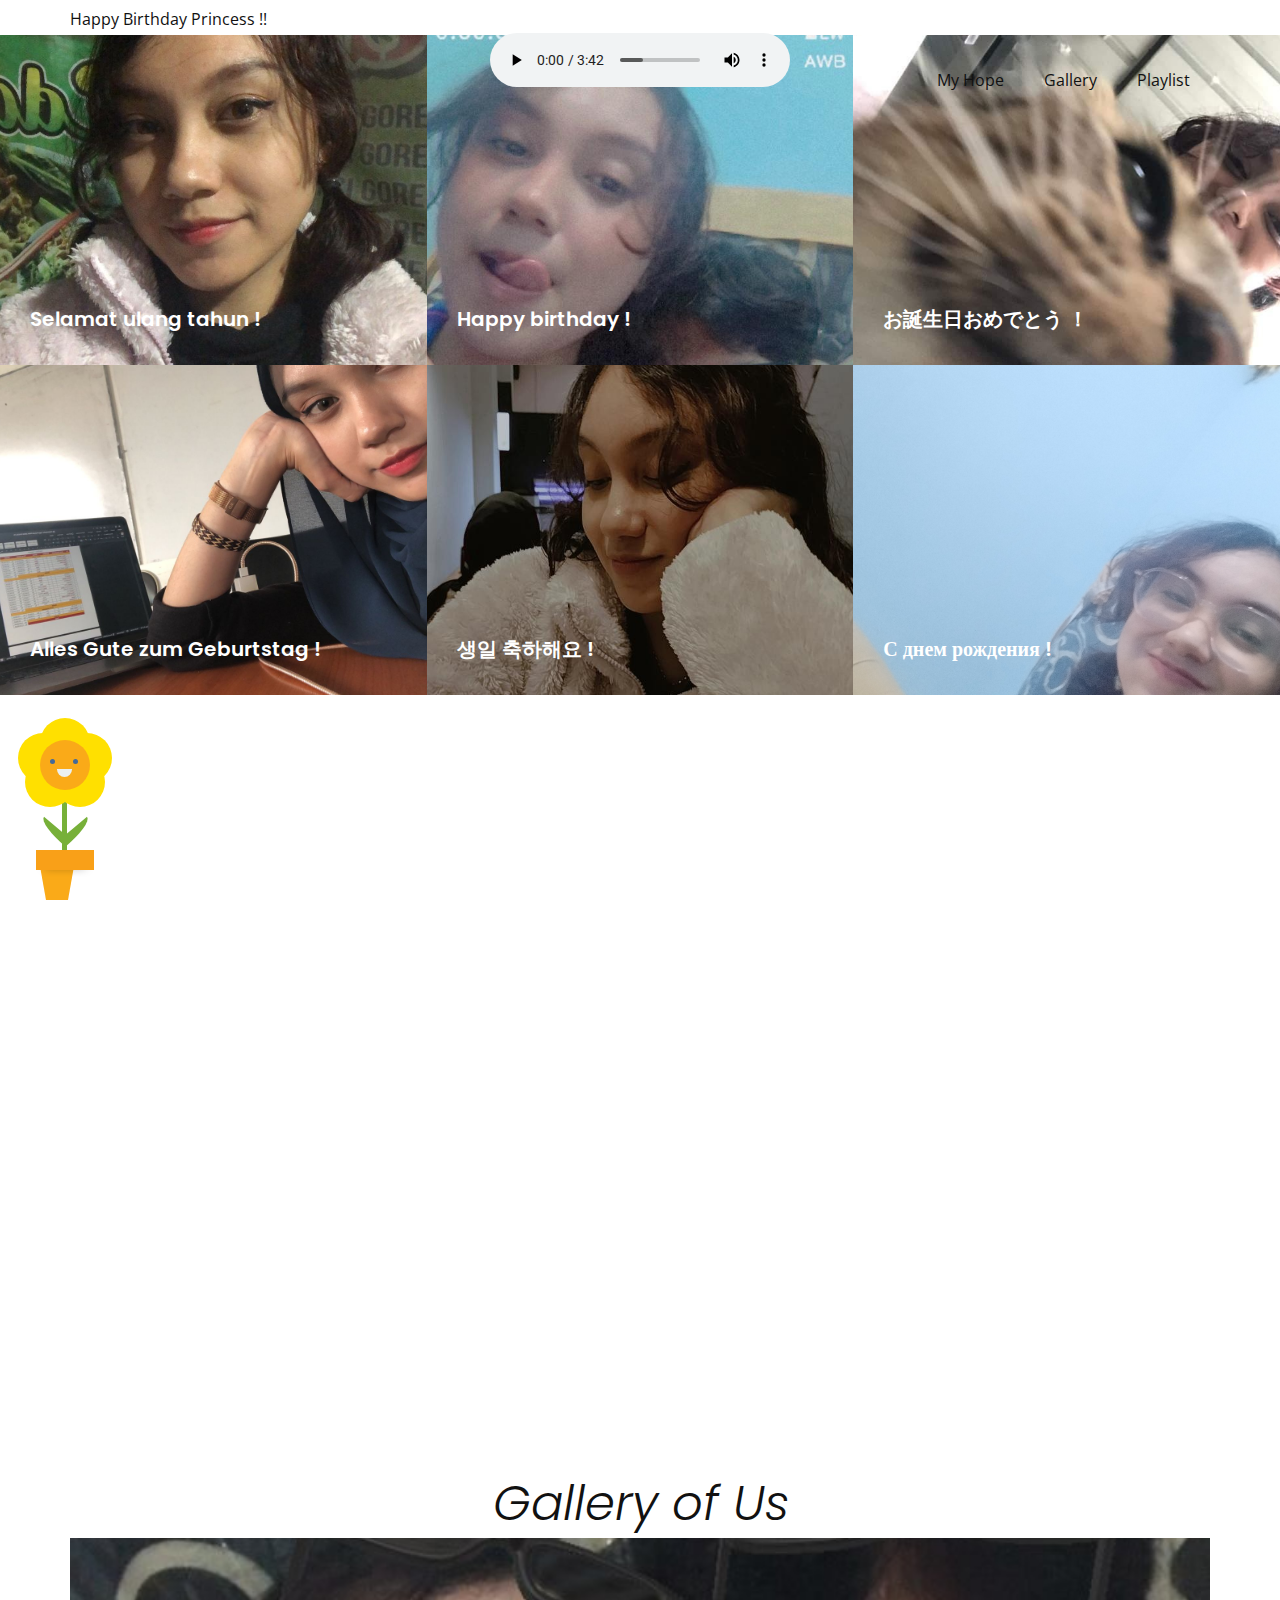
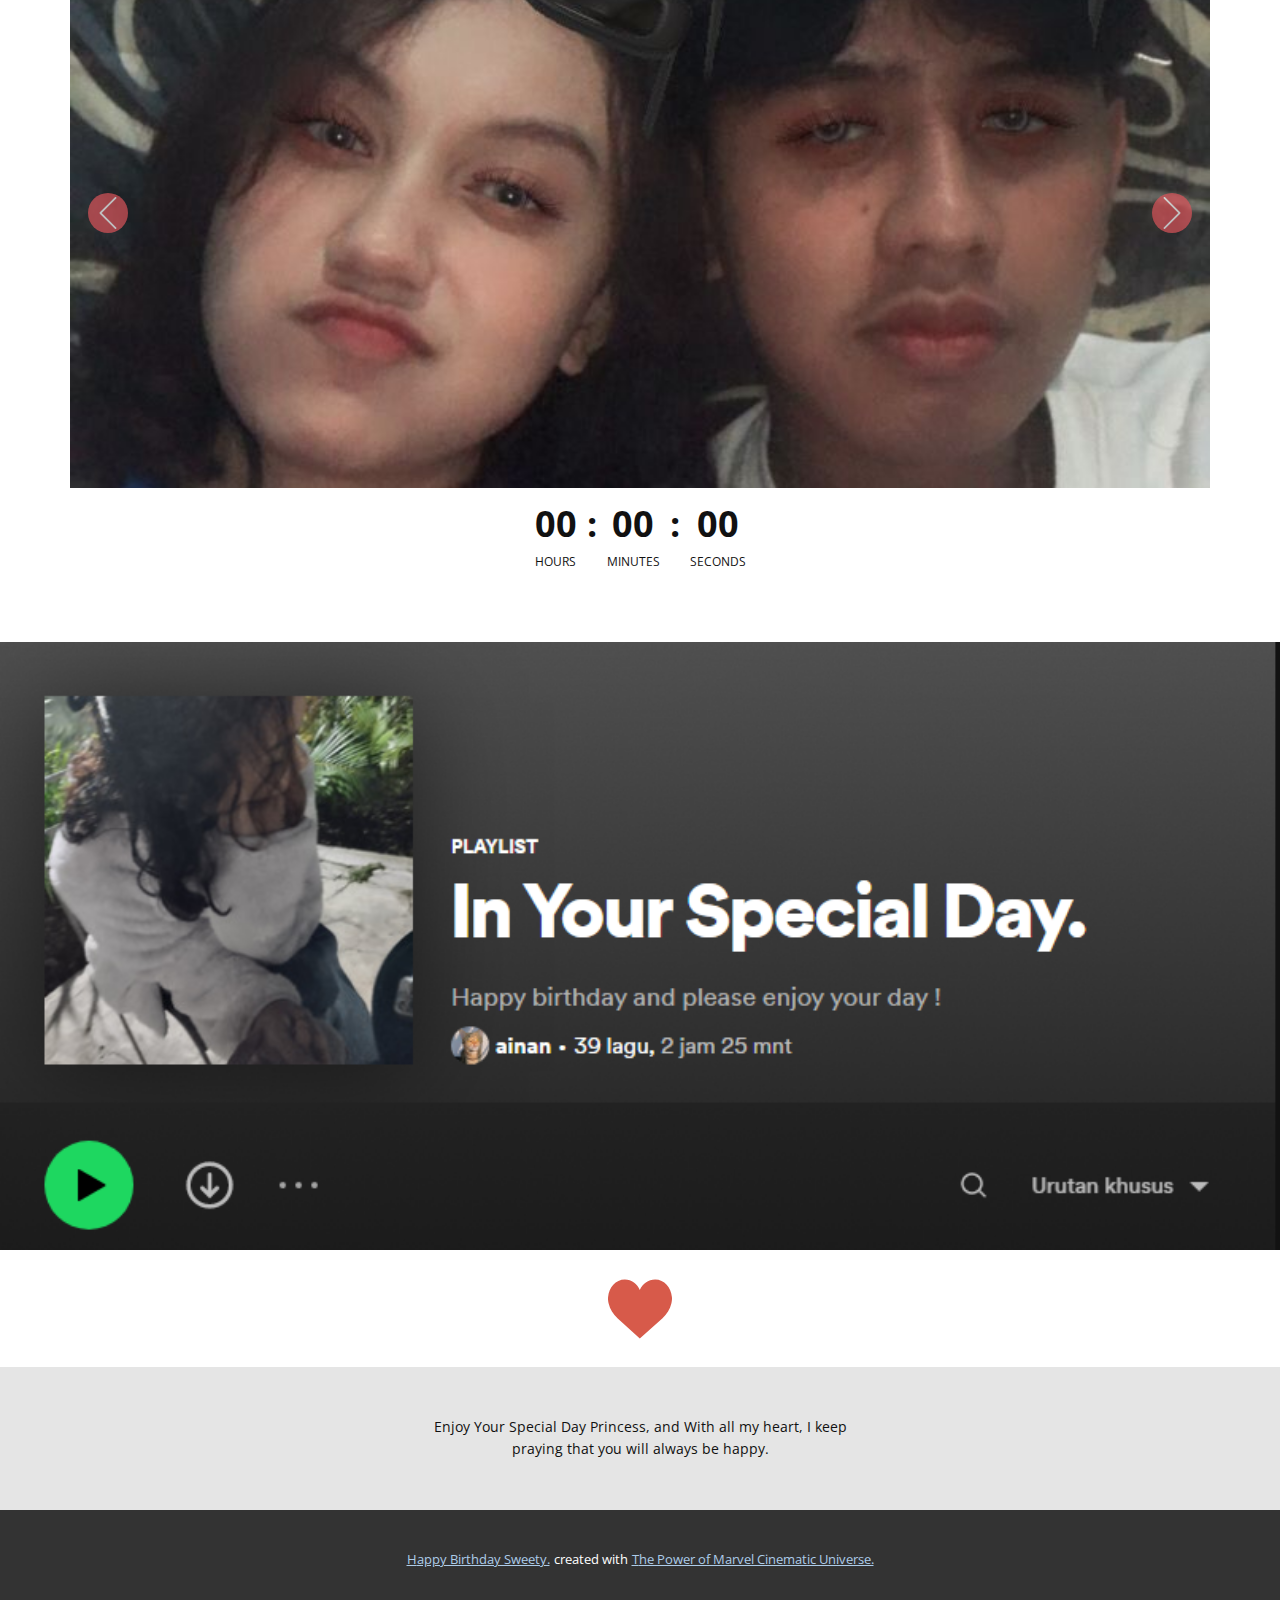
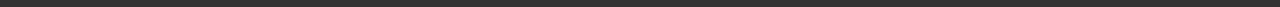
==== commit 52a9569b: "Update index.html" ====
--- a/index.html
+++ b/index.html
@@ -1,4 +1,3 @@
-
 <!DOCTYPE html>
 <html style="font-size: 16px;" lang="en"><head>
     <meta name="viewport" content="width=device-width, initial-scale=1.0">
@@ -47,7 +46,7 @@
   <body class="u-body u-overlap u-xl-mode" data-lang="en">
     <audio autoplay src="Komang - Raim Laode ( Official Lirik ).mp3"></audio>
     <header class="u-clearfix u-header u-header" id="sec-9d5b"><div class="u-clearfix u-sheet u-sheet-1">
-    <p class="u-align-left u-text u-text-default u-text-1 HBD">Happy Birthday Princess !!<span style="font-size: 1.125rem;"></span>
+    <p class="u-align-left u-text u-text-default u-text-1">Happy Birthday Princess !!<span style="font-size: 1.125rem;"></span>
         </p>
         <audio controls autoplay src="Komang - Raim Laode ( Official Lirik ).mp3"></audio>
         <nav class="u-menu u-menu-one-level u-offcanvas u-menu-1">
@@ -413,449 +412,4 @@
       <source src="music/Komang - Raim Laode ( Official Lirik ).ogg" type="audio/ogg">
   </audio>
 </body>
-=======
-<!DOCTYPE html>
-<html style="font-size: 16px;" lang="en"><head>
-    <meta name="viewport" content="width=device-width, initial-scale=1.0">
-    <meta charset="utf-8">
-    <meta name="keywords" content="INTUITIVE">
-    <meta name="description" content="">
-    <title>My Hope</title>
-    <link rel="stylesheet" href="nicepage.css" media="screen">
-<link rel="stylesheet" href="My-Hope.css" media="screen">
-    <script class="u-script" type="text/javascript" src="jquery.js" defer=""></script>
-    <script class="u-script" type="text/javascript" src="nicepage.js" defer=""></script>
-    <script type="text/javascript" src="audio.js"></script>
-    <script src="https://code.jquery.com/jquery-3.2.1.min.js"></script>
-    <meta name="generator" content="Nicepage 5.5.0, nicepage.com">
-    <link id="u-theme-google-font" rel="stylesheet" href="https://fonts.googleapis.com/css?family=Roboto:100,100i,300,300i,400,400i,500,500i,700,700i,900,900i|Open+Sans:300,300i,400,400i,500,500i,600,600i,700,700i,800,800i">
-    <link id="u-page-google-font" rel="stylesheet" href="https://fonts.googleapis.com/css?family=Poppins:100,100i,200,200i,300,300i,400,400i,500,500i,600,600i,700,700i,800,800i,900,900i">
-    
-    
-    <script type="application/ld+json">{
-		"@context": "http://schema.org",
-		"@type": "Organization",
-		"name": ""
-}
-</script>
-<script>
-  function alertsomething(){
-<<<<<<< HEAD
-  alert("Menurut aku lagu ini cocok buat kamu, jadi jangan lupa di play yaa");
-=======
-  alert("Jangan lupa di play dulu lagu nya yaaa");
->>>>>>> 3f5346f48115092f9e72eadacc6aab1d26b199ae
-}
-
-//function works when button clicks 
-$("#btd").click(function(){
-<<<<<<< HEAD
-  alertsomething("");
-=======
-  alertsomething();
->>>>>>> 3f5346f48115092f9e72eadacc6aab1d26b199ae
-})
-
-//function automatically when page loads
-$(document).ready(function(){
-  alertsomething();
-})
-
-</script>
-    <meta name="theme-color" content="#478ac9">
-    <meta property="og:title" content="My Hope">
-    <meta property="og:type" content="website">
-  <meta data-intl-tel-input-cdn-path="intlTelInput/">
-</head>
-  <body class="u-body u-overlap u-xl-mode" data-lang="en">
-<<<<<<< HEAD
-    <audio autoplay src="Komang - Raim Laode ( Official Lirik ).mp3"></audio>
-    <header class="u-clearfix u-header u-header" id="sec-9d5b"><div class="u-clearfix u-sheet u-sheet-1">
-    <p class="u-align-left u-text u-text-default u-text-1 HBD">Happy Birthday Princess !!<span style="font-size: 1.125rem;"></span>
-=======
-    <iframe src="music/Komang - Raim Laode ( Official Lirik ).mp3" allow="autoplay" style="display:none" id="iframeAudio">
-    </iframe> 
-    <header class="u-clearfix u-header u-header" id="sec-9d5b"><div class="u-clearfix u-sheet u-sheet-1">
-    <p class="u-align-left u-text u-text-default u-text-1">Happy Birthday Princess !!<span style="font-size: 1.125rem;"></span>
->>>>>>> 3f5346f48115092f9e72eadacc6aab1d26b199ae
-        </p>
-        <audio controls autoplay src="Komang - Raim Laode ( Official Lirik ).mp3"></audio>
-        <nav class="u-menu u-menu-one-level u-offcanvas u-menu-1">
-          <div class="menu-collapse" style="font-size: 1rem; letter-spacing: 0px;">
-            <a class="u-button-style u-custom-left-right-menu-spacing u-custom-padding-bottom u-custom-top-bottom-menu-spacing u-nav-link u-text-active-palette-1-base u-text-hover-palette-2-base" href="#">
-              <svg class="u-svg-link" viewBox="0 0 24 24"><use xmlns:xlink="http://www.w3.org/1999/xlink" xlink:href="#menu-hamburger"></use></svg>
-              <svg class="u-svg-content" version="1.1" id="menu-hamburger" viewBox="0 0 16 16" x="0px" y="0px" xmlns:xlink="http://www.w3.org/1999/xlink" xmlns="http://www.w3.org/2000/svg"><g><rect y="1" width="16" height="2"></rect><rect y="7" width="16" height="2"></rect><rect y="13" width="16" height="2"></rect>
-</g></svg>
-            </a>
-          </div>
-          <div class="u-custom-menu u-nav-container">
-            <ul class="u-nav u-unstyled u-nav-1"><li class="u-nav-item"><a class="u-button-style u-nav-link u-text-active-palette-1-base u-text-hover-palette-2-base" href="#myhope" style="padding: 10px 20px;">My Hope</a>
-</li><li class="u-nav-item"><a class="u-button-style u-nav-link u-text-active-palette-1-base u-text-hover-palette-2-base" href="" style="padding: 10px 20px;">Gallery</a>
-</li><li class="u-nav-item"><a class="u-button-style u-nav-link u-text-active-palette-1-base u-text-hover-palette-2-base" href="Contact.html" style="padding: 10px 20px;">Playlist</a>
-</li></ul>
-          </div>
-          <div class="u-custom-menu u-nav-container-collapse">
-            <div class="u-black u-container-style u-inner-container-layout u-opacity u-opacity-95 u-sidenav">
-              <div class="u-inner-container-layout u-sidenav-overflow">
-                <div class="u-menu-close"></div>
-                <ul class="u-align-center u-nav u-popupmenu-items u-unstyled u-nav-2"><li class="u-nav-item"><a class="u-button-style u-nav-link" href="#myhope">My Hope</a>
-</li><li class="u-nav-item"><a class="u-button-style u-nav-link" href="#gallery">Gallery</a>
-</li><li class="u-nav-item"><a class="u-button-style u-nav-link" href="Contact.html">Playlist</a>
-</li></ul>
-              </div>
-            </div>
-            <div class="u-black u-menu-overlay u-opacity u-opacity-70"></div>
-          </div>
-        </nav>
-      </div></header>
-    <section class="u-clearfix u-section-1" id="carousel_0fcc">
-      <div class="u-expanded-width u-list u-list-1">
-        <div class="u-repeater u-repeater-1">
-          <div class="u-container-align-center u-container-style u-effect-hover-zoomOut u-list-item u-repeater-item u-list-item-1" data-image-width="750" data-image-height="1334">
-            <div class="u-background-effect u-expanded">
-              <div class="u-background-effect-image u-expanded u-image u-image-1" data-image-width="750" data-image-height="1334"></div>
-            </div>
-            <div class="u-container-layout u-similar-container u-valign-bottom-lg u-valign-bottom-md u-valign-bottom-sm u-valign-bottom-xl u-container-layout-1">
-              <p class="u-custom-font u-hover-feature u-small-text u-text u-text-body-alt-color u-text-default-lg u-text-default-md u-text-default-sm u-text-default-xl u-text-variant u-text-1">Selamat ulang tahun !</p>
-            </div>
-          </div>
-          <div class="u-container-align-center u-container-style u-effect-hover-zoomOut u-list-item u-repeater-item u-video-cover u-list-item-2" data-image-width="720" data-image-height="1280">
-            <div class="u-background-effect u-expanded">
-              <div class="u-background-effect-image u-expanded u-image u-image-2" data-image-width="720" data-image-height="1280"></div>
-            </div>
-            <div class="u-container-layout u-similar-container u-valign-bottom-lg u-valign-bottom-md u-valign-bottom-sm u-valign-bottom-xl u-container-layout-2">
-              <p class="u-custom-font u-hover-feature u-small-text u-text u-text-body-alt-color u-text-default-lg u-text-default-md u-text-default-sm u-text-default-xl u-text-variant u-text-2">Happy birthday !</p>
-            </div>
-          </div>
-          <div class="u-container-align-center u-container-style u-effect-hover-zoomOut u-list-item u-repeater-item u-video-cover u-list-item-3" data-image-width="750" data-image-height="998">
-            <div class="u-background-effect u-expanded">
-              <div class="u-background-effect-image u-expanded u-image u-image-3" data-image-width="750" data-image-height="998"></div>
-            </div>
-            <div class="u-container-layout u-similar-container u-valign-bottom-lg u-valign-bottom-md u-valign-bottom-sm u-valign-bottom-xl u-container-layout-3">
-              <p class="u-custom-font u-hover-feature u-small-text u-text u-text-body-alt-color u-text-default-lg u-text-default-md u-text-default-sm u-text-default-xl u-text-variant u-text-3"> お誕生日おめでとう ！</p>
-            </div>
-          </div>
-          <div class="u-container-align-center u-container-style u-effect-hover-zoomOut u-list-item u-repeater-item u-video-cover u-list-item-4" data-image-width="1600" data-image-height="900">
-            <div class="u-background-effect u-expanded">
-              <div class="u-background-effect-image u-expanded u-image u-image-4" data-image-width="1600" data-image-height="900"></div>
-            </div>
-            <div class="u-container-layout u-similar-container u-valign-bottom-lg u-valign-bottom-md u-valign-bottom-sm u-valign-bottom-xl u-container-layout-4">
-              <p class="u-custom-font u-hover-feature u-small-text u-text u-text-body-alt-color u-text-default-lg u-text-default-md u-text-default-sm u-text-default-xl u-text-variant u-text-4">Alles Gute zum Geburtstag !</p>
-            </div>
-          </div>
-          <div class="u-container-align-center u-container-style u-effect-hover-zoomOut u-list-item u-repeater-item u-video-cover u-list-item-5" data-image-width="720" data-image-height="1280">
-            <div class="u-background-effect u-expanded">
-              <div class="u-background-effect-image u-expanded u-image u-image-5" data-image-width="720" data-image-height="1280"></div>
-            </div>
-            <div class="u-container-layout u-similar-container u-valign-bottom-lg u-valign-bottom-md u-valign-bottom-sm u-valign-bottom-xl u-container-layout-5">
-              <p class="u-custom-font u-hover-feature u-small-text u-text u-text-body-alt-color u-text-default-lg u-text-default-md u-text-default-sm u-text-default-xl u-text-variant u-text-5">생일 축하해요 !</p>
-            </div>
-          </div>
-          <div class="u-container-align-center u-container-style u-effect-hover-zoomOut u-list-item u-repeater-item u-video-cover u-list-item-6" data-image-width="1944" data-image-height="2592">
-            <div class="u-background-effect u-expanded">
-              <div class="u-background-effect-image u-expanded u-image u-image-6" data-image-width="1944" data-image-height="2592"></div>
-            </div>
-            <div class="u-container-layout u-similar-container u-valign-bottom-lg u-valign-bottom-md u-valign-bottom-sm u-valign-bottom-xl u-container-layout-6">
-              <p class="u-custom-font u-hover-feature u-small-text u-text u-text-body-alt-color u-text-default-lg u-text-default-md u-text-default-sm u-text-default-xl u-text-variant u-text-6">С днем ​​рождения !</p>
-            </div>
-          </div>
-        </div>
-      </div>
-      
-      
-      
-      
-      
-      
-    </section>
-    <section class="u-clearfix u-section-2" id="sec-57ac">
-      <div class="u-clearfix u-sheet u-sheet-1">
-        <div class="u-clearfix u-expanded-width-xs u-layout-wrap u-layout-wrap-1">
-          <div class="u-gutter-0 u-layout">
-            <div class="u-layout-row">
-              <div id="myhope" class="u-container-style u-image u-layout-cell u-size-30 u-image-1" data-animation-name="customAnimationIn" data-animation-duration="1000" data-image-width="750" data-image-height="1334">
-                <div class="u-container-layout u-valign-bottom-xs u-container-layout-1"></div>
-              </div>
-              <div class="u-container-style u-layout-cell u-size-30 u-layout-cell-2" data-animation-name="customAnimationIn" data-animation-duration="1000">
-                <div class="u-container-layout u-container-layout-2">
-                  <h1 class="u-align-center u-custom-font u-text u-text-default u-text-1" data-animation-name="customAnimationIn" data-animation-duration="1000">My Hope</h1>
-                  <p class="u-align-center u-text u-text-default u-text-2" data-animation-name="customAnimationIn" data-animation-duration="1000">Semoga di tahun dan umur yang baru ini kamu mendapatkan kebahagiaan dan semua yang kamu inginkan, I hope this girl win in life, with or without me on her side, accomplish all the dream that you want to achive, good luck&nbsp; on everything you did.<br>
-                    <br>&nbsp;Cause she deserves all the best and all the love in this world.
-                  </p>
-                </div>
-              </div>
-            </div>
-          </div>
-        </div>
-      </div>
-    </section>
-    <section class="u-clearfix u-lightbox u-section-3" id="sec-3c98">
-      <div class="u-clearfix u-sheet u-sheet-1">
-        <h1 id="gallery"class="u-align-center u-custom-font u-text u-text-1">Gallery of Us </h1>
-        <div class="u-carousel u-expanded-width u-gallery u-gallery-slider u-layout-carousel u-lightbox u-no-transition u-show-text-none u-gallery-1" data-interval="5000" data-u-ride="carousel" id="carousel-6fbe">
-          <div class="u-carousel-inner u-gallery-inner" role="listbox">
-            <div class="u-active u-carousel-item u-effect-hover-zoom u-gallery-item u-carousel-item-1">
-              <div class="u-back-slide" data-image-width="750" data-image-height="1334">
-                <img class="u-back-image u-expanded u-back-image-1" src="images/IMG-20230131-WA0048.jpg" alt="">
-              </div>
-              <div class="u-align-center u-container-align-center u-over-slide u-shading u-valign-bottom u-over-slide-1">
-                <h3 class="u-align-center u-gallery-heading" style="width: 1200px; margin-right: auto; margin-left: auto;"></h3>
-                <p class="u-align-center u-gallery-text" style="width: 1200px; margin-right: auto; margin-left: auto;"></p>
-              </div>
-            </div>
-            <div class="u-carousel-item u-effect-hover-zoom u-gallery-item u-carousel-item-2">
-              <div class="u-back-slide" data-image-width="750" data-image-height="1334">
-                <img class="u-back-image u-expanded u-back-image-2" src="images/IMG-20230131-WA0049.jpg">
-              </div>
-              <div class="u-align-center u-container-align-center u-over-slide u-shading u-valign-bottom u-over-slide-2">
-                <h3 class="u-align-center u-gallery-heading" style="width: 1200px; margin-right: auto; margin-left: auto;">Sample Title</h3>
-                <p class="u-align-center u-gallery-text" style="width: 1200px; margin-right: auto; margin-left: auto;">Sample Text</p>
-              </div>
-            </div>
-            <div class="u-carousel-item u-effect-hover-zoom u-gallery-item u-carousel-item-3" data-image-width="1200" data-image-height="1600">
-              <div class="u-back-slide">
-                <img class="u-back-image u-expanded u-back-image-3" src="images/IMG-20230130-WA0001.jpg">
-              </div>
-              <div class="u-align-center u-container-align-center u-over-slide u-shading u-valign-bottom u-over-slide-3">
-                <h3 class="u-align-center u-gallery-heading" style="width: 1200px; margin-right: auto; margin-left: auto;"></h3>
-                <p class="u-align-center u-gallery-text" style="width: 1200px; margin-right: auto; margin-left: auto;"></p>
-              </div>
-              <style data-mode="XL" data-visited="true"></style>
-              <style data-mode="LG"></style>
-              <style data-mode="MD"></style>
-              <style data-mode="SM"></style>
-              <style data-mode="XS" data-visited="true"></style>
-            </div>
-            <div class="u-carousel-item u-effect-hover-zoom u-gallery-item u-carousel-item-4" data-image-width="720" data-image-height="1278">
-              <div class="u-back-slide">
-                <img class="u-back-image u-expanded u-back-image-4" src="images/Screenshot_2023-01-30-20-50-15-726-edit_com.instagram.android.jpg">
-              </div>
-              <div class="u-align-center u-container-align-center u-over-slide u-shading u-valign-bottom u-over-slide-4">
-                <h3 class="u-align-center u-gallery-heading" style="width: 1200px; margin-right: auto; margin-left: auto;"></h3>
-                <p class="u-align-center u-gallery-text" style="width: 1200px; margin-right: auto; margin-left: auto;"></p>
-              </div>
-              <style data-mode="XL" data-visited="true"></style>
-              <style data-mode="LG"></style>
-              <style data-mode="MD"></style>
-              <style data-mode="SM"></style>
-              <style data-mode="XS" data-visited="true"></style>
-            </div>
-            <div class="u-carousel-item u-effect-hover-zoom u-gallery-item u-carousel-item-5" data-image-width="750" data-image-height="1334">
-              <div class="u-back-slide">
-                <img class="u-back-image u-expanded u-back-image-5" src="images/IMG-20230128-WA0039.jpg">
-              </div>
-              <div class="u-align-center u-container-align-center u-over-slide u-shading u-valign-bottom u-over-slide-5">
-                <h3 class="u-align-center u-gallery-heading" style="width: 1000px; margin-right: auto; margin-left: auto;"></h3>
-                <p class="u-align-center u-gallery-text" style="width: 1000px; margin-right: auto; margin-left: auto;"></p>
-              </div>
-              <style data-mode="XL" data-visited="true"></style>
-              <style data-mode="LG"></style>
-              <style data-mode="MD"></style>
-              <style data-mode="SM"></style>
-              <style data-mode="XS" data-visited="true"></style>
-            </div>
-            <div class="u-carousel-item u-effect-hover-zoom u-gallery-item u-carousel-item-6" data-image-width="720" data-image-height="1280">
-              <div class="u-back-slide">
-                <img class="u-back-image u-expanded u-back-image-6" src="images/IMG_20230126_195738_176.jpg">
-              </div>
-              <div class="u-align-center u-container-align-center u-over-slide u-shading u-valign-bottom u-over-slide-6">
-                <h3 class="u-align-center u-gallery-heading" style="width: 1200px; margin-right: auto; margin-left: auto;"></h3>
-                <p class="u-align-center u-gallery-text" style="width: 1200px; margin-right: auto; margin-left: auto;"></p>
-              </div>
-              <style data-mode="XL" data-visited="true"></style>
-              <style data-mode="LG"></style>
-              <style data-mode="MD"></style>
-              <style data-mode="SM"></style>
-              <style data-mode="XS" data-visited="true"></style>
-            </div>
-            <div class="u-carousel-item u-effect-hover-zoom u-gallery-item u-carousel-item-7" data-image-width="750" data-image-height="1334">
-              <div class="u-back-slide">
-                <img class="u-back-image u-expanded u-back-image-7" src="images/IMG-20230130-WA0050.jpg">
-              </div>
-              <div class="u-align-center u-container-align-center u-over-slide u-shading u-valign-bottom u-over-slide-7">
-                <h3 class="u-align-center u-gallery-heading" style="width: 1200px; margin-right: auto; margin-left: auto;"></h3>
-                <p class="u-align-center u-gallery-text" style="width: 1200px; margin-right: auto; margin-left: auto;"></p>
-              </div>
-              <style data-mode="XL" data-visited="true"></style>
-              <style data-mode="LG"></style>
-              <style data-mode="MD"></style>
-              <style data-mode="SM"></style>
-              <style data-mode="XS" data-visited="true"></style>
-            </div>
-            <div class="u-carousel-item u-effect-hover-zoom u-gallery-item u-carousel-item-8" data-image-width="720" data-image-height="1280">
-              <div class="u-back-slide">
-                <img class="u-back-image u-expanded u-back-image-8" src="images/IMG_20230129_211310_661.jpg">
-              </div>
-              <div class="u-align-center u-container-align-center u-over-slide u-shading u-valign-bottom u-over-slide-8">
-                <h3 class="u-align-center u-gallery-heading" style="width: 1200px; margin-right: auto; margin-left: auto;"></h3>
-                <p class="u-align-center u-gallery-text" style="width: 1200px; margin-right: auto; margin-left: auto;"></p>
-              </div>
-              <style data-mode="XL" data-visited="true"></style>
-              <style data-mode="LG"></style>
-              <style data-mode="MD"></style>
-              <style data-mode="SM"></style>
-              <style data-mode="XS" data-visited="true"></style>
-            </div>
-            <div class="u-carousel-item u-effect-hover-zoom u-gallery-item u-carousel-item-9" data-image-width="720" data-image-height="1277">
-              <div class="u-back-slide">
-                <img class="u-back-image u-expanded u-back-image-9" src="images/Screenshot_2023-01-24-22-56-47-990-edit_com.instagram.android.jpg">
-              </div>
-              <div class="u-align-center u-container-align-center u-over-slide u-shading u-valign-bottom u-over-slide-9">
-                <h3 class="u-align-center u-gallery-heading" style="width: 1200px; margin-right: auto; margin-left: auto;"></h3>
-                <p class="u-align-center u-gallery-text" style="width: 1200px; margin-right: auto; margin-left: auto;"></p>
-              </div>
-              <style data-mode="XL" data-visited="true"></style>
-              <style data-mode="LG"></style>
-              <style data-mode="MD"></style>
-              <style data-mode="SM"></style>
-              <style data-mode="XS" data-visited="true"></style>
-            </div>
-            <div class="u-carousel-item u-effect-hover-zoom u-gallery-item u-carousel-item-10" data-image-width="720" data-image-height="1280">
-              <div class="u-back-slide">
-                <img class="u-back-image u-expanded u-back-image-10" src="images/IMG_20230126_195802_927.jpg">
-              </div>
-              <div class="u-align-center u-container-align-center u-over-slide u-shading u-valign-bottom u-over-slide-10">
-                <h3 class="u-align-center u-gallery-heading" style="width: 1200px; margin-right: auto; margin-left: auto;"></h3>
-                <p class="u-align-center u-gallery-text" style="width: 1200px; margin-right: auto; margin-left: auto;"></p>
-              </div>
-              <style data-mode="XL" data-visited="true"></style>
-              <style data-mode="LG"></style>
-              <style data-mode="MD"></style>
-              <style data-mode="SM"></style>
-              <style data-mode="XS" data-visited="true"></style>
-            </div>
-            <div class="u-carousel-item u-effect-hover-zoom u-gallery-item u-carousel-item-11" data-image-width="1944" data-image-height="2592">
-              <div class="u-back-slide">
-                <img class="u-back-image u-expanded u-back-image-11" src="images/IMG_20230129_195652.jpg">
-              </div>
-              <div class="u-align-center u-container-align-center u-over-slide u-shading u-valign-bottom u-over-slide-11">
-                <h3 class="u-align-center u-gallery-heading" style="width: 1200px; margin-right: auto; margin-left: auto;"></h3>
-                <p class="u-align-center u-gallery-text" style="width: 1200px; margin-right: auto; margin-left: auto;"></p>
-              </div>
-              <style data-mode="XL" data-visited="true"></style>
-              <style data-mode="LG"></style>
-              <style data-mode="MD"></style>
-              <style data-mode="SM"></style>
-              <style data-mode="XS" data-visited="true"></style>
-            </div>
-          </div>
-          <a class="u-absolute-vcenter u-carousel-control u-carousel-control-prev u-icon-circle u-opacity u-opacity-70 u-palette-2-base u-spacing-10 u-text-white u-carousel-control-1" href="#carousel-6fbe" role="button" data-u-slide="prev">
-            <span aria-hidden="true">
-              <svg viewBox="0 0 477.175 477.175"><path d="M145.188,238.575l215.5-215.5c5.3-5.3,5.3-13.8,0-19.1s-13.8-5.3-19.1,0l-225.1,225.1c-5.3,5.3-5.3,13.8,0,19.1l225.1,225
-		c2.6,2.6,6.1,4,9.5,4s6.9-1.3,9.5-4c5.3-5.3,5.3-13.8,0-19.1L145.188,238.575z"></path></svg>
-            </span>
-            <span class="sr-only">
-              <svg viewBox="0 0 477.175 477.175"><path d="M145.188,238.575l215.5-215.5c5.3-5.3,5.3-13.8,0-19.1s-13.8-5.3-19.1,0l-225.1,225.1c-5.3,5.3-5.3,13.8,0,19.1l225.1,225
-		c2.6,2.6,6.1,4,9.5,4s6.9-1.3,9.5-4c5.3-5.3,5.3-13.8,0-19.1L145.188,238.575z"></path></svg>
-            </span>
-          </a>
-          <a class="u-absolute-vcenter u-carousel-control u-carousel-control-next u-icon-circle u-opacity u-opacity-70 u-palette-2-base u-spacing-10 u-text-white u-carousel-control-2" href="#carousel-6fbe" role="button" data-u-slide="next">
-            <span aria-hidden="true">
-              <svg viewBox="0 0 477.175 477.175"><path d="M360.731,229.075l-225.1-225.1c-5.3-5.3-13.8-5.3-19.1,0s-5.3,13.8,0,19.1l215.5,215.5l-215.5,215.5
-		c-5.3,5.3-5.3,13.8,0,19.1c2.6,2.6,6.1,4,9.5,4c3.4,0,6.9-1.3,9.5-4l225.1-225.1C365.931,242.875,365.931,234.275,360.731,229.075z"></path></svg>
-            </span>
-            <span class="sr-only">
-              <svg viewBox="0 0 477.175 477.175"><path d="M360.731,229.075l-225.1-225.1c-5.3-5.3-13.8-5.3-19.1,0s-5.3,13.8,0,19.1l215.5,215.5l-215.5,215.5
-		c-5.3,5.3-5.3,13.8,0,19.1c2.6,2.6,6.1,4,9.5,4c3.4,0,6.9-1.3,9.5-4l225.1-225.1C365.931,242.875,365.931,234.275,360.731,229.075z"></path></svg>
-            </span>
-          </a>
-        </div>
-        <div class="u-countdown u-countdown-1" data-timer-id="8179" data-type="to-date" data-target-date="Thu, 16 Feb 2023 17:00:34 GMT" data-for="everyone" data-direction="down" data-time-left="750m" data-target-number="100" data-start-time="Tue Feb 14 2023 07:32:24 GMT+0700 (SE Asia Standard Time)" data-frequency="1s" data-after-count="none" data-redirect-url="https://">
-          <div class="u-countdown-wrapper u-spacing-20">
-            <div class="u-countdown-item u-countdown-years u-hidden u-spacing-10">
-              <div class="u-countdown-counter u-countdown-counter-1"><div class="u-countdown-number">0</div><div class="u-countdown-number u-hidden">0</div></div>
-              <div class="u-countdown-label u-countdown-label-1">Years</div>
-            </div>
-            <div class="u-countdown-separator u-hidden u-countdown-separator-1">:</div>
-            <div class="u-countdown-days u-countdown-item u-spacing-10">
-              <div class="u-countdown-counter u-countdown-counter-2"><div class="u-countdown-number">3</div><div class="u-countdown-number u-hidden">6</div><div class="u-countdown-number u-hidden">0</div></div>
-              <div class="u-countdown-label u-countdown-label-2">Days</div>
-            </div>
-            <div class="u-countdown-separator u-countdown-separator-2">:</div>
-            <div class="u-countdown-hours u-countdown-item u-spacing-10">
-              <div class="u-countdown-counter u-countdown-counter-3"><div class="u-countdown-number">1</div><div class="u-countdown-number">2</div></div>
-              <div class="u-countdown-label u-countdown-label-3">Hours</div>
-            </div>
-            <div class="u-countdown-separator u-countdown-separator-3">:</div>
-            <div class="u-countdown-item u-countdown-minutes u-spacing-10">
-              <div class="u-countdown-counter u-countdown-counter-4"><div class="u-countdown-number">2</div><div class="u-countdown-number">9</div></div>
-              <div class="u-countdown-label u-countdown-label-4">Minutes</div>
-            </div>
-            <div class="u-countdown-separator u-countdown-separator-4">:</div>
-            <div class="u-countdown-item u-countdown-seconds u-spacing-10">
-              <div class="u-countdown-counter u-countdown-counter-5"><div class="u-countdown-number">5</div><div class="u-countdown-number">4</div></div>
-              <div class="u-countdown-label u-countdown-label-5">Seconds</div>
-            </div>
-            <div class="u-countdown-separator u-hidden u-countdown-separator-5">:</div>
-            <div class="u-countdown-item u-countdown-numbers u-hidden u-spacing-10">
-              <div class="u-countdown-counter u-countdown-counter-6"><div class="u-countdown-number">0</div><div class="u-countdown-number">0</div></div>
-              <div class="u-countdown-label u-countdown-label-6">Items</div>
-            </div>
-          </div>
-          <div class="u-countdown-message u-hidden">
-            <p>HAPPY BIRTHDAY TO YOUUU!!!</p>
-          </div>
-        </div>
-      </div>
-    </section>
-    <section class="-lg -md -xl -xs u-align-left u-clearfix u-image u-section-4" src="" id="sec-e2df" data-image-width="806" data-image-height="396">
-      <div class="u-clearfix u-sheet u-sheet-1">
-        <a href="https://open.spotify.com/playlist/77k6DPTyh9fdJiW2P8RAhJ?si=ceeac9b6a60b48ac" class="u-active-custom-color-3 u-border-none u-btn u-btn-round u-button-style u-custom-color-1 u-hover-custom-color-2 u-radius-19 u-btn-1" data-animation-name="customAnimationIn" data-animation-duration="1000" data-animation-direction="" target="_blank"> Open Playlist</a>
-      </div>
-    </section>
-    <section class="u-clearfix u-container-align-center u-section-5" id="sec-ec38">
-<<<<<<< HEAD
-      <div class="u-clearfix u-sheet u-valign-middle u-sheet-1"><span class="u-hover-feature u-icon u-icon-1" data-href="flower.html" title="clickThis"><svg class="u-svg-link" preserveAspectRatio="xMidYMin slice" viewBox="0 0 50 50" ><use xmlns:xlink="http://www.w3.org/1999/xlink" xlink:href="#svg-b56a"></use></svg><svg class="u-svg-content" viewBox="0 0 50 50" x="0px" y="0px" id="svg-b56a" style="enable-background:new 0 0 50 50;"><path style="fill:currentColor;" d="M24.85,10.126c2.018-4.783,6.628-8.125,11.99-8.125c7.223,0,12.425,6.179,13.079,13.543
-=======
-      <div class="u-clearfix u-sheet u-valign-middle u-sheet-1"><span class="u-hover-feature u-icon u-icon-1" data-href="flower.html" title="Blog"><svg class="u-svg-link" preserveAspectRatio="xMidYMin slice" viewBox="0 0 50 50" ><use xmlns:xlink="http://www.w3.org/1999/xlink" xlink:href="#svg-b56a"></use></svg><svg class="u-svg-content" viewBox="0 0 50 50" x="0px" y="0px" id="svg-b56a" style="enable-background:new 0 0 50 50;"><path style="fill:currentColor;" d="M24.85,10.126c2.018-4.783,6.628-8.125,11.99-8.125c7.223,0,12.425,6.179,13.079,13.543
->>>>>>> 3f5346f48115092f9e72eadacc6aab1d26b199ae
-	c0,0,0.353,1.828-0.424,5.119c-1.058,4.482-3.545,8.464-6.898,11.503L24.85,48L7.402,32.165c-3.353-3.038-5.84-7.021-6.898-11.503
-	c-0.777-3.291-0.424-5.119-0.424-5.119C0.734,8.179,5.936,2,13.159,2C18.522,2,22.832,5.343,24.85,10.126z"></path></svg></span>
-      </div>
-      
-    </section>
-    
-    
-    <footer class="u-align-center u-clearfix u-footer u-grey-10 u-footer" id="sec-3ec3"><div class="u-clearfix u-sheet u-sheet-1">
-        <p class="u-small-text u-text u-text-variant u-text-1">Enjoy Your Special Day Princess, and With all my heart, I keep praying that you will always be happy.</p>
-      </div></footer>
-    <section class="u-backlink u-clearfix u-grey-80">
-      <a class="u-link"  target="_blank">
-        <span>Happy Birthday Sweety.</span>
-      </a>
-      <p class="u-text">
-        <span>created with</span>
-      </p>
-      <a class="u-link" href="" target="_blank">
-        <span>The Power of Marvel Cinematic Universe.</span>
-      </a>
-      <div id="position" class="sunflower">
-        <div class="head">
-            <div id="eye-1" class="eye"></div>
-            <div id="eye-2" class="eye"></div>
-            <div class="mouth"></div>
-        </div>
-        <div class="petals"></div>
-        <div class="trunk">
-          <div class="left-branch"></div>
-          <div class="right-branch"></div>
-        </div>
-        <div class="vase"></div>
-      </div>
-    </section>
-<<<<<<< HEAD
-<<<<<<< HEAD
-    
-=======
-    <audio autoplay loop  id="playAudio">
-      <source src="music/Komang - Raim Laode ( Official Lirik ).ogg" type="audio/ogg">
-  </audio>
->>>>>>> 3f5346f (add music)
-=======
-    <audio autoplay loop  id="playAudio">
-      <source src="music/Komang - Raim Laode ( Official Lirik ).ogg" type="audio/ogg">
-  </audio>
->>>>>>> 3f5346f48115092f9e72eadacc6aab1d26b199ae
-</body>
->>>>>>> cf59c53446d2599aa3e9da115eb2e5726a1ffdd0
 </html>
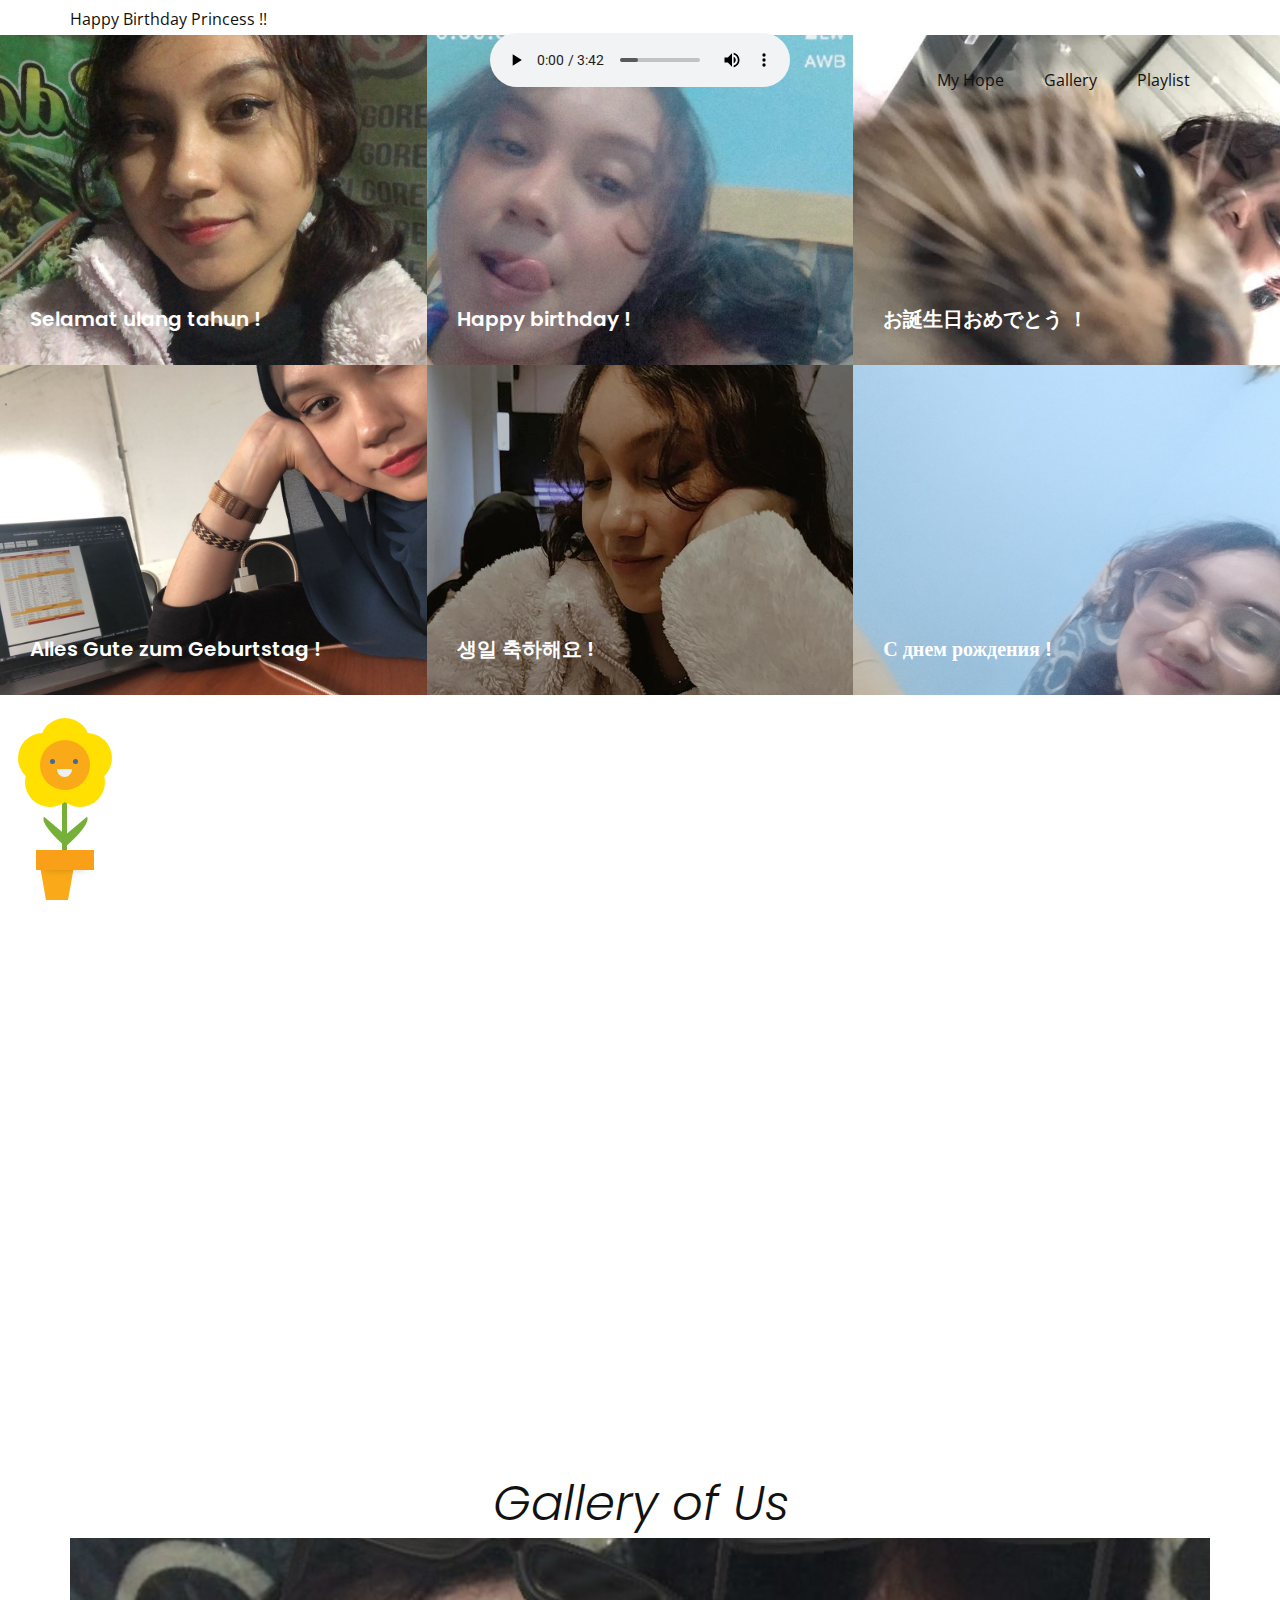
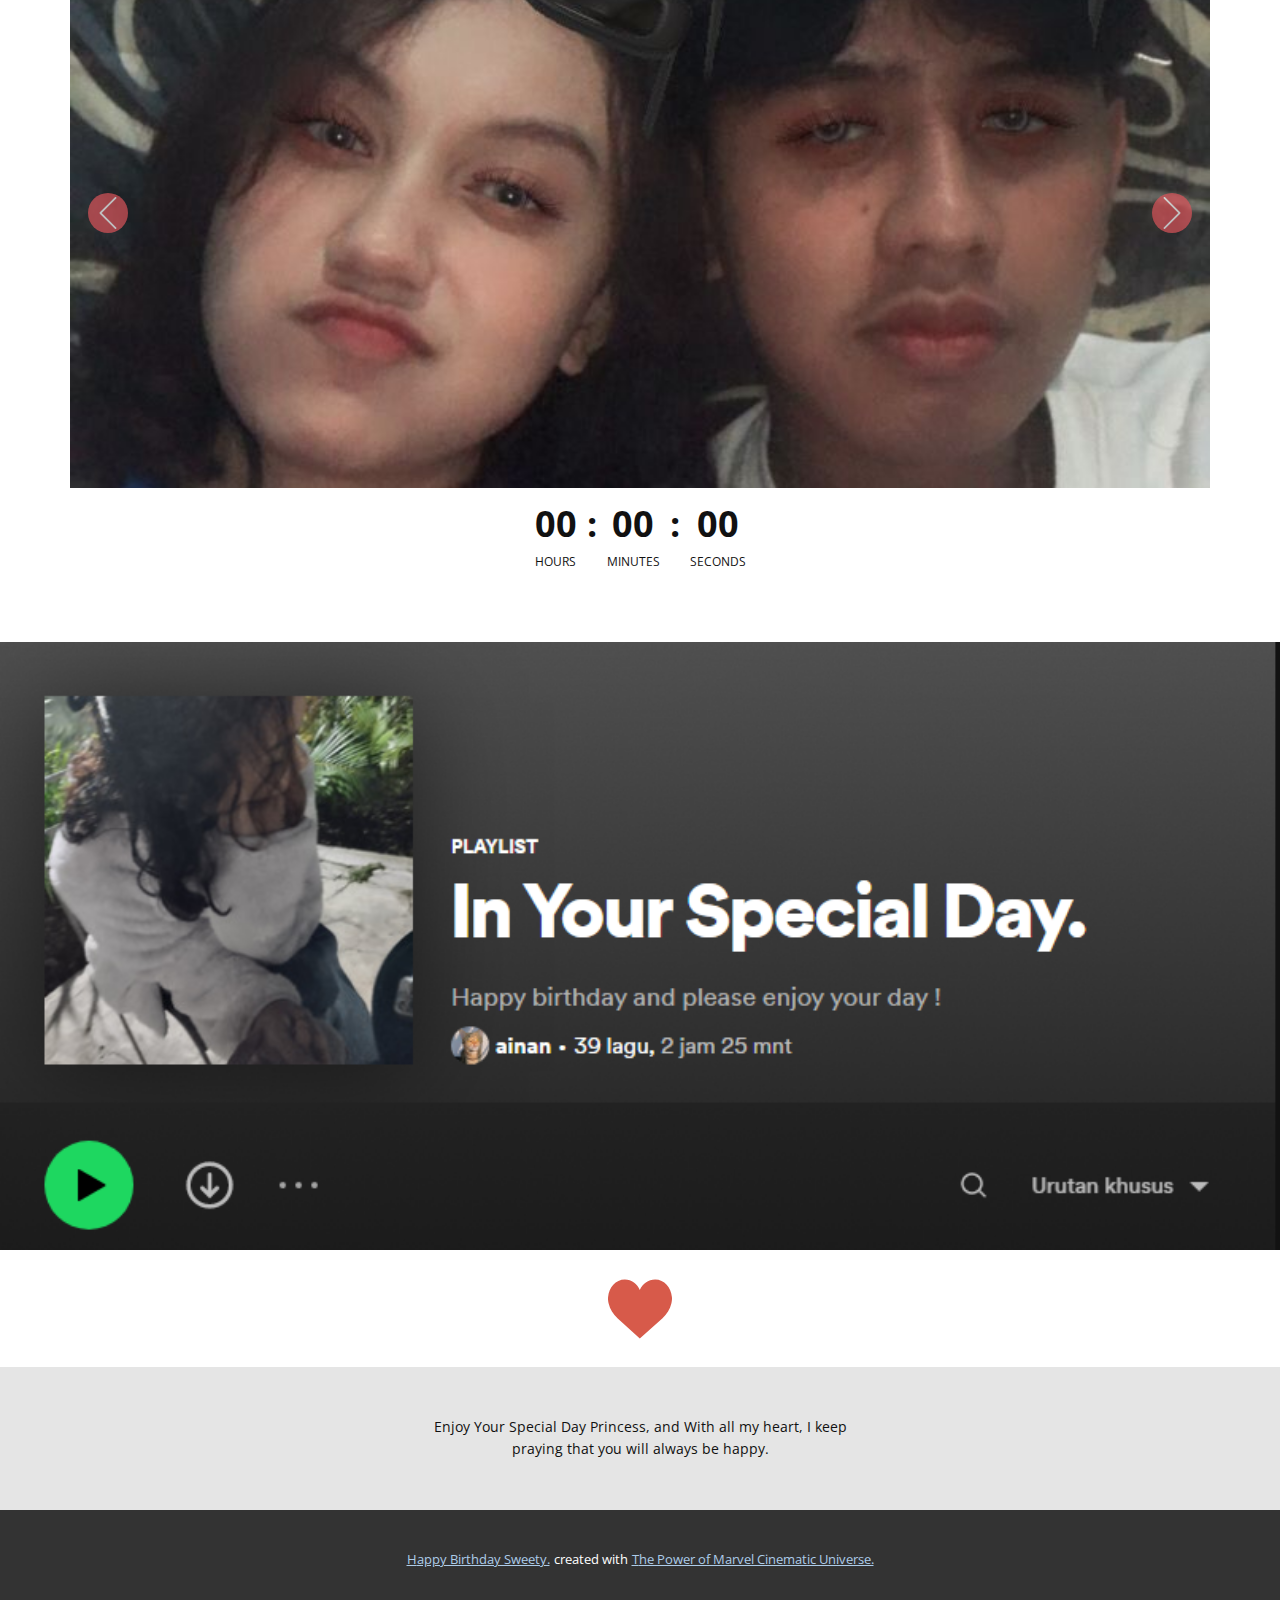
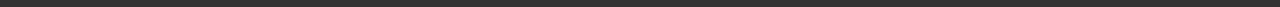
==== commit e1d97311: "Update index.html" ====
--- a/index.html
+++ b/index.html
@@ -408,8 +408,5 @@
         <div class="vase"></div>
       </div>
     </section>
-    <audio autoplay loop  id="playAudio">
-      <source src="music/Komang - Raim Laode ( Official Lirik ).ogg" type="audio/ogg">
-  </audio>
 </body>
 </html>
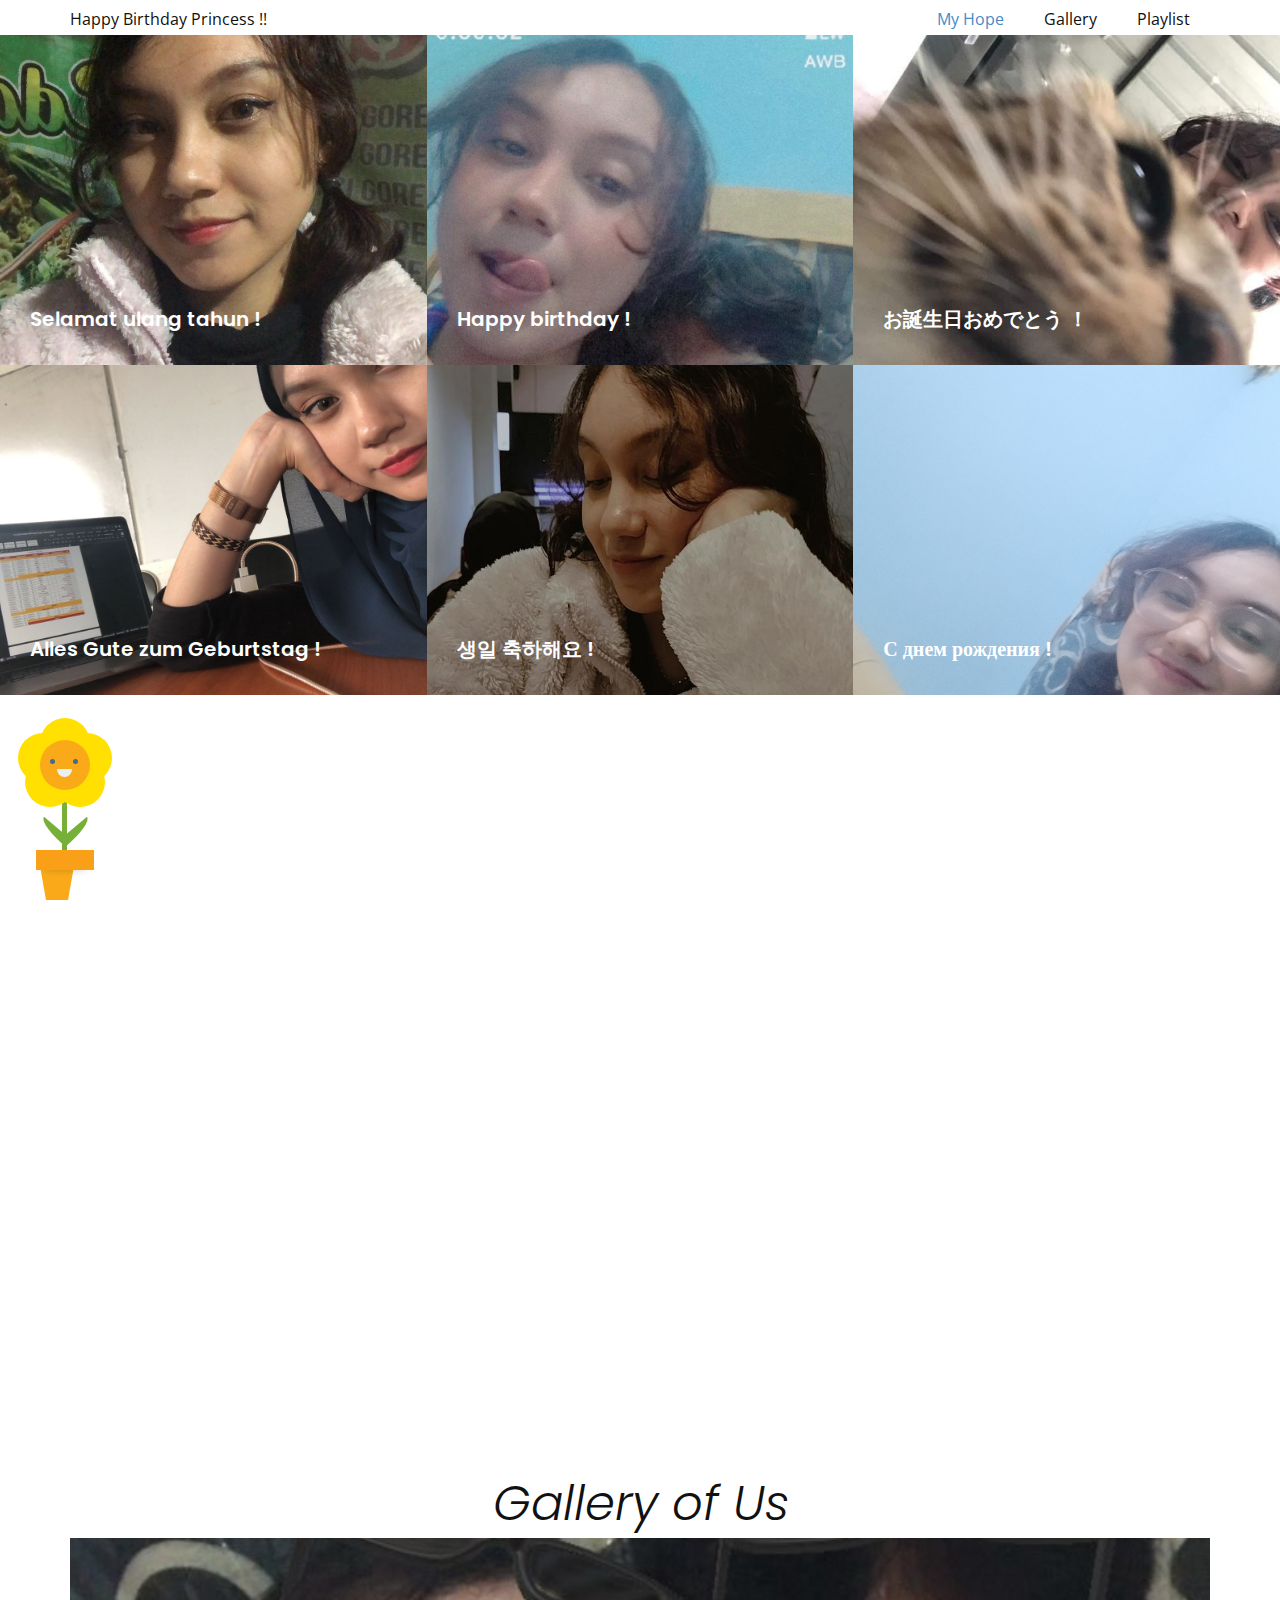
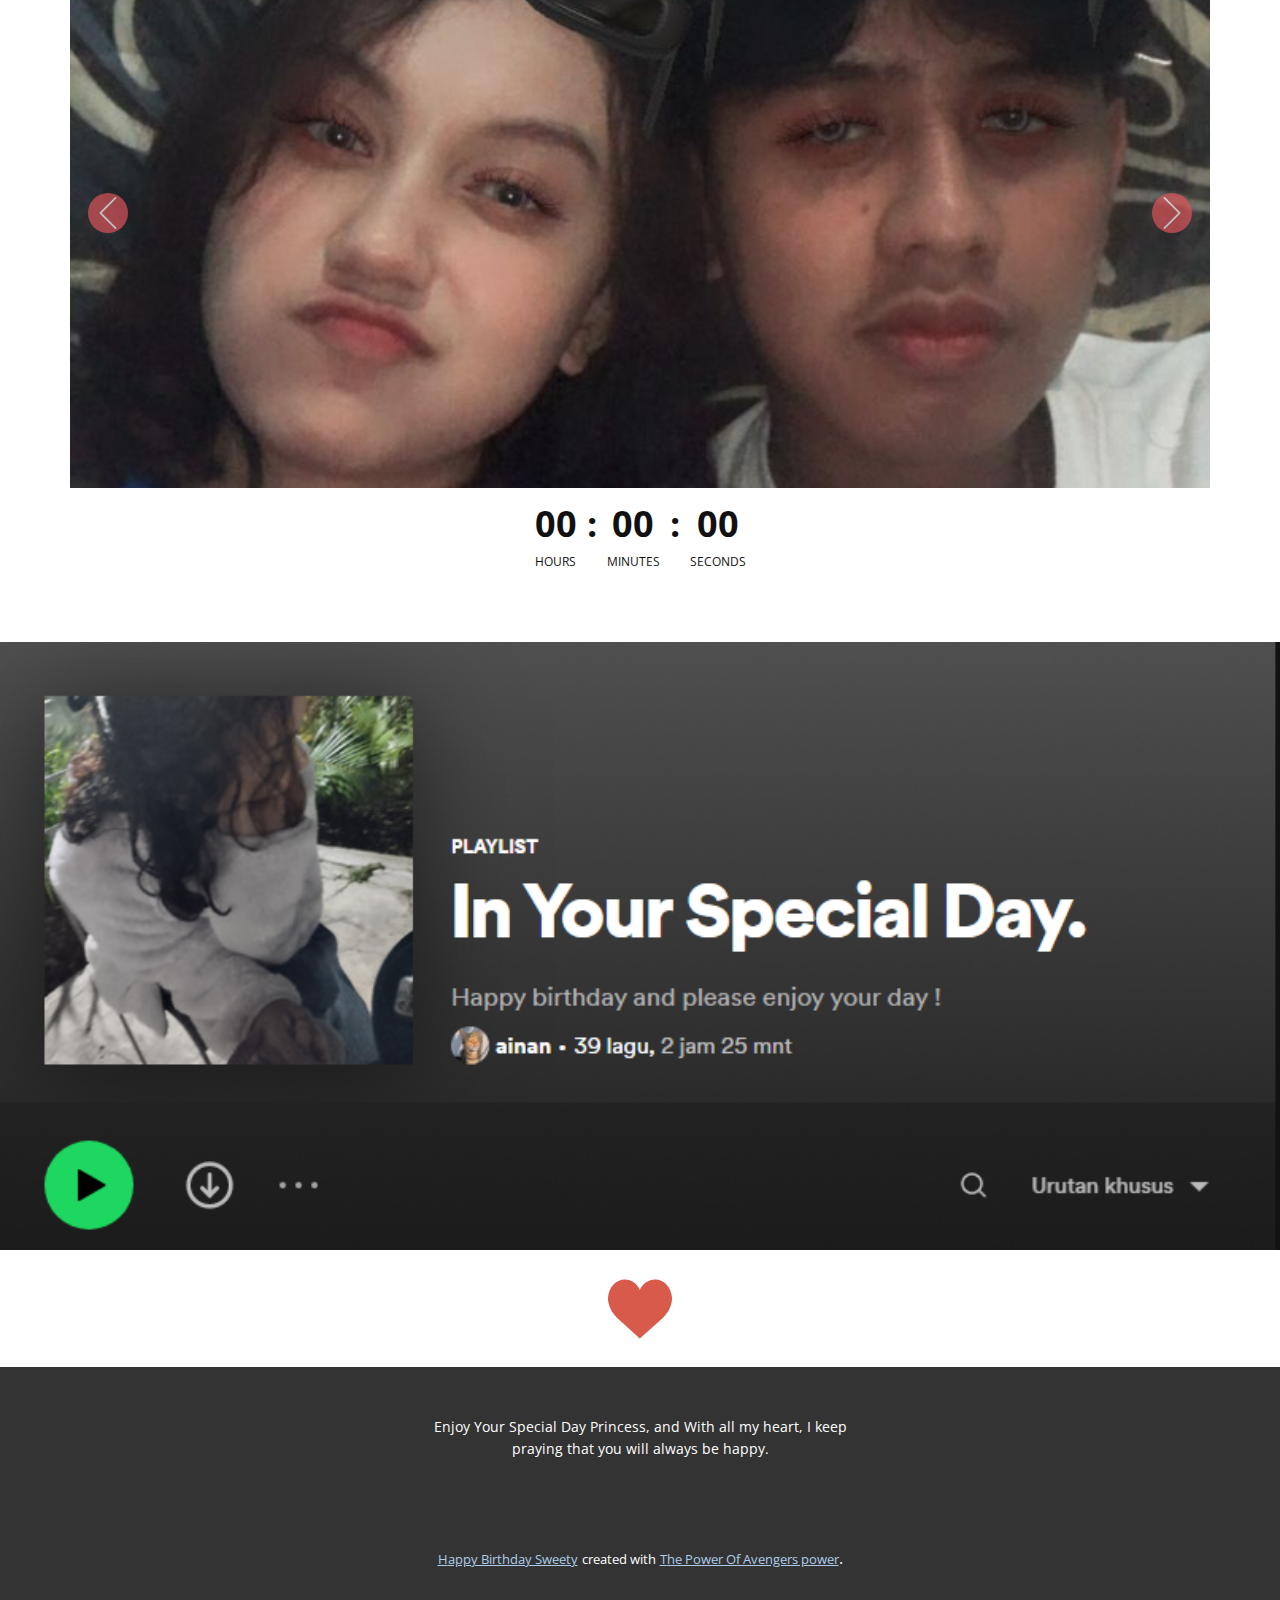
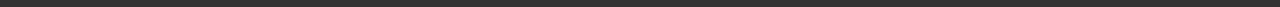
==== commit 0a8a0e3d: "Update index.html" ====
--- a/index.html
+++ b/index.html
@@ -9,46 +9,27 @@
 <link rel="stylesheet" href="My-Hope.css" media="screen">
     <script class="u-script" type="text/javascript" src="jquery.js" defer=""></script>
     <script class="u-script" type="text/javascript" src="nicepage.js" defer=""></script>
-    <script type="text/javascript" src="audio.js"></script>
-    <script src="https://code.jquery.com/jquery-3.2.1.min.js"></script>
     <meta name="generator" content="Nicepage 5.5.0, nicepage.com">
     <link id="u-theme-google-font" rel="stylesheet" href="https://fonts.googleapis.com/css?family=Roboto:100,100i,300,300i,400,400i,500,500i,700,700i,900,900i|Open+Sans:300,300i,400,400i,500,500i,600,600i,700,700i,800,800i">
     <link id="u-page-google-font" rel="stylesheet" href="https://fonts.googleapis.com/css?family=Poppins:100,100i,200,200i,300,300i,400,400i,500,500i,600,600i,700,700i,800,800i,900,900i">
+    
+    
+    
+    
     
     
     <script type="application/ld+json">{
 		"@context": "http://schema.org",
 		"@type": "Organization",
 		"name": ""
-}
-</script>
-<script>
-  function alertsomething(){
-  alert("Menurut aku lagu ini cocok buat kamu, jadi jangan lupa di play yaa");
-}
-
-//function works when button clicks 
-$("#btd").click(function(){
-  alertsomething("");
-})
-
-//function automatically when page loads
-$(document).ready(function(){
-  alertsomething();
-})
-
-</script>
+}</script>
     <meta name="theme-color" content="#478ac9">
     <meta property="og:title" content="My Hope">
     <meta property="og:type" content="website">
-  <meta data-intl-tel-input-cdn-path="intlTelInput/">
-</head>
-  <body class="u-body u-overlap u-xl-mode" data-lang="en">
-    <audio autoplay src="Komang - Raim Laode ( Official Lirik ).mp3"></audio>
-    <header class="u-clearfix u-header u-header" id="sec-9d5b"><div class="u-clearfix u-sheet u-sheet-1">
-    <p class="u-align-left u-text u-text-default u-text-1">Happy Birthday Princess !!<span style="font-size: 1.125rem;"></span>
+  <meta data-intl-tel-input-cdn-path="intlTelInput/"></head>
+  <body class="u-body u-overlap u-xl-mode" data-lang="en"><header class="u-clearfix u-header u-header" id="sec-9d5b"><div class="u-clearfix u-sheet u-sheet-1">
+        <p class="u-align-left u-text u-text-default u-text-1">Happy Birthday Princess !!<span style="font-size: 1.125rem;"></span>
         </p>
-        <audio controls autoplay src="Komang - Raim Laode ( Official Lirik ).mp3"></audio>
         <nav class="u-menu u-menu-one-level u-offcanvas u-menu-1">
           <div class="menu-collapse" style="font-size: 1rem; letter-spacing: 0px;">
             <a class="u-button-style u-custom-left-right-menu-spacing u-custom-padding-bottom u-custom-top-bottom-menu-spacing u-nav-link u-text-active-palette-1-base u-text-hover-palette-2-base" href="#">
@@ -58,8 +39,8 @@
             </a>
           </div>
           <div class="u-custom-menu u-nav-container">
-            <ul class="u-nav u-unstyled u-nav-1"><li class="u-nav-item"><a class="u-button-style u-nav-link u-text-active-palette-1-base u-text-hover-palette-2-base" href="#myhope" style="padding: 10px 20px;">My Hope</a>
-</li><li class="u-nav-item"><a class="u-button-style u-nav-link u-text-active-palette-1-base u-text-hover-palette-2-base" href="" style="padding: 10px 20px;">Gallery</a>
+            <ul class="u-nav u-unstyled u-nav-1"><li class="u-nav-item"><a class="u-button-style u-nav-link u-text-active-palette-1-base u-text-hover-palette-2-base" href="My-Hope.html" style="padding: 10px 20px;">My Hope</a>
+</li><li class="u-nav-item"><a class="u-button-style u-nav-link u-text-active-palette-1-base u-text-hover-palette-2-base" href="About.html" style="padding: 10px 20px;">Gallery</a>
 </li><li class="u-nav-item"><a class="u-button-style u-nav-link u-text-active-palette-1-base u-text-hover-palette-2-base" href="Contact.html" style="padding: 10px 20px;">Playlist</a>
 </li></ul>
           </div>
@@ -67,8 +48,8 @@
             <div class="u-black u-container-style u-inner-container-layout u-opacity u-opacity-95 u-sidenav">
               <div class="u-inner-container-layout u-sidenav-overflow">
                 <div class="u-menu-close"></div>
-                <ul class="u-align-center u-nav u-popupmenu-items u-unstyled u-nav-2"><li class="u-nav-item"><a class="u-button-style u-nav-link" href="#myhope">My Hope</a>
-</li><li class="u-nav-item"><a class="u-button-style u-nav-link" href="#gallery">Gallery</a>
+                <ul class="u-align-center u-nav u-popupmenu-items u-unstyled u-nav-2"><li class="u-nav-item"><a class="u-button-style u-nav-link" href="My-Hope.html">My Hope</a>
+</li><li class="u-nav-item"><a class="u-button-style u-nav-link" href="About.html">Gallery</a>
 </li><li class="u-nav-item"><a class="u-button-style u-nav-link" href="Contact.html">Playlist</a>
 </li></ul>
               </div>
@@ -142,13 +123,13 @@
         <div class="u-clearfix u-expanded-width-xs u-layout-wrap u-layout-wrap-1">
           <div class="u-gutter-0 u-layout">
             <div class="u-layout-row">
-              <div id="myhope" class="u-container-style u-image u-layout-cell u-size-30 u-image-1" data-animation-name="customAnimationIn" data-animation-duration="1000" data-image-width="750" data-image-height="1334">
+              <div class="u-container-style u-image u-layout-cell u-size-30 u-image-1" data-animation-name="customAnimationIn" data-animation-duration="1000" data-image-width="750" data-image-height="1334">
                 <div class="u-container-layout u-valign-bottom-xs u-container-layout-1"></div>
               </div>
               <div class="u-container-style u-layout-cell u-size-30 u-layout-cell-2" data-animation-name="customAnimationIn" data-animation-duration="1000">
                 <div class="u-container-layout u-container-layout-2">
                   <h1 class="u-align-center u-custom-font u-text u-text-default u-text-1" data-animation-name="customAnimationIn" data-animation-duration="1000">My Hope</h1>
-                  <p class="u-align-center u-text u-text-default u-text-2" data-animation-name="customAnimationIn" data-animation-duration="1000">Semoga di tahun dan umur yang baru ini kamu mendapatkan kebahagiaan dan semua yang kamu inginkan, I hope this girl win in life, with or without me on her side, accomplish all the dream that you want to achive, good luck&nbsp; on everything you did.<br>
+                  <p class="u-align-center u-text u-text-default u-text-2" data-animation-name="customAnimationIn" data-animation-duration="1000">Semoga di tahun dan umur yang baru ini kamu mendapatkankebahagiaan dan semua yang kamu inginkan, I hope this girl win in life, with or without me on her side, accomplish all the dream that you want to achive, good luck&nbsp; on everything you did.<br>
                     <br>&nbsp;Cause she deserves all the best and all the love in this world.
                   </p>
                 </div>
@@ -160,7 +141,7 @@
     </section>
     <section class="u-clearfix u-lightbox u-section-3" id="sec-3c98">
       <div class="u-clearfix u-sheet u-sheet-1">
-        <h1 id="gallery"class="u-align-center u-custom-font u-text u-text-1">Gallery of Us </h1>
+        <h1 class="u-align-center u-custom-font u-text u-text-1">Gallery of Us </h1>
         <div class="u-carousel u-expanded-width u-gallery u-gallery-slider u-layout-carousel u-lightbox u-no-transition u-show-text-none u-gallery-1" data-interval="5000" data-u-ride="carousel" id="carousel-6fbe">
           <div class="u-carousel-inner u-gallery-inner" role="listbox">
             <div class="u-active u-carousel-item u-effect-hover-zoom u-gallery-item u-carousel-item-1">
@@ -336,23 +317,23 @@
               <div class="u-countdown-label u-countdown-label-1">Years</div>
             </div>
             <div class="u-countdown-separator u-hidden u-countdown-separator-1">:</div>
-            <div class="u-countdown-days u-countdown-item u-spacing-10">
-              <div class="u-countdown-counter u-countdown-counter-2"><div class="u-countdown-number">3</div><div class="u-countdown-number u-hidden">6</div><div class="u-countdown-number u-hidden">0</div></div>
+            <div class="u-countdown-days u-countdown-item u-hidden u-spacing-10">
+              <div class="u-countdown-counter u-countdown-counter-2"><div class="u-countdown-number">0</div><div class="u-countdown-number u-hidden">6</div><div class="u-countdown-number u-hidden">0</div></div>
               <div class="u-countdown-label u-countdown-label-2">Days</div>
             </div>
-            <div class="u-countdown-separator u-countdown-separator-2">:</div>
+            <div class="u-countdown-separator u-hidden u-countdown-separator-2">:</div>
             <div class="u-countdown-hours u-countdown-item u-spacing-10">
-              <div class="u-countdown-counter u-countdown-counter-3"><div class="u-countdown-number">1</div><div class="u-countdown-number">2</div></div>
+              <div class="u-countdown-counter u-countdown-counter-3"><div class="u-countdown-number">0</div><div class="u-countdown-number">0</div></div>
               <div class="u-countdown-label u-countdown-label-3">Hours</div>
             </div>
             <div class="u-countdown-separator u-countdown-separator-3">:</div>
             <div class="u-countdown-item u-countdown-minutes u-spacing-10">
-              <div class="u-countdown-counter u-countdown-counter-4"><div class="u-countdown-number">2</div><div class="u-countdown-number">9</div></div>
+              <div class="u-countdown-counter u-countdown-counter-4"><div class="u-countdown-number">4</div><div class="u-countdown-number">3</div></div>
               <div class="u-countdown-label u-countdown-label-4">Minutes</div>
             </div>
             <div class="u-countdown-separator u-countdown-separator-4">:</div>
             <div class="u-countdown-item u-countdown-seconds u-spacing-10">
-              <div class="u-countdown-counter u-countdown-counter-5"><div class="u-countdown-number">5</div><div class="u-countdown-number">4</div></div>
+              <div class="u-countdown-counter u-countdown-counter-5"><div class="u-countdown-number">4</div><div class="u-countdown-number">1</div></div>
               <div class="u-countdown-label u-countdown-label-5">Seconds</div>
             </div>
             <div class="u-countdown-separator u-hidden u-countdown-separator-5">:</div>
@@ -362,7 +343,7 @@
             </div>
           </div>
           <div class="u-countdown-message u-hidden">
-            <p>HAPPY BIRTHDAY TO YOUUU!!!</p>
+            <p>Sorry, the time is up.</p>
           </div>
         </div>
       </div>
@@ -373,7 +354,7 @@
       </div>
     </section>
     <section class="u-clearfix u-container-align-center u-section-5" id="sec-ec38">
-      <div class="u-clearfix u-sheet u-valign-middle u-sheet-1"><span class="u-hover-feature u-icon u-icon-1" data-href="flower.html" title="clickThis"><svg class="u-svg-link" preserveAspectRatio="xMidYMin slice" viewBox="0 0 50 50" ><use xmlns:xlink="http://www.w3.org/1999/xlink" xlink:href="#svg-b56a"></use></svg><svg class="u-svg-content" viewBox="0 0 50 50" x="0px" y="0px" id="svg-b56a" style="enable-background:new 0 0 50 50;"><path style="fill:currentColor;" d="M24.85,10.126c2.018-4.783,6.628-8.125,11.99-8.125c7.223,0,12.425,6.179,13.079,13.543
+      <div class="u-clearfix u-sheet u-valign-middle u-sheet-1"><span class="u-hover-feature u-icon u-icon-1" data-href="flower.html" title="flower"><svg class="u-svg-link" preserveAspectRatio="xMidYMin slice" viewBox="0 0 50 50" style=""><use xmlns:xlink="http://www.w3.org/1999/xlink" xlink:href="#svg-b56a"></use></svg><svg class="u-svg-content" viewBox="0 0 50 50" x="0px" y="0px" id="svg-b56a" style="enable-background:new 0 0 50 50;"><path style="fill:currentColor;" d="M24.85,10.126c2.018-4.783,6.628-8.125,11.99-8.125c7.223,0,12.425,6.179,13.079,13.543
 	c0,0,0.353,1.828-0.424,5.119c-1.058,4.482-3.545,8.464-6.898,11.503L24.85,48L7.402,32.165c-3.353-3.038-5.84-7.021-6.898-11.503
 	c-0.777-3.291-0.424-5.119-0.424-5.119C0.734,8.179,5.936,2,13.159,2C18.522,2,22.832,5.343,24.85,10.126z"></path></svg></span>
       </div>
@@ -381,20 +362,20 @@
     </section>
     
     
-    <footer class="u-align-center u-clearfix u-footer u-grey-10 u-footer" id="sec-3ec3"><div class="u-clearfix u-sheet u-sheet-1">
+    <footer class="u-align-center u-clearfix u-footer u-grey-80 u-footer" id="sec-3ec3"><div class="u-clearfix u-sheet u-sheet-1">
         <p class="u-small-text u-text u-text-variant u-text-1">Enjoy Your Special Day Princess, and With all my heart, I keep praying that you will always be happy.</p>
       </div></footer>
     <section class="u-backlink u-clearfix u-grey-80">
-      <a class="u-link"  target="_blank">
-        <span>Happy Birthday Sweety.</span>
+      <a class="u-link" href="https://nicepage.com/website-templates" target="_blank">
+        <span>Happy Birthday Sweety</span>
       </a>
       <p class="u-text">
         <span>created with</span>
       </p>
       <a class="u-link" href="" target="_blank">
-        <span>The Power of Marvel Cinematic Universe.</span>
-      </a>
-      <div id="position" class="sunflower">
+        <span>The Power Of Avengers power</span>
+      </a>. 
+	    <div id="position" class="sunflower">
         <div class="head">
             <div id="eye-1" class="eye"></div>
             <div id="eye-2" class="eye"></div>
@@ -408,5 +389,6 @@
         <div class="vase"></div>
       </div>
     </section>
+  
 </body>
 </html>
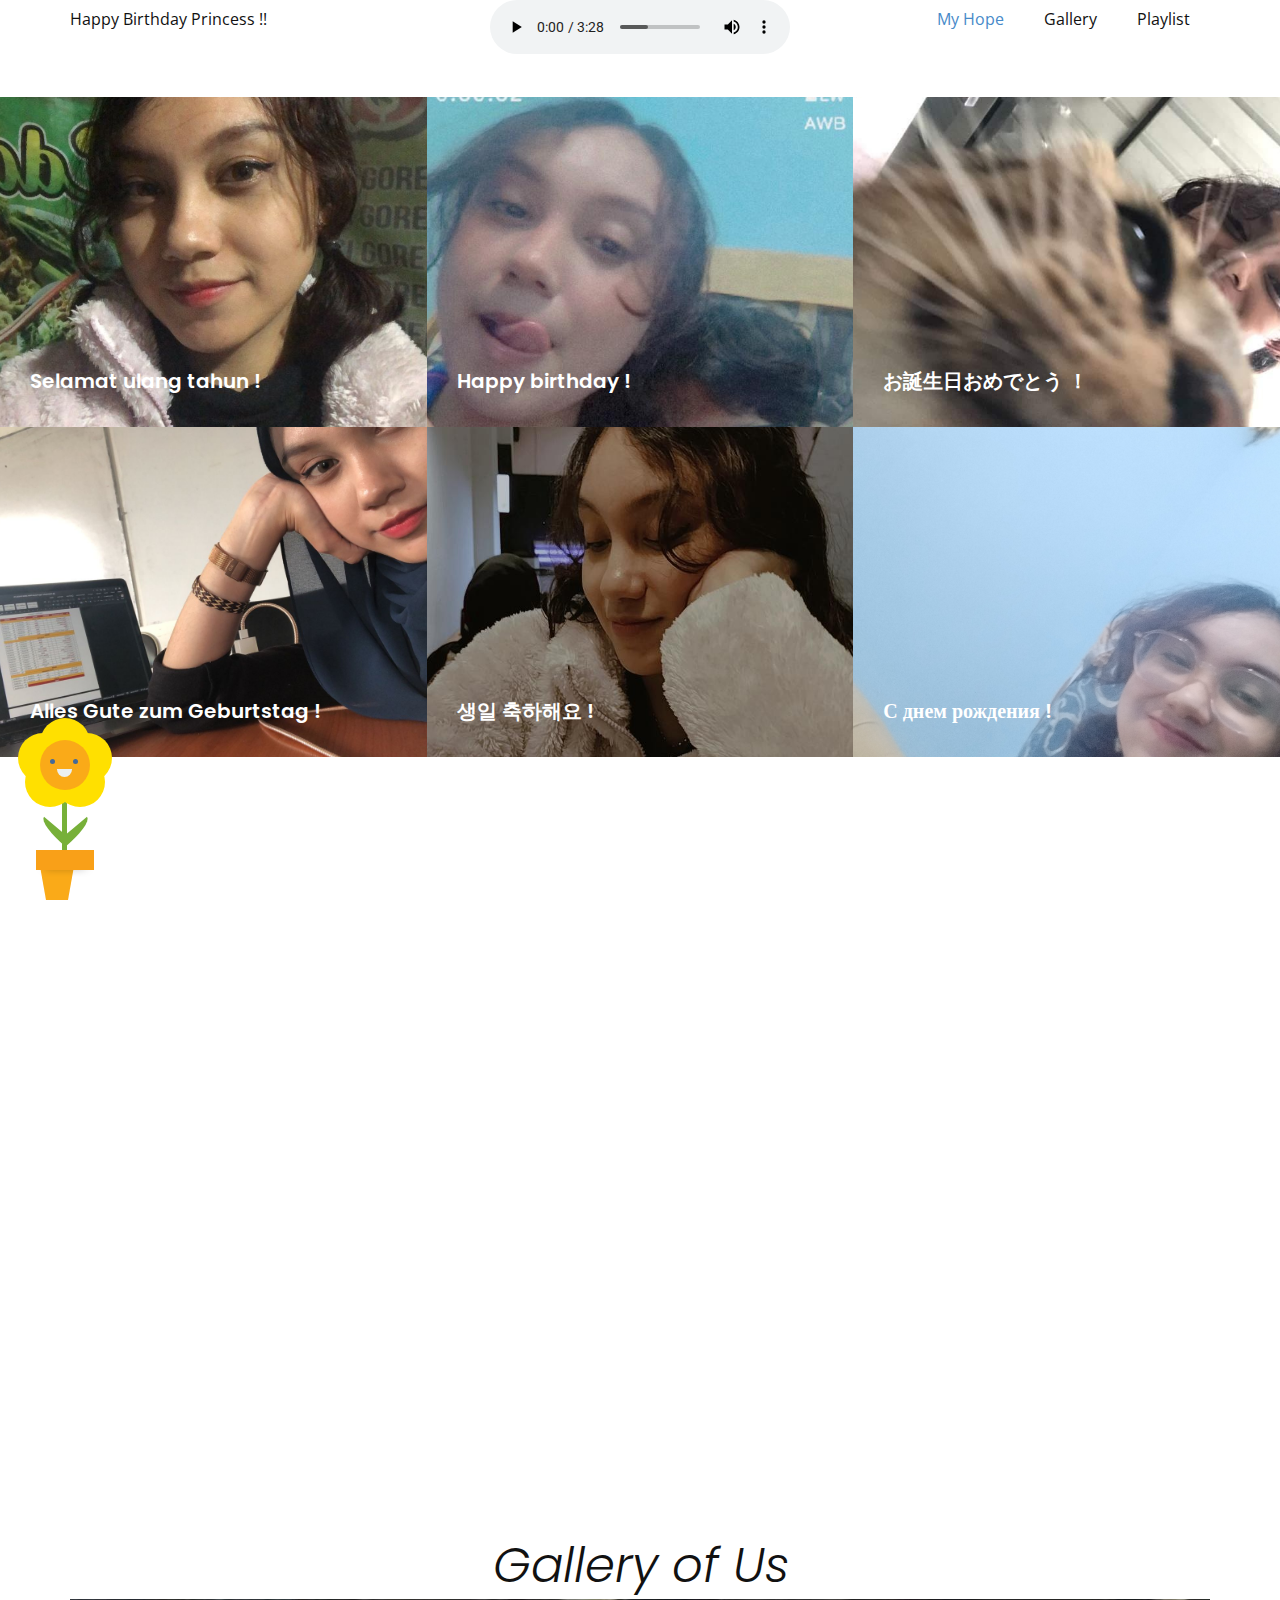
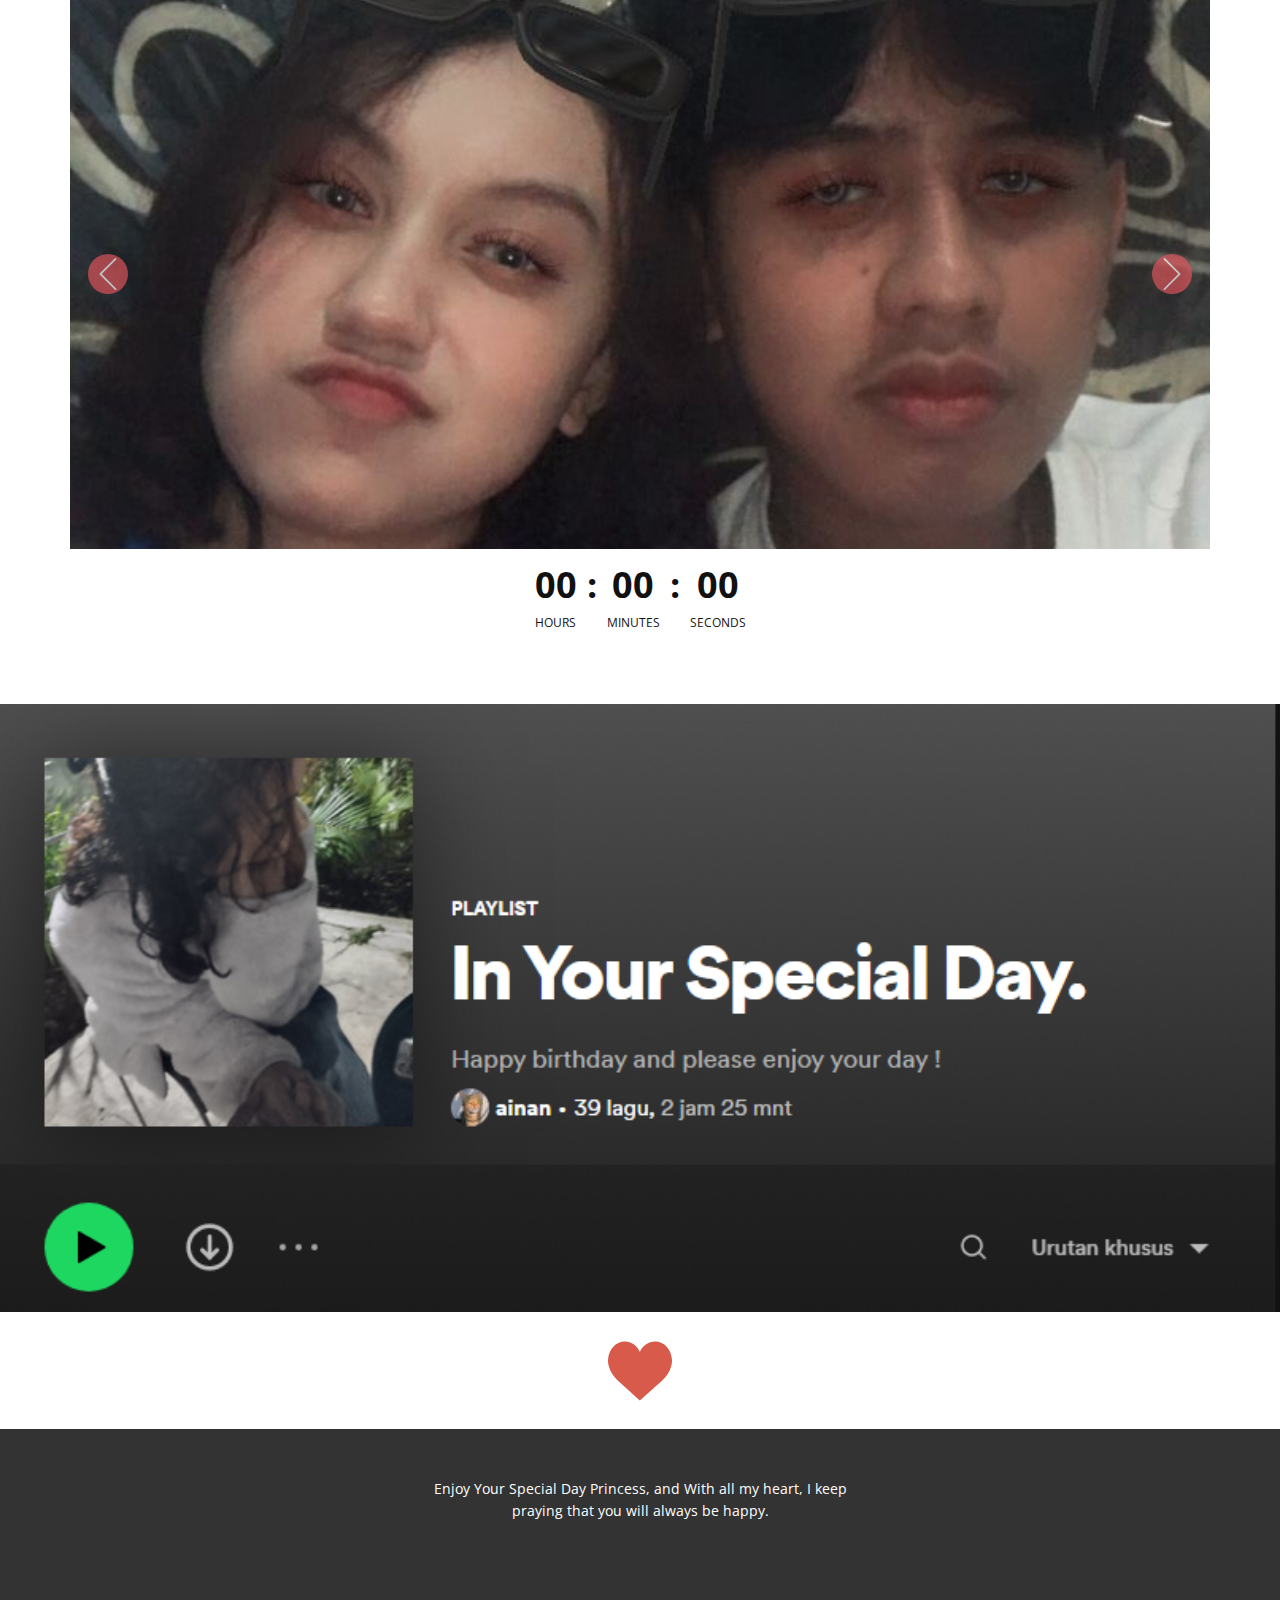
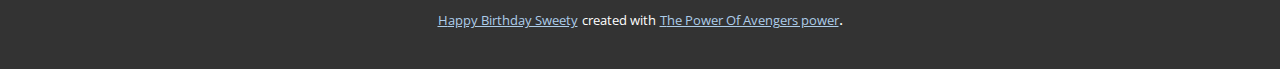
==== commit e90e5666: "Update index.html" ====
--- a/index.html
+++ b/index.html
@@ -23,11 +23,34 @@
 		"@type": "Organization",
 		"name": ""
 }</script>
+<script>
+  function alertsomething(){
+
+  alert("Menurut aku lagu ini cocok buat kamu, jadi jangan lupa di play yaa");
+
+}
+
+//function works when button clicks 
+$("#btd").click(function(){
+  alertsomething();
+
+})
+
+//function automatically when page loads
+$(document).ready(function(){
+  alertsomething();
+})
+
+</script>
     <meta name="theme-color" content="#478ac9">
     <meta property="og:title" content="My Hope">
     <meta property="og:type" content="website">
   <meta data-intl-tel-input-cdn-path="intlTelInput/"></head>
-  <body class="u-body u-overlap u-xl-mode" data-lang="en"><header class="u-clearfix u-header u-header" id="sec-9d5b"><div class="u-clearfix u-sheet u-sheet-1">
+  <body class="u-body u-overlap u-xl-mode" data-lang="en">
+	  <audio controls autoplay>
+      <source src="music/Komang - Raim Laode ( Official Lirik ).ogg" type="audio/ogg">
+  </audio>
+	  <header class="u-clearfix u-header u-header" id="sec-9d5b"><div class="u-clearfix u-sheet u-sheet-1">
         <p class="u-align-left u-text u-text-default u-text-1">Happy Birthday Princess !!<span style="font-size: 1.125rem;"></span>
         </p>
         <nav class="u-menu u-menu-one-level u-offcanvas u-menu-1">
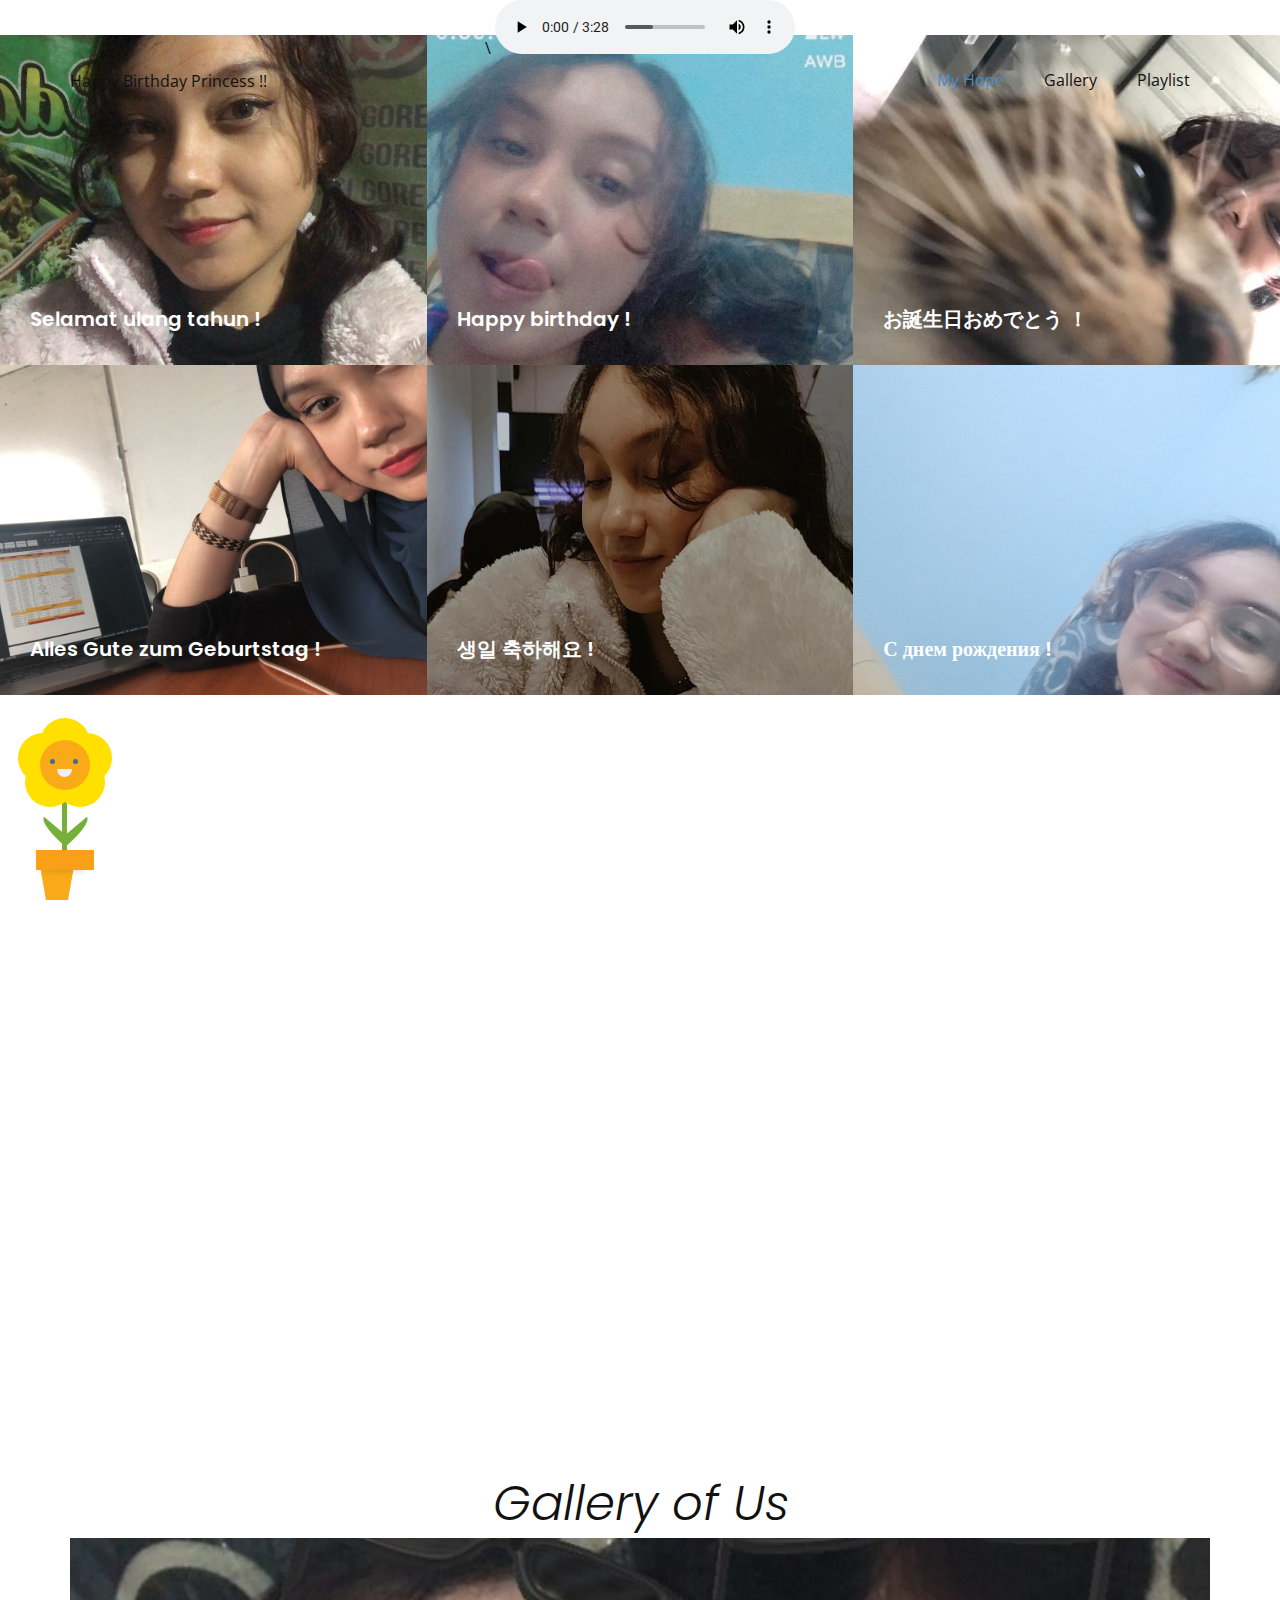
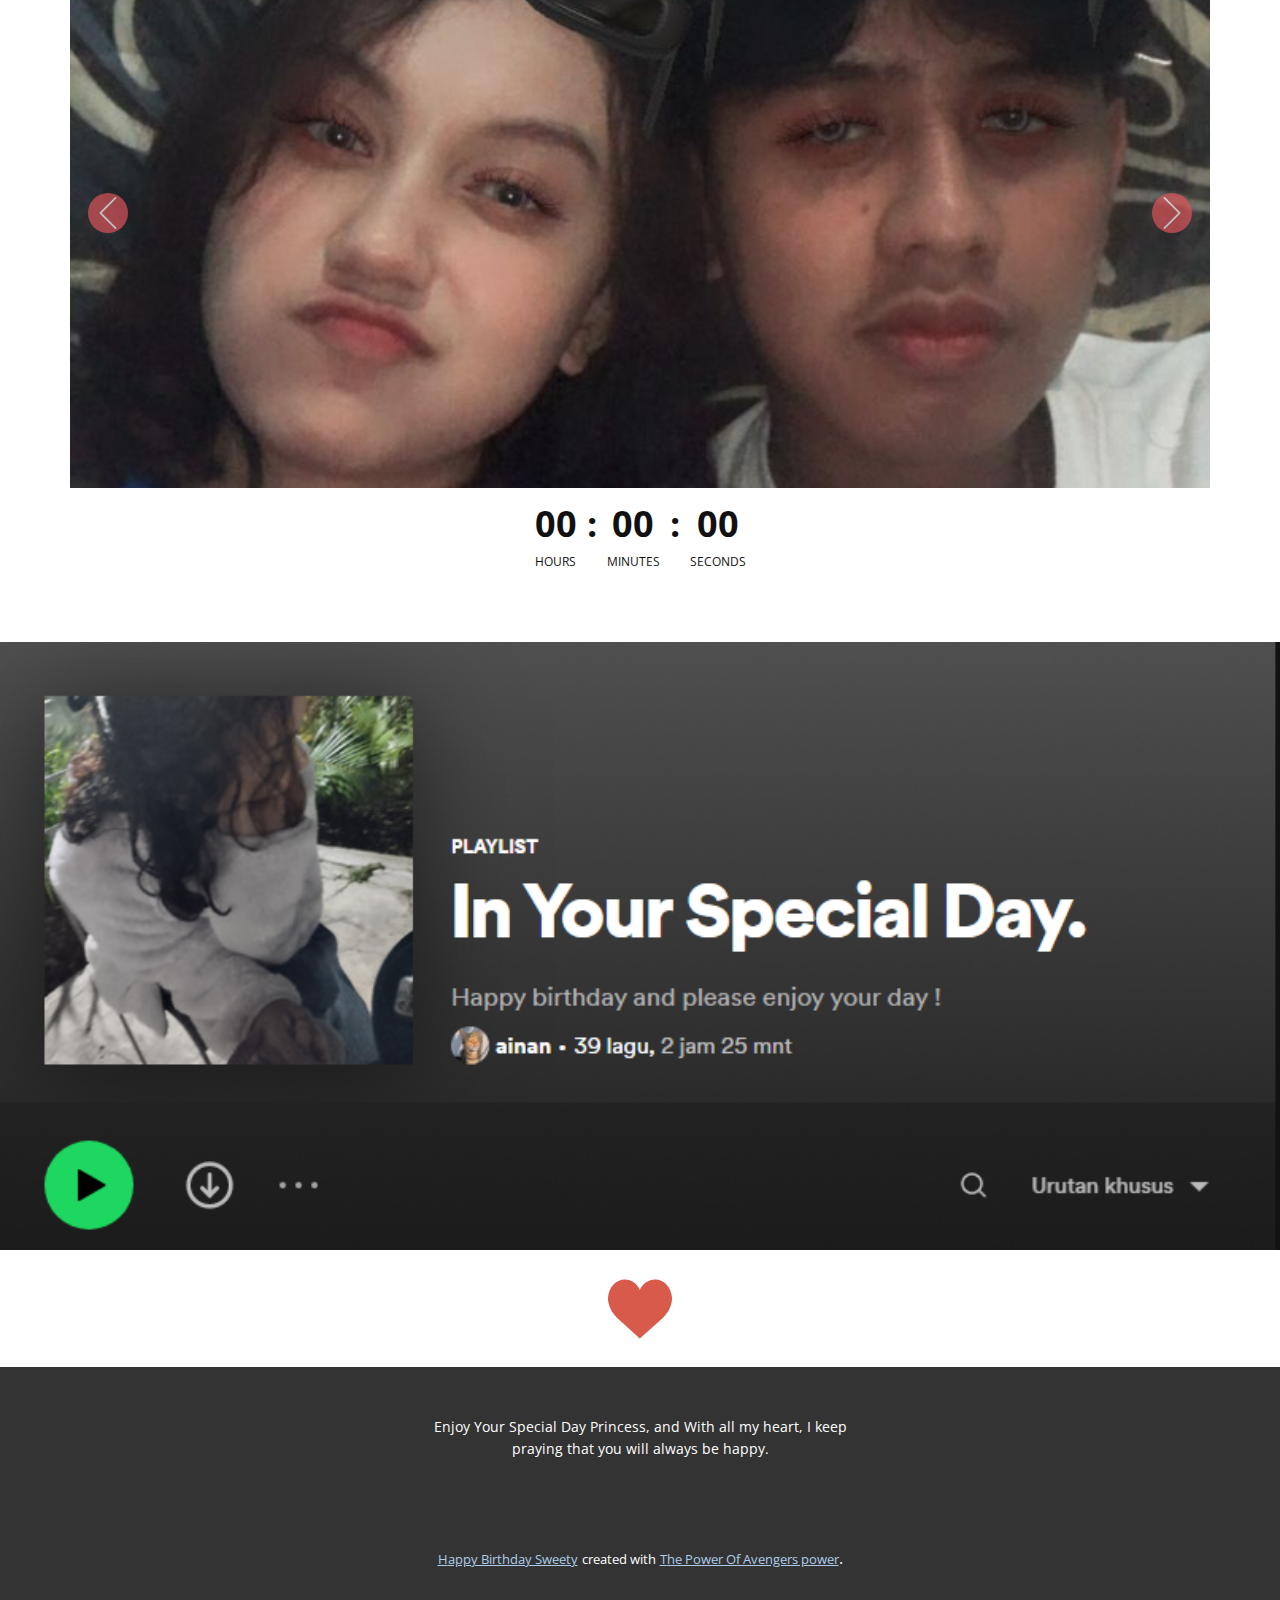
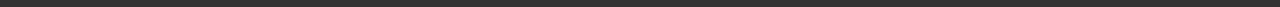
==== commit 1598c4e3: "Update index.html" ====
--- a/index.html
+++ b/index.html
@@ -14,7 +14,24 @@
     <link id="u-page-google-font" rel="stylesheet" href="https://fonts.googleapis.com/css?family=Poppins:100,100i,200,200i,300,300i,400,400i,500,500i,600,600i,700,700i,800,800i,900,900i">
     
     
-    
+    <script>
+  function alertsomething(){
+
+  alert("Menurut aku lagu ini cocok buat kamu, jadi jangan lupa di play yaa");
+
+}
+
+//function works when button clicks 
+$("#btd").click(function(){
+  alertsomething();
+
+})
+
+//function automatically when page loads
+$(document).ready(function(){
+  alertsomething();
+})
+
     
     
     
@@ -23,23 +40,6 @@
 		"@type": "Organization",
 		"name": ""
 }</script>
-<script>
-  function alertsomething(){
-
-  alert("Menurut aku lagu ini cocok buat kamu, jadi jangan lupa di play yaa");
-
-}
-
-//function works when button clicks 
-$("#btd").click(function(){
-  alertsomething();
-
-})
-
-//function automatically when page loads
-$(document).ready(function(){
-  alertsomething();
-})
 
 </script>
     <meta name="theme-color" content="#478ac9">
@@ -47,10 +47,10 @@
     <meta property="og:type" content="website">
   <meta data-intl-tel-input-cdn-path="intlTelInput/"></head>
   <body class="u-body u-overlap u-xl-mode" data-lang="en">
-	  <audio controls autoplay>
+	  <header class="u-clearfix u-header u-header" id="sec-9d5b"><div class="u-clearfix u-sheet u-sheet-1">\
+	<audio controls autoplay>
       <source src="music/Komang - Raim Laode ( Official Lirik ).ogg" type="audio/ogg">
   </audio>
-	  <header class="u-clearfix u-header u-header" id="sec-9d5b"><div class="u-clearfix u-sheet u-sheet-1">
         <p class="u-align-left u-text u-text-default u-text-1">Happy Birthday Princess !!<span style="font-size: 1.125rem;"></span>
         </p>
         <nav class="u-menu u-menu-one-level u-offcanvas u-menu-1">
